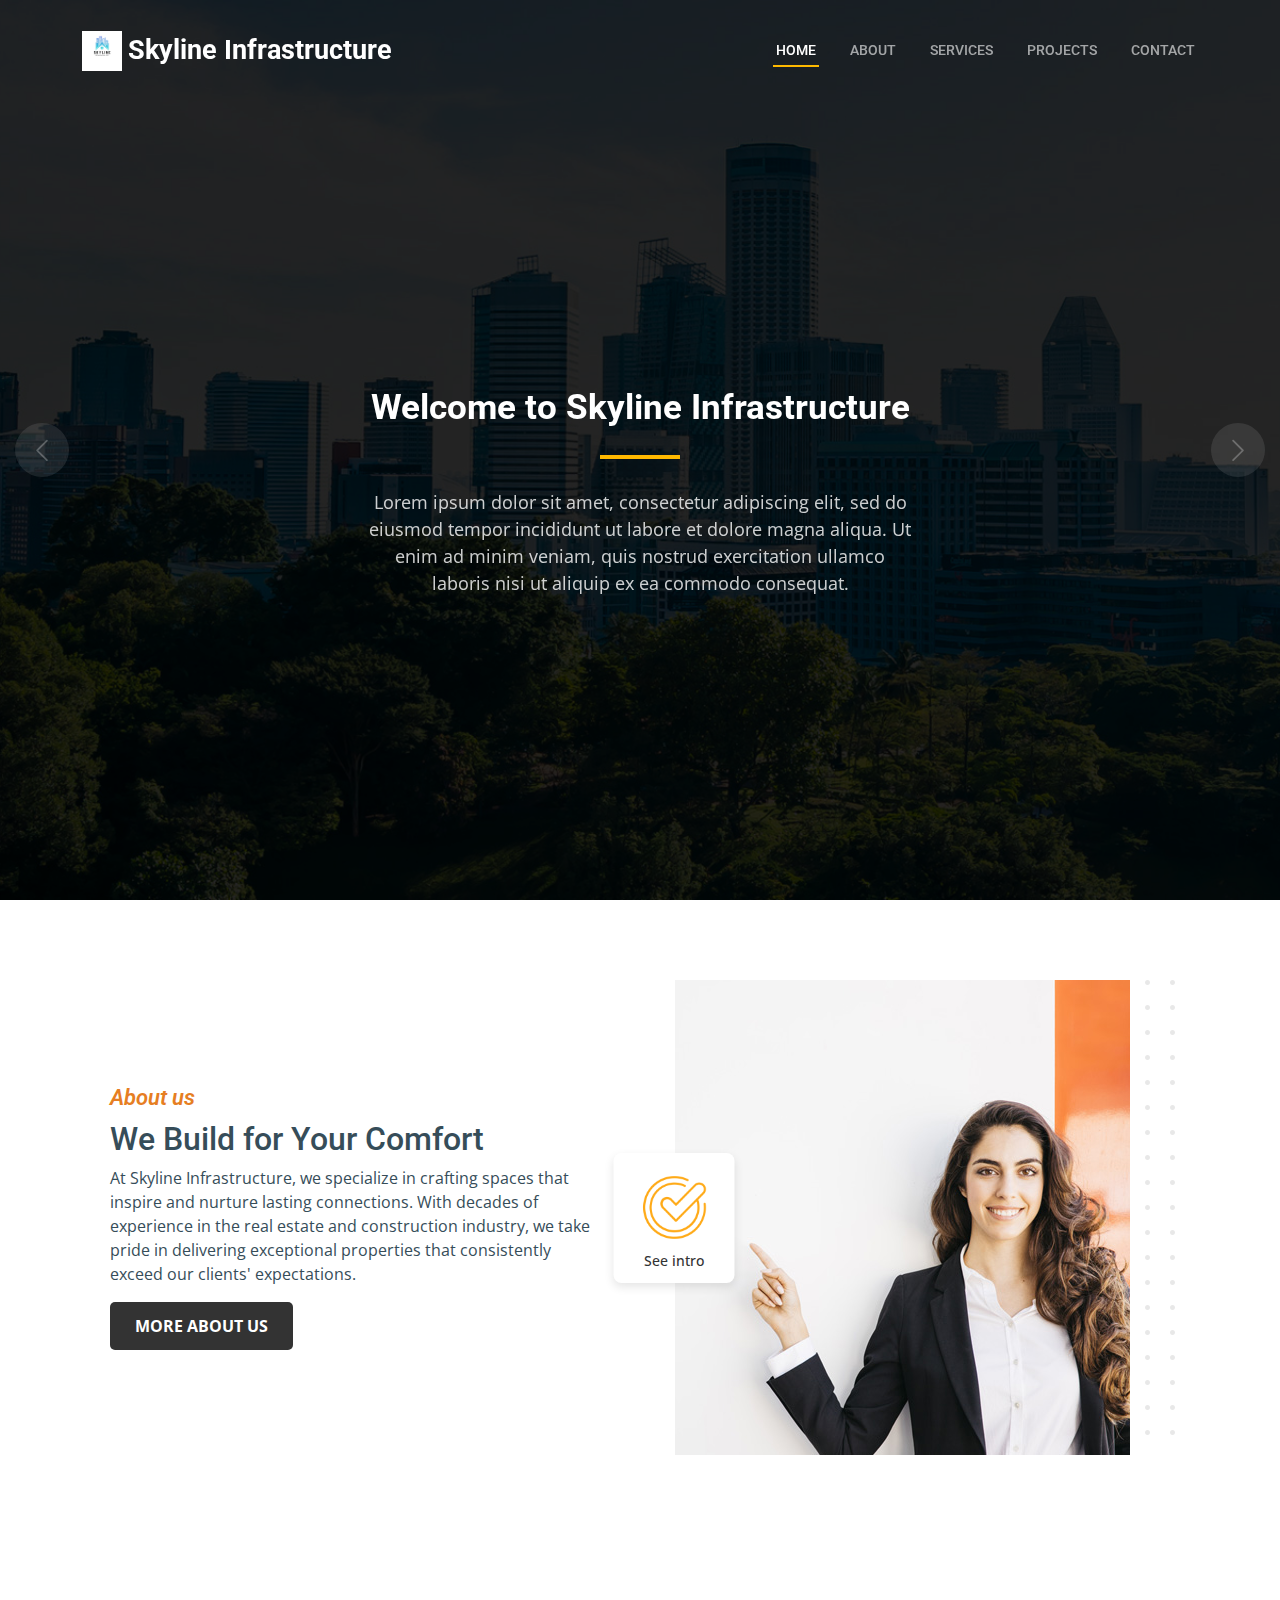
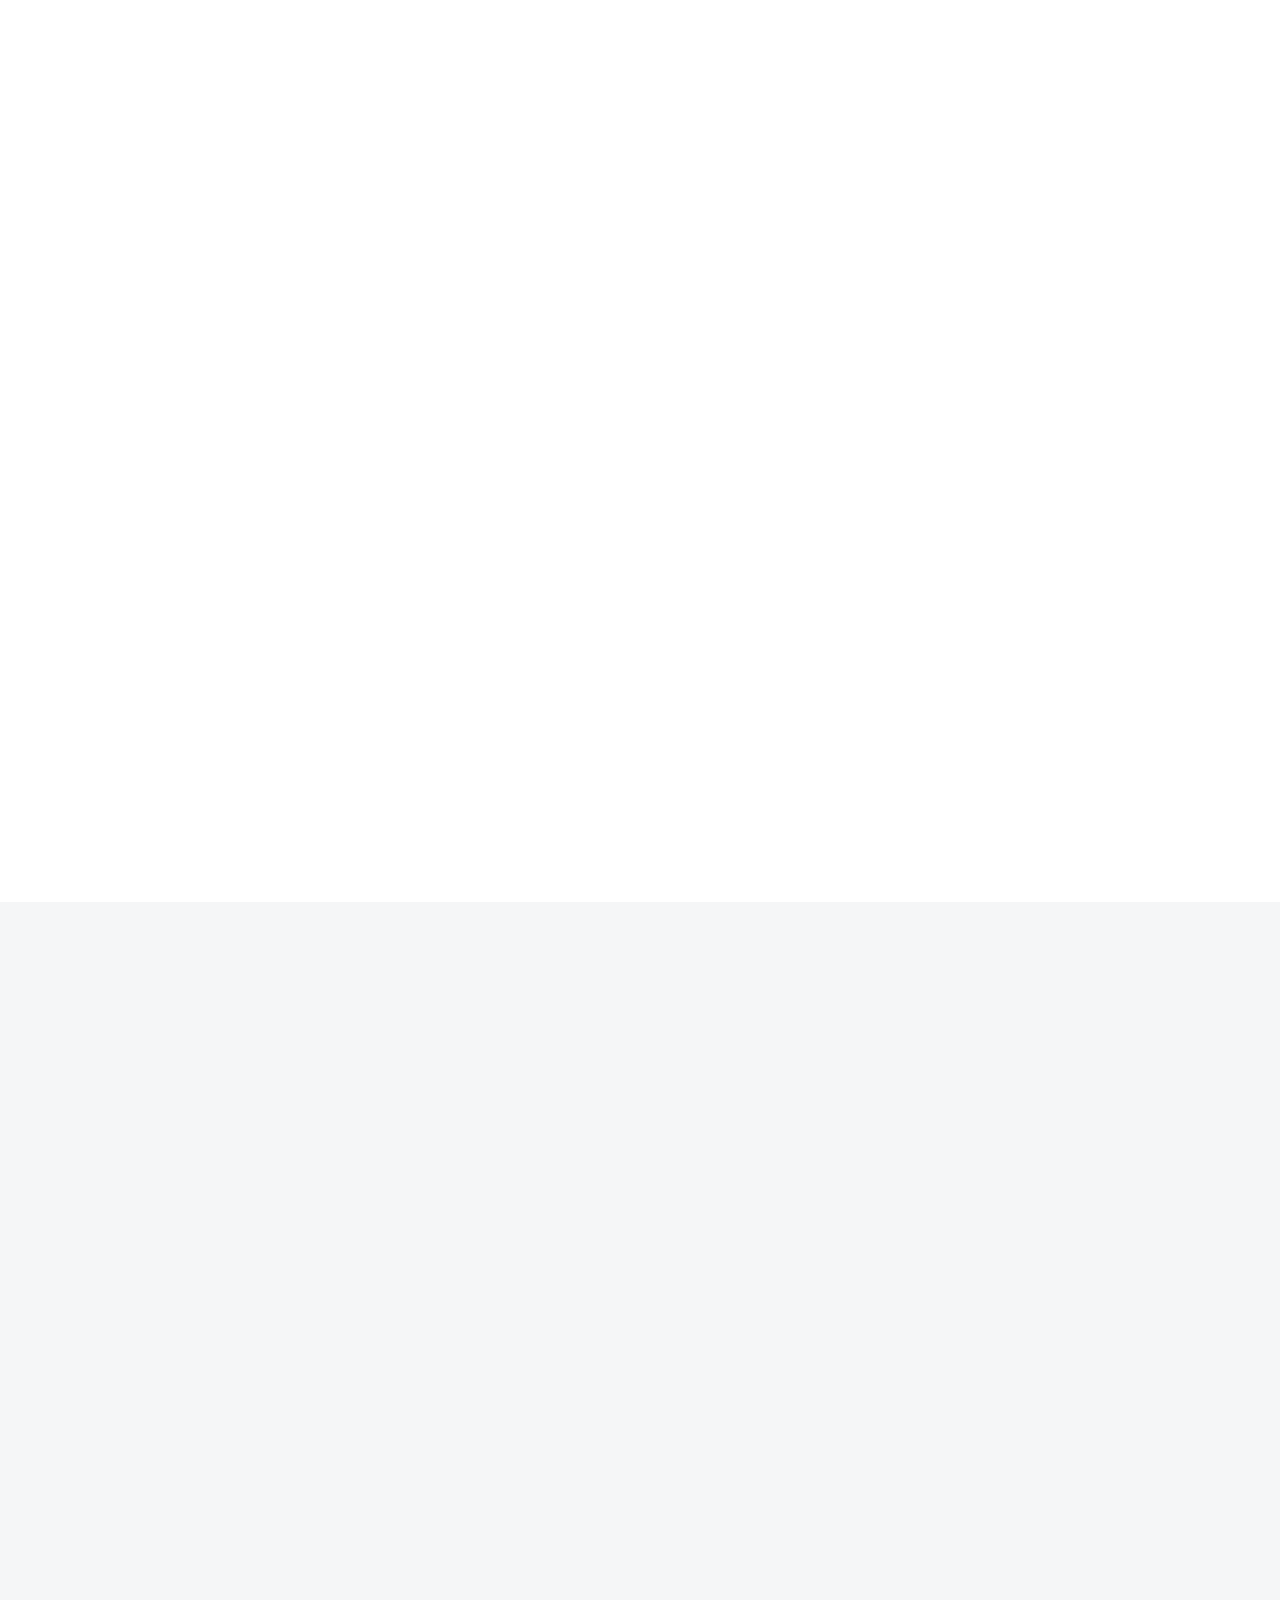
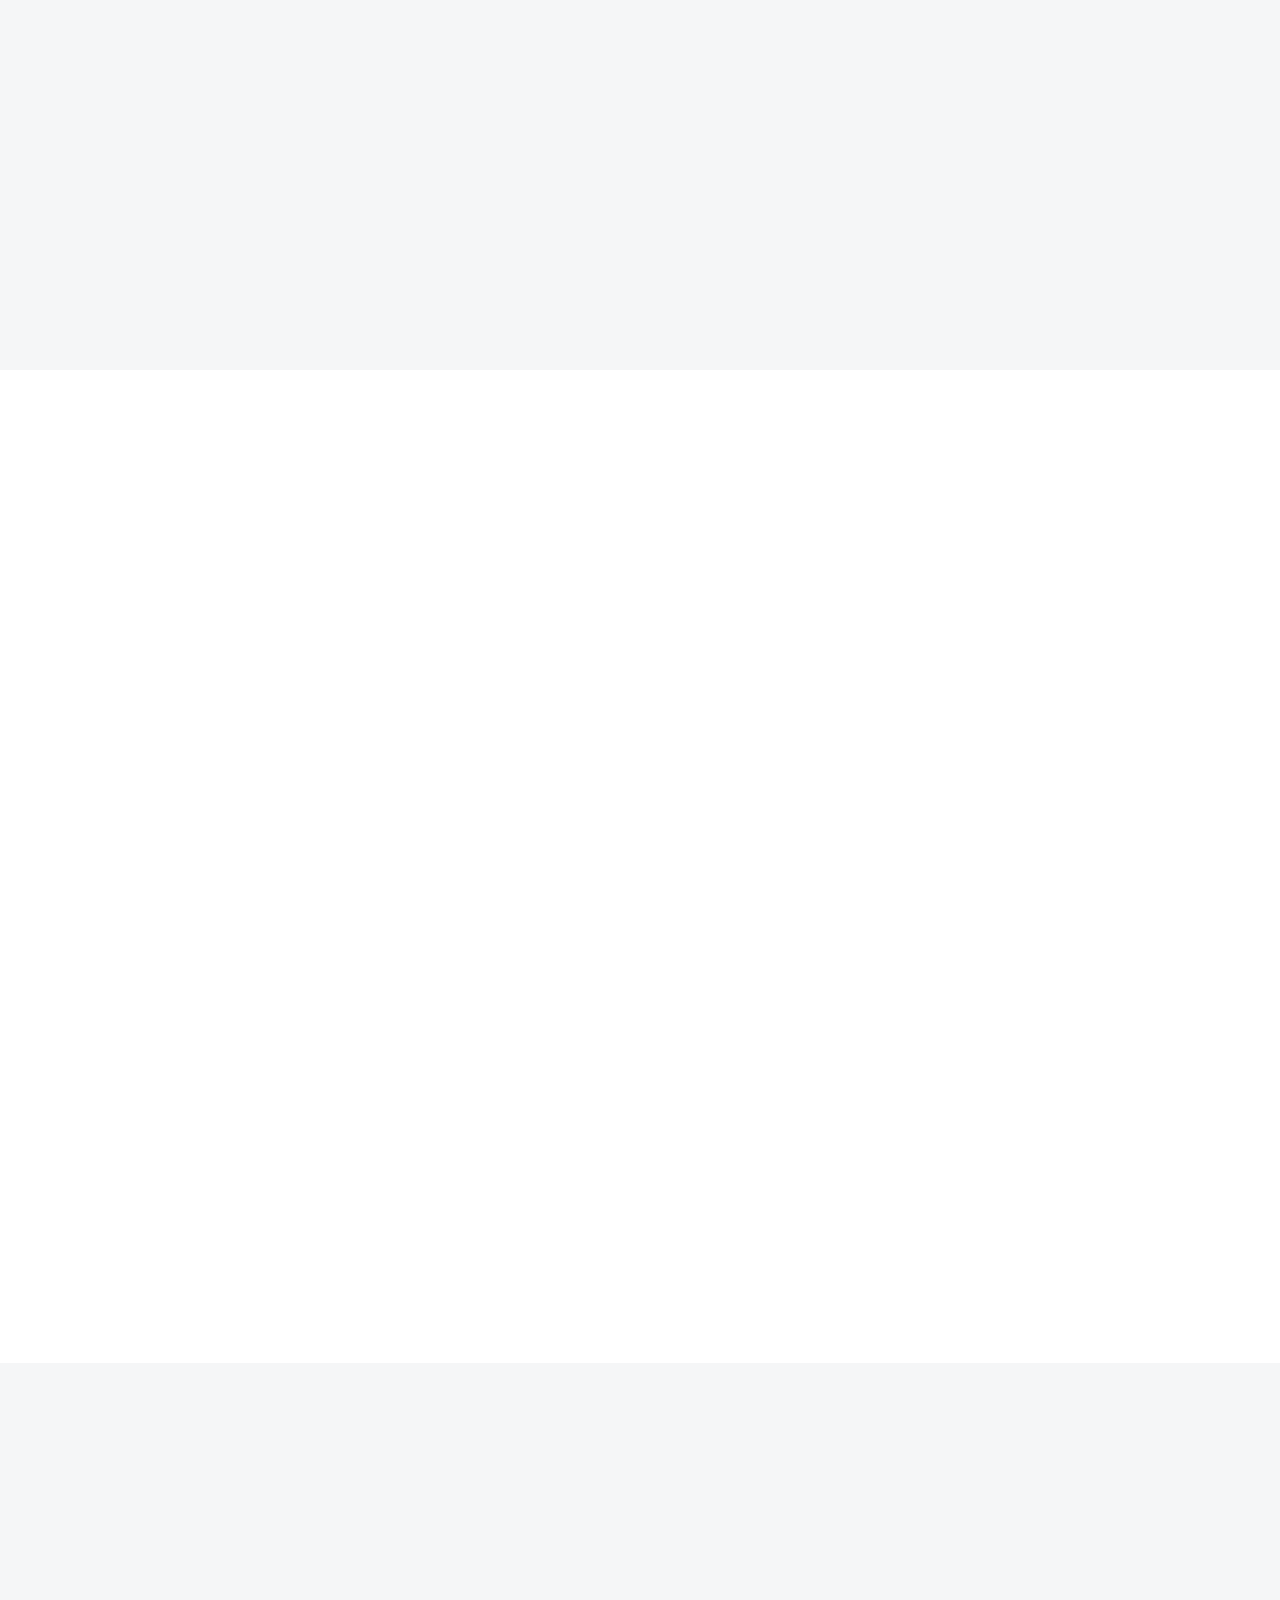
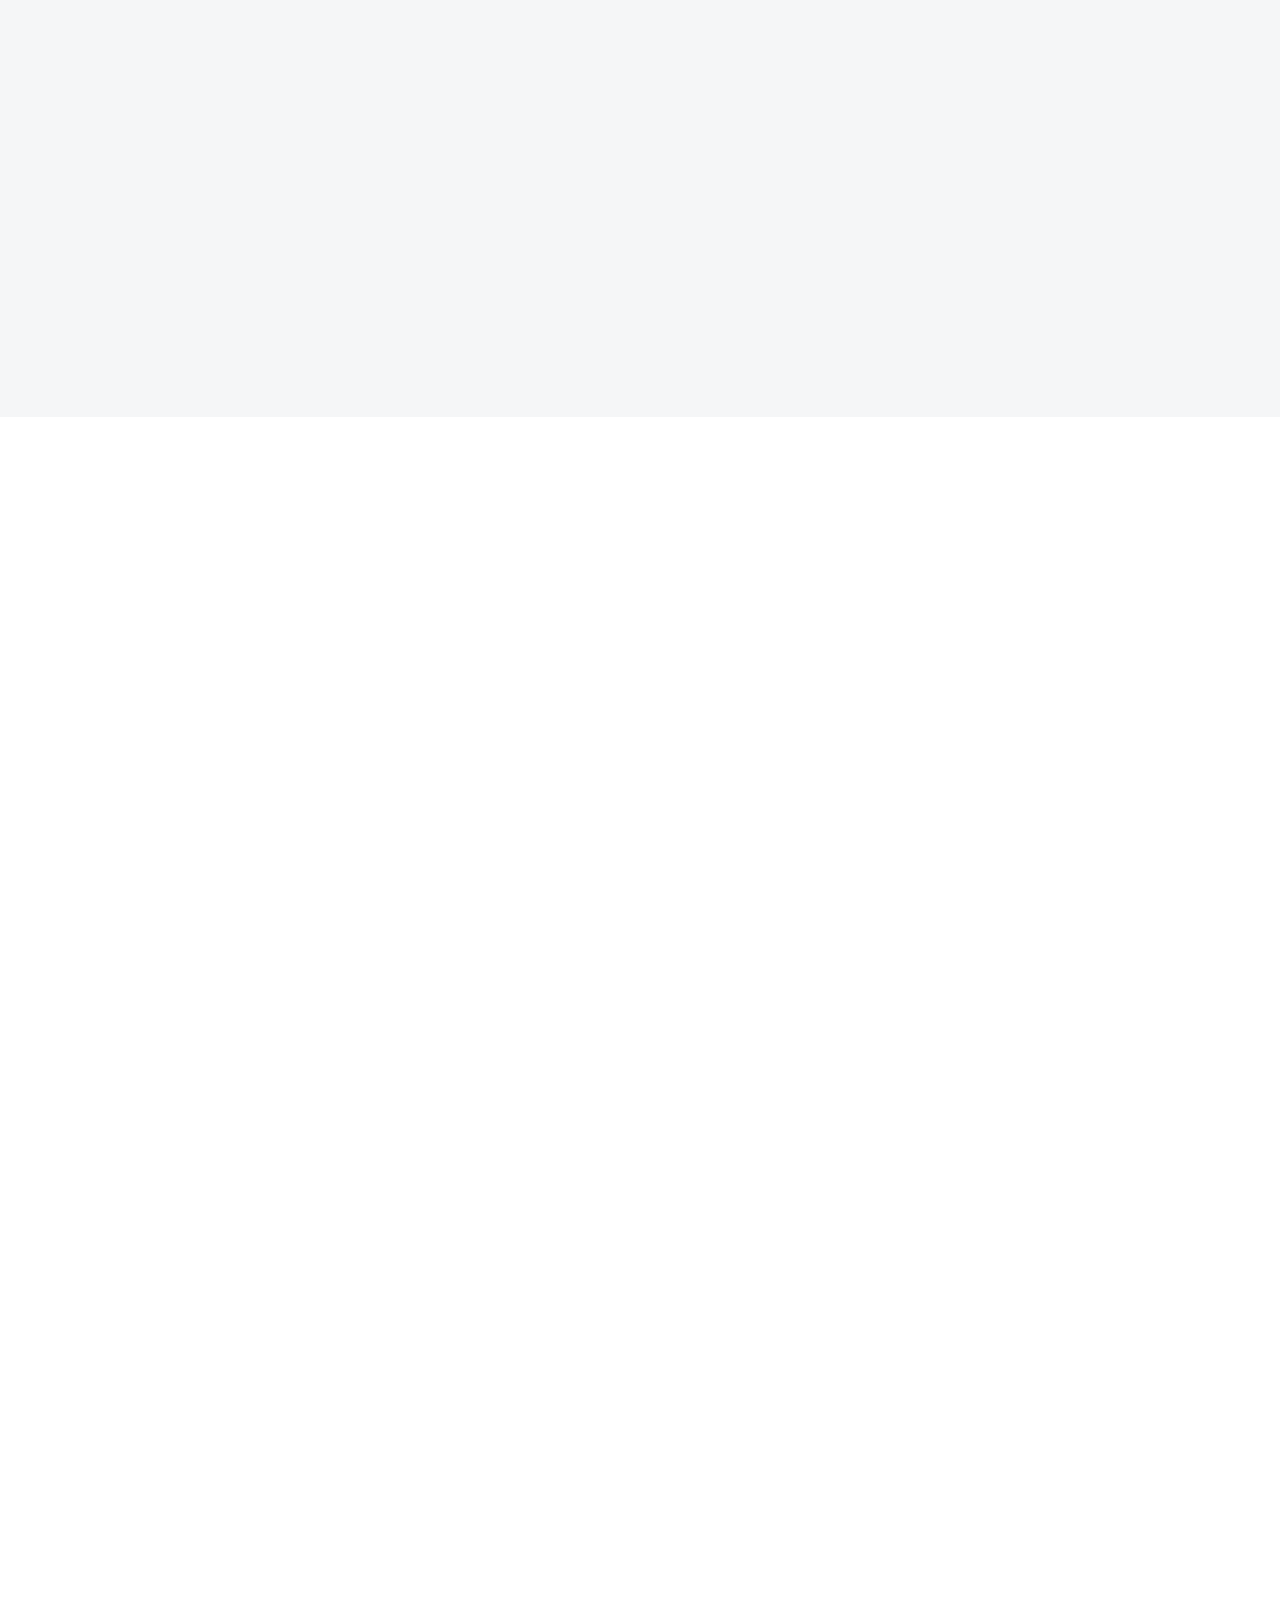
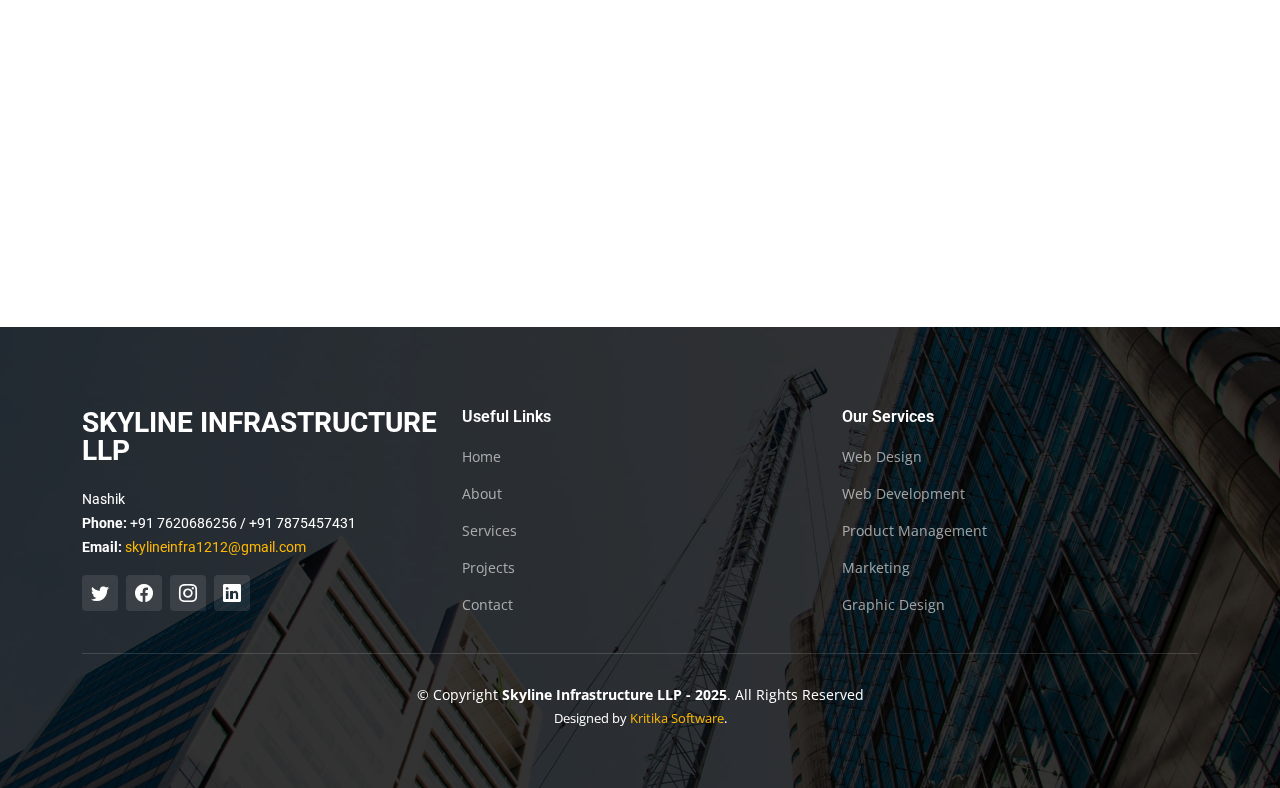
==== index.html @ b00a1a5f "first commit" ====
<!DOCTYPE html>
<html lang="en">

<head>
  <meta charset="utf-8">
  <meta content="width=device-width, initial-scale=1.0" name="viewport">

  <title>UpConstruction Bootstrap Template - Index</title>
  <meta content="" name="description">
  <meta content="" name="keywords">

  <!-- Favicons -->
  <link href="assets/img/favicon.png" rel="icon">
  <link href="assets/img/apple-touch-icon.png" rel="apple-touch-icon">

  <!-- Google Fonts -->
  <link rel="preconnect" href="https://fonts.googleapis.com">
  <link rel="preconnect" href="https://fonts.gstatic.com" crossorigin>
  <link
    href="https://fonts.googleapis.com/css2?family=Open+Sans:ital,wght@0,300;0,400;0,500;0,600;0,700;1,300;1,400;1,600;1,700&family=Roboto:ital,wght@0,300;0,400;0,500;0,600;0,700;1,300;1,400;1,500;1,600;1,700&family=Work+Sans:ital,wght@0,300;0,400;0,500;0,600;0,700;1,300;1,400;1,500;1,600;1,700&display=swap"
    rel="stylesheet">

  <!-- Vendor CSS Files -->
  <link href="assets/vendor/bootstrap/css/bootstrap.min.css" rel="stylesheet">
  <link href="assets/vendor/bootstrap-icons/bootstrap-icons.css" rel="stylesheet">
  <link href="assets/vendor/fontawesome-free/css/all.min.css" rel="stylesheet">
  <link href="assets/vendor/aos/aos.css" rel="stylesheet">
  <link href="assets/vendor/glightbox/css/glightbox.min.css" rel="stylesheet">
  <link href="assets/vendor/swiper/swiper-bundle.min.css" rel="stylesheet">

  <!-- Template Main CSS File -->
  <link href="assets/css/main.css" rel="stylesheet">
</head>

<body>

  <!-- ======= Header ======= -->
  <header id="header" class="header d-flex align-items-center">
    <div class="container-fluid container-xl d-flex align-items-center justify-content-between">
    
        <a href="index.html" class="logo d-flex align-items-center">
          <!-- Uncomment the line below if you also wish to use an image logo -->
          <img src="assets/img/logo.jpg" class="img-fluid" alt="">
          <h1>Skyline Infrastructure</h1>
        </a>
     

      <i class="mobile-nav-toggle mobile-nav-show bi bi-list"></i>
      <i class="mobile-nav-toggle mobile-nav-hide d-none bi bi-x"></i>
      <nav id="navbar" class="navbar">
        <ul>
          <li><a href="index.html" class="active">Home</a></li>
          <li><a href="about.html">About</a></li>
          <li><a href="services.html">Services</a></li>
          <li><a href="projects.html">Projects</a></li>

          <li><a href="contact.html">Contact</a></li>
        </ul>
      </nav><!-- .navbar -->

    </div>
  </header>

  <!-- ======= Hero Section ======= -->
  <section id="hero" class="hero">

    <div class="info d-flex align-items-center">
      <div class="container">
        <div class="row justify-content-center">
          <div class="col-lg-6 text-center">
            <h2 data-aos="fade-down">Welcome to <span>Skyline Infrastructure</span></h2>
            <p data-aos="fade-up">Lorem ipsum dolor sit amet, consectetur adipiscing elit, sed do eiusmod tempor
              incididunt ut labore et dolore magna aliqua. Ut enim ad minim veniam, quis nostrud exercitation ullamco
              laboris nisi ut aliquip ex ea commodo consequat.</p>

          </div>
        </div>
      </div>
    </div>

    <div id="hero-carousel" class="carousel slide" data-bs-ride="carousel" data-bs-interval="5000">

      <div class="carousel-item active" style="background-image: url(assets/img/hero-carousel/slide-3.jpg)">
      </div>
      <div class="carousel-item" style="background-image: url(assets/img/hero-carousel/slide-2.jpg)"></div>
      <div class="carousel-item" style="background-image: url(assets/img/hero-carousel/slide-3.jpg)"></div>


      <a class="carousel-control-prev" href="#hero-carousel" role="button" data-bs-slide="prev">
        <span class="carousel-control-prev-icon bi bi-chevron-left" aria-hidden="true"></span>
      </a>

      <a class="carousel-control-next" href="#hero-carousel" role="button" data-bs-slide="next">
        <span class="carousel-control-next-icon bi bi-chevron-right" aria-hidden="true"></span>
      </a>

    </div>

  </section> <!-- End Hero Section -->

  <main id="main">

    <section class="custom-about-section ">
      <div class="container">
        <div class="row align-items-center main-div">
          <!-- Left Content -->
          <div class="col-lg-6 text-div">
            <h5 class="custom-subtitle"> About us </h5>
            <h2 class="">We Build for Your Comfort</h2>
            <p class="">
              At Skyline Infrastructure, we specialize in crafting spaces that inspire and nurture lasting
              connections. With decades of experience in the real estate and construction industry, we take pride in
              delivering exceptional properties that consistently exceed our clients' expectations.
            </p>
            <button class="custom-btn">MORE ABOUT US</button>
          </div>

          <!-- Right Content -->
          <div class="col-lg-6 ">
            <div class="custom-play-button">
              <!-- <span class="custom-play-icon">▶</span> -->
              <img src="assets/img/per.png" class="" height="85px" alt="">
              <p class="custom-play-text">See intro</p>
            </div>
            <div class="custom-image-container">
              <img src="assets/img/about.jpg" class="about-us-img img-fluid" alt="Business Woman">

            </div>
          </div>
        </div>
      </div>
    </section>


    <!-- ======= Get Started Section ======= -->
    <!-- <section id="get-started" class="get-started section-bg">
      <div class="container">

        <div class="row justify-content-between gy-4">

          <div class="col-lg-6 d-flex align-items-center" data-aos="fade-up">
            <div class="content">
              <h3>Minus hic non reiciendis ea possimus at quia.</h3>
              <p>Rem id rerum. Debitis deserunt quidem delectus expedita ducimus dolor. Aut iusto ipsa. Eos ipsum nobis
                ipsa soluta itaque perspiciatis fuga ipsum perspiciatis. Eum amet fugiat totam nisi possimus ut delectus
                dicta.
              <p>Aliquam velit deserunt autem. Inventore et saepe. Tenetur suscipit eligendi labore culpa eos. Deserunt
                porro magni qui necessitatibus dolorem at animi cupiditate.</p>
            </div>
          </div>

          <div class="col-lg-5" data-aos="fade">
            <form action="forms/quote.php" method="post" class="php-email-form">
              <h3>Get a quote</h3>
              <p>Vel nobis odio laboriosam et hic voluptatem. Inventore vitae totam. Rerum repellendus enim linead sero
                park flows.</p>
              <div class="row gy-3">

                <div class="col-md-12">
                  <input type="text" name="name" class="form-control" placeholder="Name" required>
                </div>

                <div class="col-md-12 ">
                  <input type="email" class="form-control" name="email" placeholder="Email" required>
                </div>

                <div class="col-md-12">
                  <input type="text" class="form-control" name="phone" placeholder="Phone" required>
                </div>

                <div class="col-md-12">
                  <textarea class="form-control" name="message" rows="6" placeholder="Message" required></textarea>
                </div>

                <div class="col-md-12 text-center">
                  <div class="loading">Loading</div>
                  <div class="error-message"></div>
                  <div class="sent-message">Your quote request has been sent successfully. Thank you!</div>

                  <button type="submit">Get a quote</button>
                </div>

              </div>
            </form>
          </div>

        </div>

      </div>
    </section> -->

    <!-- ======= Constructions Section ======= -->
    <section id="constructions" class="constructions">
      <div class="container" data-aos="fade-up">

        <div class="section-header">
          <h2>Constructions</h2>
          <p>Nulla dolorum nulla nesciunt rerum facere sed ut inventore quam porro nihil id ratione ea sunt quis dolorem
            dolore earum</p>
        </div>

        <div class="row gy-4">

          <div class="col-lg-6" data-aos="fade-up" data-aos-delay="100">
            <div class="card-item">
              <div class="row">
                <div class="col-xl-5">
                  <div class="card-bg" style="background-image: url(assets/img/constructions-1.jpg);"></div>
                </div>
                <div class="col-xl-7 d-flex align-items-center">
                  <div class="card-body">
                    <h4 class="card-title">Eligendi omnis sunt veritatis.</h4>
                    <p>Fuga in dolorum et iste et culpa. Commodi possimus nesciunt modi voluptatem placeat deleniti
                      adipisci. Cum delectus doloribus non veritatis. Officia temporibus illo magnam. Dolor eos et.</p>
                  </div>
                </div>
              </div>
            </div>
          </div><!-- End Card Item -->

          <div class="col-lg-6" data-aos="fade-up" data-aos-delay="200">
            <div class="card-item">
              <div class="row">
                <div class="col-xl-5">
                  <div class="card-bg" style="background-image: url(assets/img/constructions-2.jpg);"></div>
                </div>
                <div class="col-xl-7 d-flex align-items-center">
                  <div class="card-body">
                    <h4 class="card-title">Possimus ut sed velit assumenda</h4>
                    <p>Sunt deserunt maiores voluptatem autem est rerum perferendis rerum blanditiis. Est laboriosam qui
                      iste numquam laboriosam voluptatem architecto. Est laudantium sunt at quas aut hic. Eum
                      dignissimos.</p>
                  </div>
                </div>
              </div>
            </div>
          </div><!-- End Card Item -->

          <div class="col-lg-6" data-aos="fade-up" data-aos-delay="300">
            <div class="card-item">
              <div class="row">
                <div class="col-xl-5">
                  <div class="card-bg" style="background-image: url(assets/img/constructions-3.jpg);"></div>
                </div>
                <div class="col-xl-7 d-flex align-items-center">
                  <div class="card-body">
                    <h4 class="card-title">Error beatae dolor inventore aut</h4>
                    <p>Dicta porro nobis. Velit cum in. Nesciunt dignissimos enim molestiae facilis numquam quae quaerat
                      ipsam omnis. Neque debitis ipsum at architecto officia laboriosam odit. Ut sunt temporibus nulla
                      culpa.</p>
                  </div>
                </div>
              </div>
            </div>
          </div><!-- End Card Item -->

          <div class="col-lg-6" data-aos="fade-up" data-aos-delay="400">
            <div class="card-item">
              <div class="row">
                <div class="col-xl-5">
                  <div class="card-bg" style="background-image: url(assets/img/constructions-4.jpg);"></div>
                </div>
                <div class="col-xl-7 d-flex align-items-center">
                  <div class="card-body">
                    <h4 class="card-title">Expedita voluptas ut ut nesciunt</h4>
                    <p>Aut est quidem doloremque voluptatem magnam quis excepturi vero quia. Eum eos doloremque
                      architecto illo at beatae dolore. Fugiat suscipit et sint ratione dolores. Aut aliquid ea dolores
                      libero nobis.</p>
                  </div>
                </div>
              </div>
            </div>
          </div><!-- End Card Item -->

        </div>

      </div>
    </section><!-- End Constructions Section -->

    <!-- ======= Services Section ======= -->
    <section id="services" class="services section-bg">
      <div class="container" data-aos="fade-up">

        <div class="section-header">
          <h2>Services</h2>
          <p>Voluptatem quibusdam ut ullam perferendis repellat non ut consequuntur est eveniet deleniti fignissimos eos
            quam</p>
        </div>

        <div class="row gy-4">

          <div class="col-lg-4 col-md-6" data-aos="fade-up" data-aos-delay="100">
            <div class="service-item  position-relative">
              <div class="icon">
                <i class="fa-solid fa-mountain-city"></i>
              </div>
              <h3>Building Construction</h3>
              <p>From residential to commercial spaces, we provide high-quality construction services with expert craftsmanship.</p>
              <a href="service-details.html" class="readmore stretched-link">Learn more <i
                  class="bi bi-arrow-right"></i></a>
            </div>
          </div><!-- End Service Item -->

          <div class="col-lg-4 col-md-6" data-aos="fade-up" data-aos-delay="200">
            <div class="service-item position-relative">
              <div class="icon">
                <i class="fa-solid fa-arrow-up-from-ground-water"></i>
              </div>
              <h3>Renovation & Remodeling</h3>
              <p>Give your space a fresh new look with our remodeling services, tailored to meet modern aesthetics and functionality.</p>
              <a href="service-details.html" class="readmore stretched-link">Learn more <i
                  class="bi bi-arrow-right"></i></a>
            </div>
          </div><!-- End Service Item -->

          <div class="col-lg-4 col-md-6" data-aos="fade-up" data-aos-delay="300">
            <div class="service-item position-relative">
              <div class="icon">
                <i class="fa-solid fa-compass-drafting"></i>
              </div>
              <h3>Architectural Design</h3>
              <p> Transform your vision into reality with our innovative and sustainable architectural designs.</p>
              <a href="service-details.html" class="readmore stretched-link">Learn more <i
                  class="bi bi-arrow-right"></i></a>
            </div>
          </div><!-- End Service Item -->

          <div class="col-lg-4 col-md-6" data-aos="fade-up" data-aos-delay="400">
            <div class="service-item position-relative">
              <div class="icon">
                <i class="fa-solid fa-trowel-bricks"></i>
              </div>
              <h3>Interior & Exterior Finishing</h3>
              <p>Elevate your space with premium finishing services, including flooring, painting, and landscaping..</p>
              <a href="service-details.html" class="readmore stretched-link">Learn more <i
                  class="bi bi-arrow-right"></i></a>
            </div>
          </div><!-- End Service Item -->

          <div class="col-lg-4 col-md-6" data-aos="fade-up" data-aos-delay="500">
            <div class="service-item position-relative">
              <div class="icon">
                <i class="fa-solid fa-helmet-safety"></i>
              </div>
              <h3>Project Management</h3>
              <p>Our experienced project managers ensure seamless execution, on-time delivery, and budget-friendly solutions.</p>
              <a href="service-details.html" class="readmore stretched-link">Learn more <i
                  class="bi bi-arrow-right"></i></a>
            </div>
          </div><!-- End Service Item -->

          <div class="col-lg-4 col-md-6" data-aos="fade-up" data-aos-delay="600">
            <div class="service-item position-relative">
              <div class="icon">
                <i class="fa-solid fa-arrow-up-from-ground-water"></i>
              </div>
              <h3>Custom Home Building</h3>
              <p> We build dream homes with personalized designs, high-quality materials, and sustainable solutions.</p>
              <a href="service-details.html" class="readmore stretched-link">Learn more <i
                  class="bi bi-arrow-right"></i></a>
            </div>
          </div><!-- End Service Item -->

        </div>

      </div>
    </section><!-- End Services Section -->

    <!-- ======= Alt Services Section ======= -->
    <section id="alt-services" class="alt-services">
      <div class="container" data-aos="fade-up">

        <div class="row justify-content-around gy-4">
          <div class="col-lg-6 img-bg" style="background-image: url(assets/img/alt-services.jpg);" data-aos="zoom-in"
            data-aos-delay="100"></div>

          <div class="col-lg-5 d-flex flex-column justify-content-center">
            <h3>Enim quis est voluptatibus aliquid consequatur fugiat</h3>
            <p>Esse voluptas cumque vel exercitationem. Reiciendis est hic accusamus. Non ipsam et sed minima temporibus
              laudantium. Soluta voluptate sed facere corporis dolores excepturi</p>

            <div class="icon-box d-flex position-relative" data-aos="fade-up" data-aos-delay="100">
              <i class="bi bi-easel flex-shrink-0"></i>
              <div>
                <h4><a href="" class="stretched-link">Lorem Ipsum</a></h4>
                <p>Voluptatum deleniti atque corrupti quos dolores et quas molestias excepturi sint occaecati cupiditate
                  non provident</p>
              </div>
            </div><!-- End Icon Box -->

            <div class="icon-box d-flex position-relative" data-aos="fade-up" data-aos-delay="200">
              <i class="bi bi-patch-check flex-shrink-0"></i>
              <div>
                <h4><a href="" class="stretched-link">Nemo Enim</a></h4>
                <p>At vero eos et accusamus et iusto odio dignissimos ducimus qui blanditiis praesentium voluptatum
                  deleniti atque</p>
              </div>
            </div><!-- End Icon Box -->

            <div class="icon-box d-flex position-relative" data-aos="fade-up" data-aos-delay="300">
              <i class="bi bi-brightness-high flex-shrink-0"></i>
              <div>
                <h4><a href="" class="stretched-link">Dine Pad</a></h4>
                <p>Explicabo est voluptatum asperiores consequatur magnam. Et veritatis odit. Sunt aut deserunt minus
                  aut eligendi omnis</p>
              </div>
            </div><!-- End Icon Box -->

            <div class="icon-box d-flex position-relative" data-aos="fade-up" data-aos-delay="400">
              <i class="bi bi-brightness-high flex-shrink-0"></i>
              <div>
                <h4><a href="" class="stretched-link">Tride clov</a></h4>
                <p>Est voluptatem labore deleniti quis a delectus et. Saepe dolorem libero sit non aspernatur odit amet.
                  Et eligendi</p>
              </div>
            </div><!-- End Icon Box -->

          </div>
        </div>

      </div>
    </section><!-- End Alt Services Section -->

    <!-- ======= Features Section ======= -->
    <section id="features" class="features section-bg">
      <div class="container" data-aos="fade-up">

        <ul class="nav nav-tabs row  g-2 d-flex">

          <li class="nav-item col-3">
            <a class="nav-link active show" data-bs-toggle="tab" data-bs-target="#tab-1">
              <h4>Modisit</h4>
            </a>
          </li><!-- End tab nav item -->

          <li class="nav-item col-3">
            <a class="nav-link" data-bs-toggle="tab" data-bs-target="#tab-2">
              <h4>Praesenti</h4>
            </a><!-- End tab nav item -->

          <li class="nav-item col-3">
            <a class="nav-link" data-bs-toggle="tab" data-bs-target="#tab-3">
              <h4>Explica</h4>
            </a>
          </li><!-- End tab nav item -->

          <li class="nav-item col-3">
            <a class="nav-link" data-bs-toggle="tab" data-bs-target="#tab-4">
              <h4>Nostrum</h4>
            </a>
          </li><!-- End tab nav item -->

        </ul>

        <div class="tab-content">

          <div class="tab-pane active show" id="tab-1">
            <div class="row">
              <div class="col-lg-6 order-2 order-lg-1 mt-3 mt-lg-0 d-flex flex-column justify-content-center"
                data-aos="fade-up" data-aos-delay="100">
                <h3>Voluptatem dignissimos provident</h3>
                <p class="fst-italic">
                  Lorem ipsum dolor sit amet, consectetur adipiscing elit, sed do eiusmod tempor incididunt ut labore et
                  dolore
                  magna aliqua.
                </p>
                <ul>
                  <li><i class="bi bi-check2-all"></i> Ullamco laboris nisi ut aliquip ex ea commodo consequat.</li>
                  <li><i class="bi bi-check2-all"></i> Duis aute irure dolor in reprehenderit in voluptate velit.</li>
                  <li><i class="bi bi-check2-all"></i> Ullamco laboris nisi ut aliquip ex ea commodo consequat. Duis
                    aute irure dolor in reprehenderit in voluptate trideta storacalaperda mastiro dolore eu fugiat nulla
                    pariatur.</li>
                </ul>
              </div>
              <div class="col-lg-6 order-1 order-lg-2 text-center" data-aos="fade-up" data-aos-delay="200">
                <img src="assets/img/features-1.jpg" alt="" class="img-fluid">
              </div>
            </div>
          </div><!-- End tab content item -->

          <div class="tab-pane" id="tab-2">
            <div class="row">
              <div class="col-lg-6 order-2 order-lg-1 mt-3 mt-lg-0 d-flex flex-column justify-content-center">
                <h3>Neque exercitationem debitis</h3>
                <p class="fst-italic">
                  Lorem ipsum dolor sit amet, consectetur adipiscing elit, sed do eiusmod tempor incididunt ut labore et
                  dolore
                  magna aliqua.
                </p>
                <ul>
                  <li><i class="bi bi-check2-all"></i> Ullamco laboris nisi ut aliquip ex ea commodo consequat.</li>
                  <li><i class="bi bi-check2-all"></i> Duis aute irure dolor in reprehenderit in voluptate velit.</li>
                  <li><i class="bi bi-check2-all"></i> Provident mollitia neque rerum asperiores dolores quos qui a.
                    Ipsum neque dolor voluptate nisi sed.</li>
                  <li><i class="bi bi-check2-all"></i> Ullamco laboris nisi ut aliquip ex ea commodo consequat. Duis
                    aute irure dolor in reprehenderit in voluptate trideta storacalaperda mastiro dolore eu fugiat nulla
                    pariatur.</li>
                </ul>
              </div>
              <div class="col-lg-6 order-1 order-lg-2 text-center">
                <img src="assets/img/features-2.jpg" alt="" class="img-fluid">
              </div>
            </div>
          </div><!-- End tab content item -->

          <div class="tab-pane" id="tab-3">
            <div class="row">
              <div class="col-lg-6 order-2 order-lg-1 mt-3 mt-lg-0 d-flex flex-column justify-content-center">
                <h3>Voluptatibus commodi accusamu</h3>
                <ul>
                  <li><i class="bi bi-check2-all"></i> Ullamco laboris nisi ut aliquip ex ea commodo consequat.</li>
                  <li><i class="bi bi-check2-all"></i> Duis aute irure dolor in reprehenderit in voluptate velit.</li>
                  <li><i class="bi bi-check2-all"></i> Provident mollitia neque rerum asperiores dolores quos qui a.
                    Ipsum neque dolor voluptate nisi sed.</li>
                </ul>
                <p class="fst-italic">
                  Lorem ipsum dolor sit amet, consectetur adipiscing elit, sed do eiusmod tempor incididunt ut labore et
                  dolore
                  magna aliqua.
                </p>
              </div>
              <div class="col-lg-6 order-1 order-lg-2 text-center">
                <img src="assets/img/features-3.jpg" alt="" class="img-fluid">
              </div>
            </div>
          </div><!-- End tab content item -->

          <div class="tab-pane" id="tab-4">
            <div class="row">
              <div class="col-lg-6 order-2 order-lg-1 mt-3 mt-lg-0 d-flex flex-column justify-content-center">
                <h3>Omnis fugiat ea explicabo sunt</h3>
                <p class="fst-italic">
                  Lorem ipsum dolor sit amet, consectetur adipiscing elit, sed do eiusmod tempor incididunt ut labore et
                  dolore
                  magna aliqua.
                </p>
                <ul>
                  <li><i class="bi bi-check2-all"></i> Ullamco laboris nisi ut aliquip ex ea commodo consequat.</li>
                  <li><i class="bi bi-check2-all"></i> Duis aute irure dolor in reprehenderit in voluptate velit.</li>
                  <li><i class="bi bi-check2-all"></i> Ullamco laboris nisi ut aliquip ex ea commodo consequat. Duis
                    aute irure dolor in reprehenderit in voluptate trideta storacalaperda mastiro dolore eu fugiat nulla
                    pariatur.</li>
                </ul>
              </div>
              <div class="col-lg-6 order-1 order-lg-2 text-center">
                <img src="assets/img/features-4.jpg" alt="" class="img-fluid">
              </div>
            </div>
          </div><!-- End tab content item -->

        </div>

      </div>
    </section><!-- End Features Section -->

    <!-- ======= Our Projects Section ======= -->
    <section id="projects" class="projects">
      <div class="container" data-aos="fade-up">

        <div class="section-header">
          <h2>Our Projects</h2>
          <p>Consequatur libero assumenda est voluptatem est quidem illum et officia imilique qui vel architecto
            accusamus fugit aut qui distinctio</p>
        </div>

        <div class="portfolio-isotope" data-portfolio-filter="*" data-portfolio-layout="masonry"
          data-portfolio-sort="original-order">

          <ul class="portfolio-flters" data-aos="fade-up" data-aos-delay="100">
            <li data-filter="*" class="filter-active">All</li>
            <li data-filter=".filter-remodeling">Remodeling</li>
            <li data-filter=".filter-construction">Construction</li>
            <li data-filter=".filter-repairs">Repairs</li>
            <li data-filter=".filter-design">Design</li>
          </ul><!-- End Projects Filters -->

          <div class="row gy-4 portfolio-container" data-aos="fade-up" data-aos-delay="200">

            <div class="col-lg-4 col-md-6 portfolio-item filter-remodeling">
              <div class="portfolio-content h-100">
                <img src="assets/img/projects/remodeling-1.jpg" class="img-fluid" alt="">
                <div class="portfolio-info">
                  <h4>Remodeling 1</h4>
                  <p>Lorem ipsum, dolor sit amet consectetur</p>
                  <a href="assets/img/projects/remodeling-1.jpg" title="Remodeling 1"
                    data-gallery="portfolio-gallery-remodeling" class="glightbox preview-link"><i
                      class="bi bi-zoom-in"></i></a>
                  <a href="project-details.html" title="More Details" class="details-link"><i
                      class="bi bi-link-45deg"></i></a>
                </div>
              </div>
            </div><!-- End Projects Item -->

            <div class="col-lg-4 col-md-6 portfolio-item filter-construction">
              <div class="portfolio-content h-100">
                <img src="assets/img/projects/construction-1.jpg" class="img-fluid" alt="">
                <div class="portfolio-info">
                  <h4>Construction 1</h4>
                  <p>Lorem ipsum, dolor sit amet consectetur</p>
                  <a href="assets/img/projects/construction-1.jpg" title="Construction 1"
                    data-gallery="portfolio-gallery-construction" class="glightbox preview-link"><i
                      class="bi bi-zoom-in"></i></a>
                  <a href="project-details.html" title="More Details" class="details-link"><i
                      class="bi bi-link-45deg"></i></a>
                </div>
              </div>
            </div><!-- End Projects Item -->

            <div class="col-lg-4 col-md-6 portfolio-item filter-repairs">
              <div class="portfolio-content h-100">
                <img src="assets/img/projects/repairs-1.jpg" class="img-fluid" alt="">
                <div class="portfolio-info">
                  <h4>Repairs 1</h4>
                  <p>Lorem ipsum, dolor sit amet consectetur</p>
                  <a href="assets/img/projects/repairs-1.jpg" title="Repairs 1" data-gallery="portfolio-gallery-repairs"
                    class="glightbox preview-link"><i class="bi bi-zoom-in"></i></a>
                  <a href="project-details.html" title="More Details" class="details-link"><i
                      class="bi bi-link-45deg"></i></a>
                </div>
              </div>
            </div><!-- End Projects Item -->

            <div class="col-lg-4 col-md-6 portfolio-item filter-design">
              <div class="portfolio-content h-100">
                <img src="assets/img/projects/design-1.jpg" class="img-fluid" alt="">
                <div class="portfolio-info">
                  <h4>Design 1</h4>
                  <p>Lorem ipsum, dolor sit amet consectetur</p>
                  <a href="assets/img/projects/design-1.jpg" title="Repairs 1" data-gallery="portfolio-gallery-book"
                    class="glightbox preview-link"><i class="bi bi-zoom-in"></i></a>
                  <a href="project-details.html" title="More Details" class="details-link"><i
                      class="bi bi-link-45deg"></i></a>
                </div>
              </div>
            </div><!-- End Projects Item -->

            <div class="col-lg-4 col-md-6 portfolio-item filter-remodeling">
              <div class="portfolio-content h-100">
                <img src="assets/img/projects/remodeling-2.jpg" class="img-fluid" alt="">
                <div class="portfolio-info">
                  <h4>Remodeling 2</h4>
                  <p>Lorem ipsum, dolor sit amet consectetur</p>
                  <a href="assets/img/projects/remodeling-2.jpg" title="Remodeling 2"
                    data-gallery="portfolio-gallery-remodeling" class="glightbox preview-link"><i
                      class="bi bi-zoom-in"></i></a>
                  <a href="project-details.html" title="More Details" class="details-link"><i
                      class="bi bi-link-45deg"></i></a>
                </div>
              </div>
            </div><!-- End Projects Item -->

            <div class="col-lg-4 col-md-6 portfolio-item filter-construction">
              <div class="portfolio-content h-100">
                <img src="assets/img/projects/construction-2.jpg" class="img-fluid" alt="">
                <div class="portfolio-info">
                  <h4>Construction 2</h4>
                  <p>Lorem ipsum, dolor sit amet consectetur</p>
                  <a href="assets/img/projects/construction-2.jpg" title="Construction 2"
                    data-gallery="portfolio-gallery-construction" class="glightbox preview-link"><i
                      class="bi bi-zoom-in"></i></a>
                  <a href="project-details.html" title="More Details" class="details-link"><i
                      class="bi bi-link-45deg"></i></a>
                </div>
              </div>
            </div><!-- End Projects Item -->

            <div class="col-lg-4 col-md-6 portfolio-item filter-repairs">
              <div class="portfolio-content h-100">
                <img src="assets/img/projects/repairs-2.jpg" class="img-fluid" alt="">
                <div class="portfolio-info">
                  <h4>Repairs 2</h4>
                  <p>Lorem ipsum, dolor sit amet consectetur</p>
                  <a href="assets/img/projects/repairs-2.jpg" title="Repairs 2" data-gallery="portfolio-gallery-repairs"
                    class="glightbox preview-link"><i class="bi bi-zoom-in"></i></a>
                  <a href="project-details.html" title="More Details" class="details-link"><i
                      class="bi bi-link-45deg"></i></a>
                </div>
              </div>
            </div><!-- End Projects Item -->

            <div class="col-lg-4 col-md-6 portfolio-item filter-design">
              <div class="portfolio-content h-100">
                <img src="assets/img/projects/design-2.jpg" class="img-fluid" alt="">
                <div class="portfolio-info">
                  <h4>Design 2</h4>
                  <p>Lorem ipsum, dolor sit amet consectetur</p>
                  <a href="assets/img/projects/design-2.jpg" title="Repairs 2" data-gallery="portfolio-gallery-book"
                    class="glightbox preview-link"><i class="bi bi-zoom-in"></i></a>
                  <a href="project-details.html" title="More Details" class="details-link"><i
                      class="bi bi-link-45deg"></i></a>
                </div>
              </div>
            </div><!-- End Projects Item -->

            <div class="col-lg-4 col-md-6 portfolio-item filter-remodeling">
              <div class="portfolio-content h-100">
                <img src="assets/img/projects/remodeling-3.jpg" class="img-fluid" alt="">
                <div class="portfolio-info">
                  <h4>Remodeling 3</h4>
                  <p>Lorem ipsum, dolor sit amet consectetur</p>
                  <a href="assets/img/projects/remodeling-3.jpg" title="Remodeling 3"
                    data-gallery="portfolio-gallery-remodeling" class="glightbox preview-link"><i
                      class="bi bi-zoom-in"></i></a>
                  <a href="project-details.html" title="More Details" class="details-link"><i
                      class="bi bi-link-45deg"></i></a>
                </div>
              </div>
            </div><!-- End Projects Item -->

            <div class="col-lg-4 col-md-6 portfolio-item filter-construction">
              <div class="portfolio-content h-100">
                <img src="assets/img/projects/construction-3.jpg" class="img-fluid" alt="">
                <div class="portfolio-info">
                  <h4>Construction 3</h4>
                  <p>Lorem ipsum, dolor sit amet consectetur</p>
                  <a href="assets/img/projects/construction-3.jpg" title="Construction 3"
                    data-gallery="portfolio-gallery-construction" class="glightbox preview-link"><i
                      class="bi bi-zoom-in"></i></a>
                  <a href="project-details.html" title="More Details" class="details-link"><i
                      class="bi bi-link-45deg"></i></a>
                </div>
              </div>
            </div><!-- End Projects Item -->

            <div class="col-lg-4 col-md-6 portfolio-item filter-repairs">
              <div class="portfolio-content h-100">
                <img src="assets/img/projects/repairs-3.jpg" class="img-fluid" alt="">
                <div class="portfolio-info">
                  <h4>Repairs 3</h4>
                  <p>Lorem ipsum, dolor sit amet consectetur</p>
                  <a href="assets/img/projects/repairs-3.jpg" title="Repairs 2" data-gallery="portfolio-gallery-repairs"
                    class="glightbox preview-link"><i class="bi bi-zoom-in"></i></a>
                  <a href="project-details.html" title="More Details" class="details-link"><i
                      class="bi bi-link-45deg"></i></a>
                </div>
              </div>
            </div><!-- End Projects Item -->

            <div class="col-lg-4 col-md-6 portfolio-item filter-design">
              <div class="portfolio-content h-100">
                <img src="assets/img/projects/design-3.jpg" class="img-fluid" alt="">
                <div class="portfolio-info">
                  <h4>Design 3</h4>
                  <p>Lorem ipsum, dolor sit amet consectetur</p>
                  <a href="assets/img/projects/design-3.jpg" title="Repairs 3" data-gallery="portfolio-gallery-book"
                    class="glightbox preview-link"><i class="bi bi-zoom-in"></i></a>
                  <a href="project-details.html" title="More Details" class="details-link"><i
                      class="bi bi-link-45deg"></i></a>
                </div>
              </div>
            </div><!-- End Projects Item -->

          </div><!-- End Projects Container -->

        </div>

      </div>
    </section><!-- End Our Projects Section -->

  </main><!-- End #main -->

  <!-- ======= Footer ======= -->
  <footer id="footer" class="footer">

    <div class="footer-content position-relative">
      <div class="container">
        <div class="row">

          <div class="col-lg-4 col-md-6 col-sm-12">
            <div class="footer-info">
              <h3>Skyline Infrastructure LLP</h3>
              <p>
                Nashik <br>
                <!-- <br><br> -->
                <strong>Phone:</strong> +91 7620686256 / +91 7875457431<br>
                <strong>Email:</strong> <a href="mailto:skylineinfra1212@gmail.com"> skylineinfra1212@gmail.com</a><br>
              </p>
              <div class="social-links d-flex mt-3">
                <a href="#" class="d-flex align-items-center justify-content-center"><i class="bi bi-twitter"></i></a>
                <a href="#" class="d-flex align-items-center justify-content-center"><i class="bi bi-facebook"></i></a>
                <a href="#" class="d-flex align-items-center justify-content-center"><i class="bi bi-instagram"></i></a>
                <a href="#" class="d-flex align-items-center justify-content-center"><i class="bi bi-linkedin"></i></a>
              </div>
            </div>
          </div><!-- End footer info column-->

          <div class="col-lg-4 col-md-6 col-sm-6 footer-links">
            <h4>Useful Links</h4>
            <ul>
              <li><a href="index.html">Home</a></li>
              <li><a href="about.html">About</a></li>
              <li><a href="services.html">Services</a></li>
              <li><a href="projects.html">Projects</a></li>
              <li><a href="contact.html" class="active">Contact</a></li>
            </ul>
          </div><!-- End footer links column-->

          <div class="col-lg-4 col-md-6 col-sm-6 footer-links">
            <h4>Our Services</h4>
            <ul>
              <li><a href="#">Web Design</a></li>
              <li><a href="#">Web Development</a></li>
              <li><a href="#">Product Management</a></li>
              <li><a href="#">Marketing</a></li>
              <li><a href="#">Graphic Design</a></li>
            </ul>
          </div><!-- End footer links column-->

         

         

        </div>
      </div>
    </div>

    <div class="footer-legal text-center position-relative">
      <div class="container">
        <div class="copyright">
          &copy; Copyright <strong><span>Skyline Infrastructure LLP - 2025</span></strong>. All Rights Reserved
        </div>
        <div class="credits">
        
          Designed by <a href="https://kritikasoftware.com/">Kritika Software</a>. 
        </div>
      </div>
    </div>

  </footer>
  <!-- End Footer -->

  <a href="#" class="scroll-top d-flex align-items-center justify-content-center"><i
      class="bi bi-arrow-up-short"></i></a>

  <div id="preloader"></div>

  <!-- Vendor JS Files -->
  <script src="assets/vendor/bootstrap/js/bootstrap.bundle.min.js"></script>
  <script src="assets/vendor/aos/aos.js"></script>
  <script src="assets/vendor/glightbox/js/glightbox.min.js"></script>
  <script src="assets/vendor/isotope-layout/isotope.pkgd.min.js"></script>
  <script src="assets/vendor/swiper/swiper-bundle.min.js"></script>
  <script src="assets/vendor/purecounter/purecounter_vanilla.js"></script>
  <script src="assets/vendor/php-email-form/validate.js"></script>

  <!-- Template Main JS File -->
  <script src="assets/js/main.js"></script>

</body>

</html>
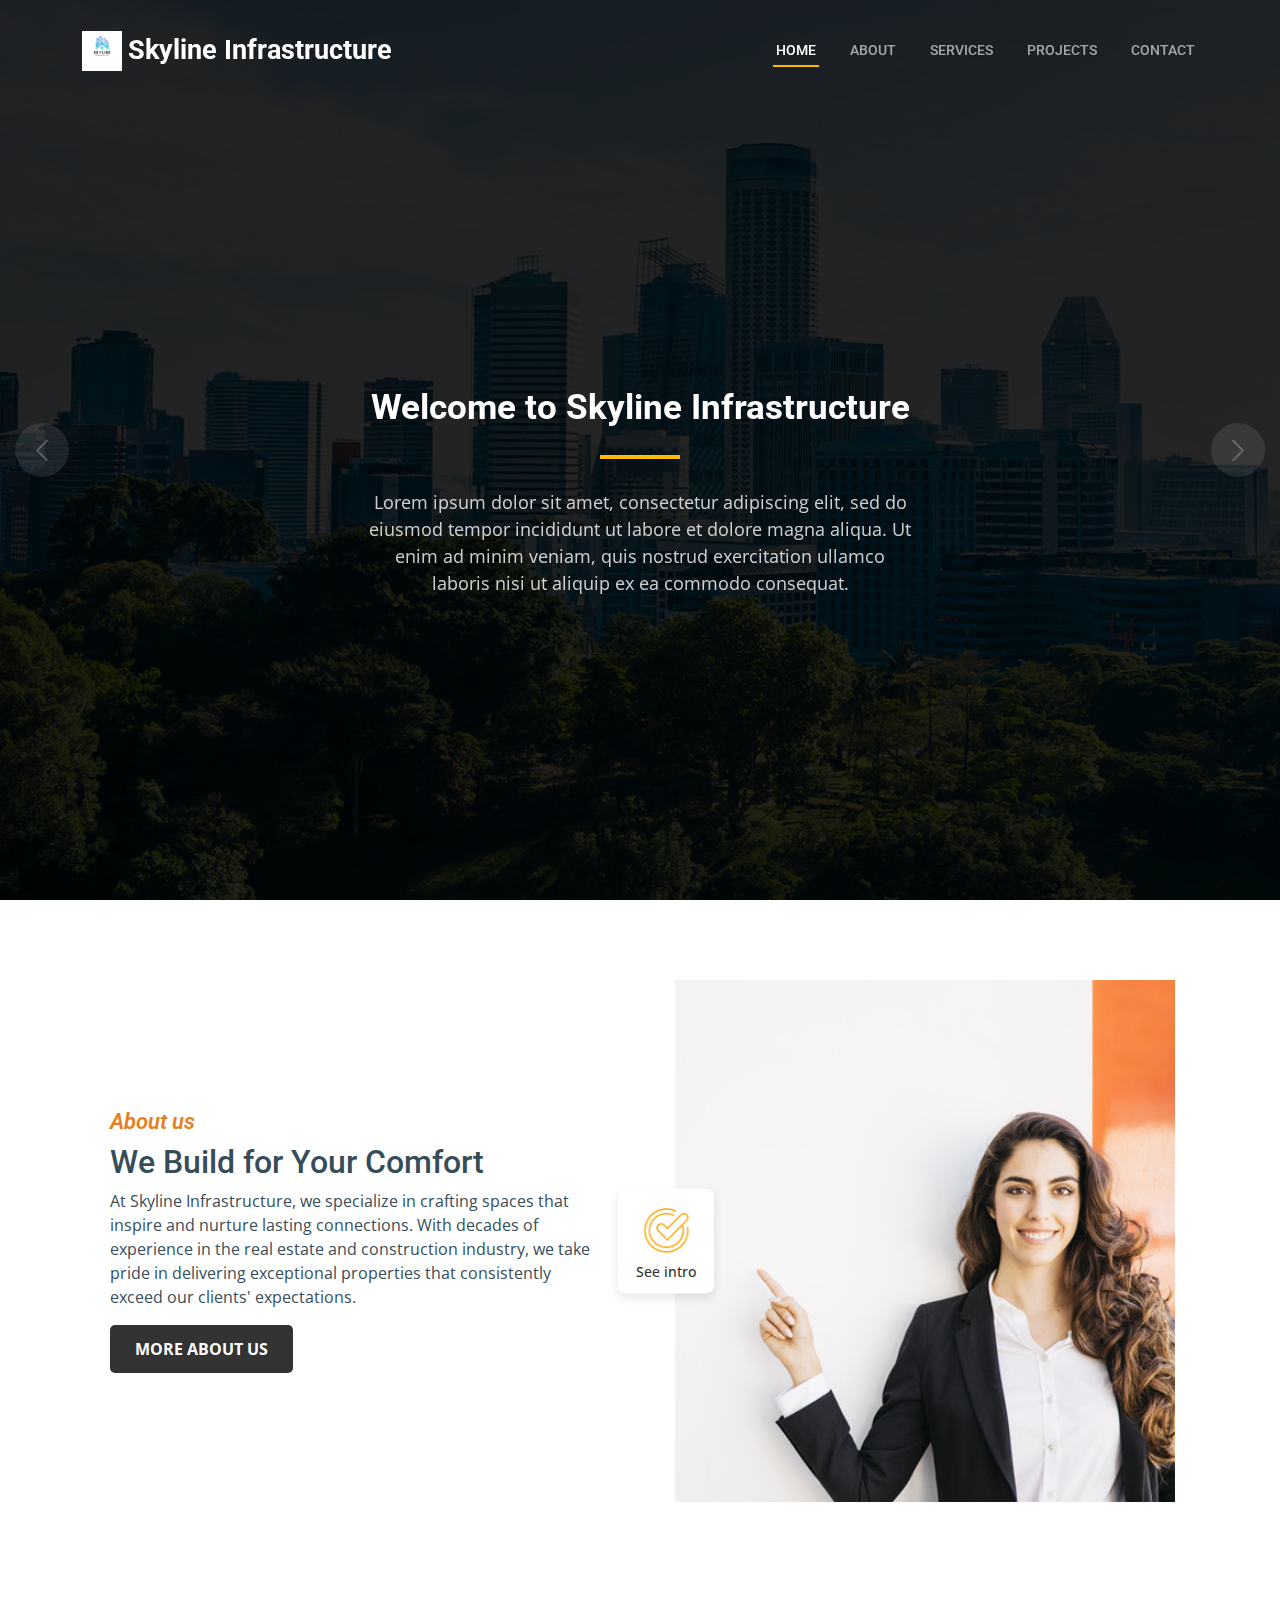
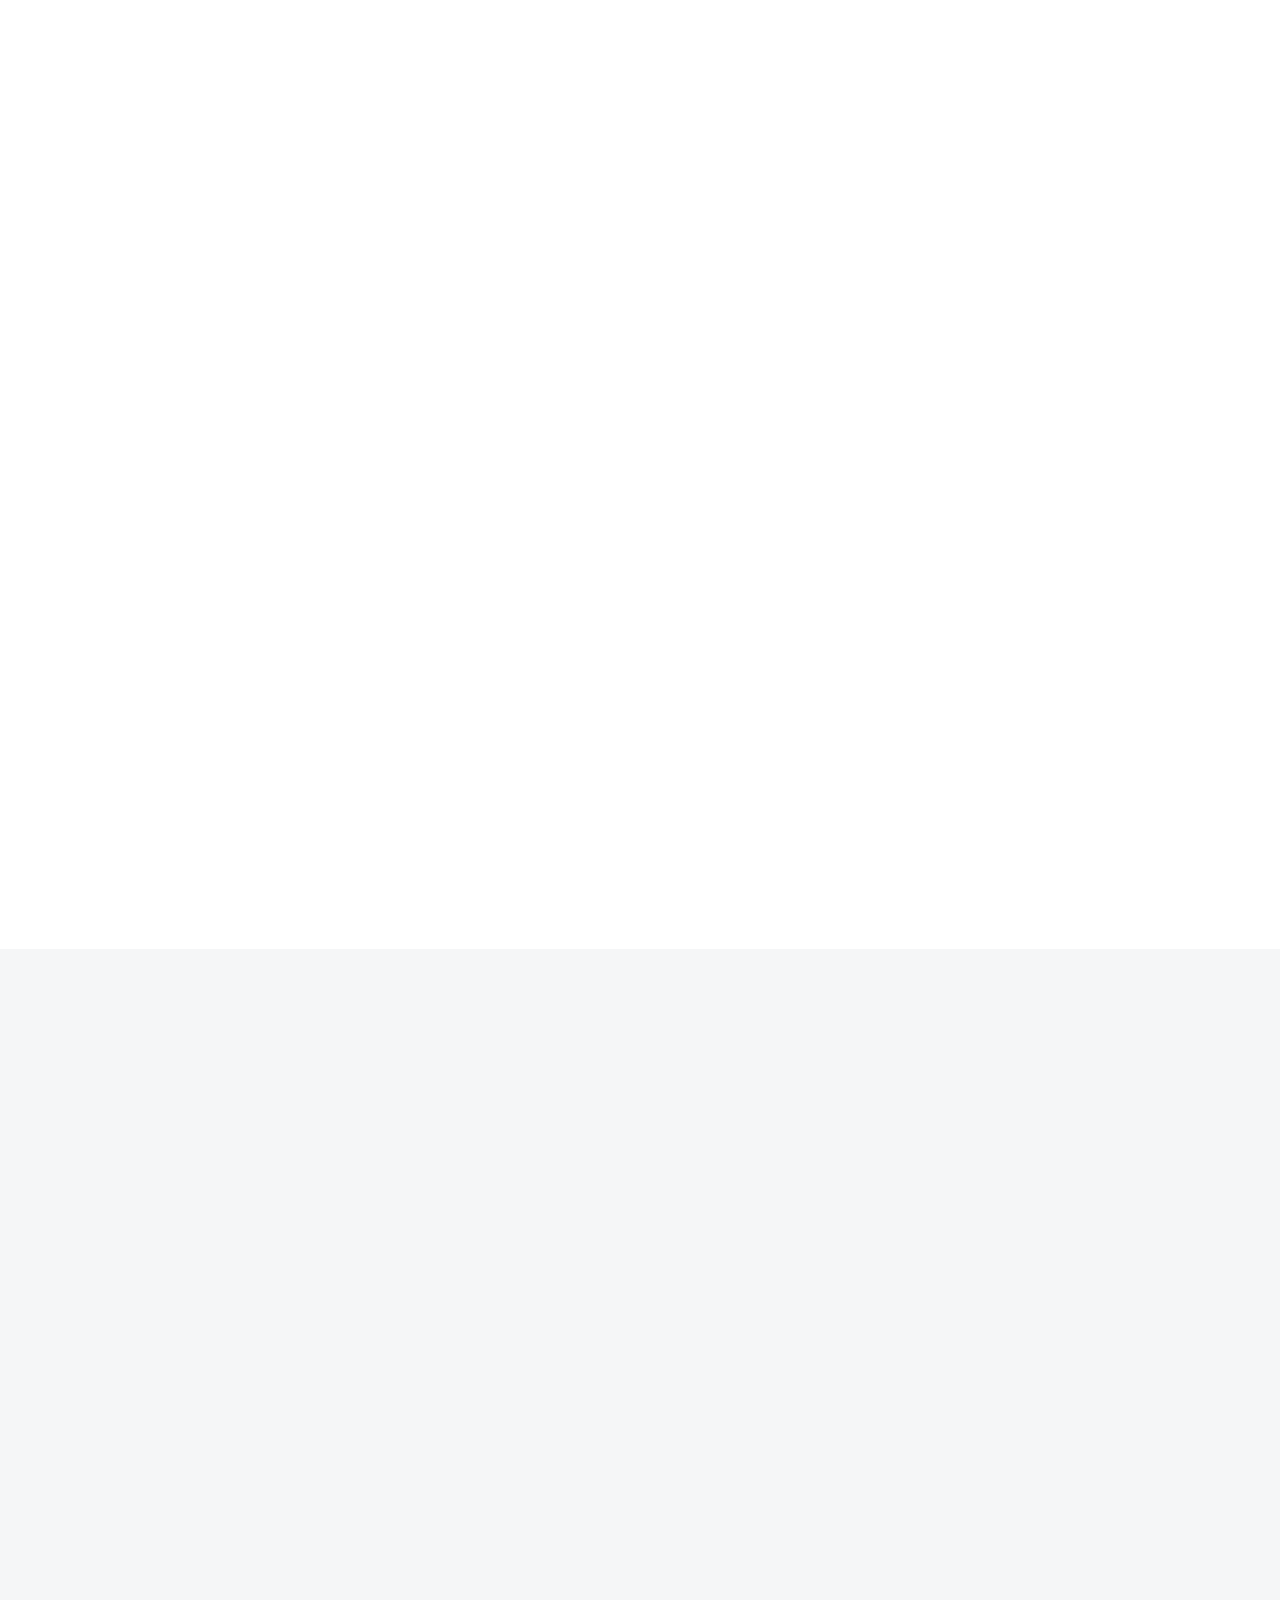
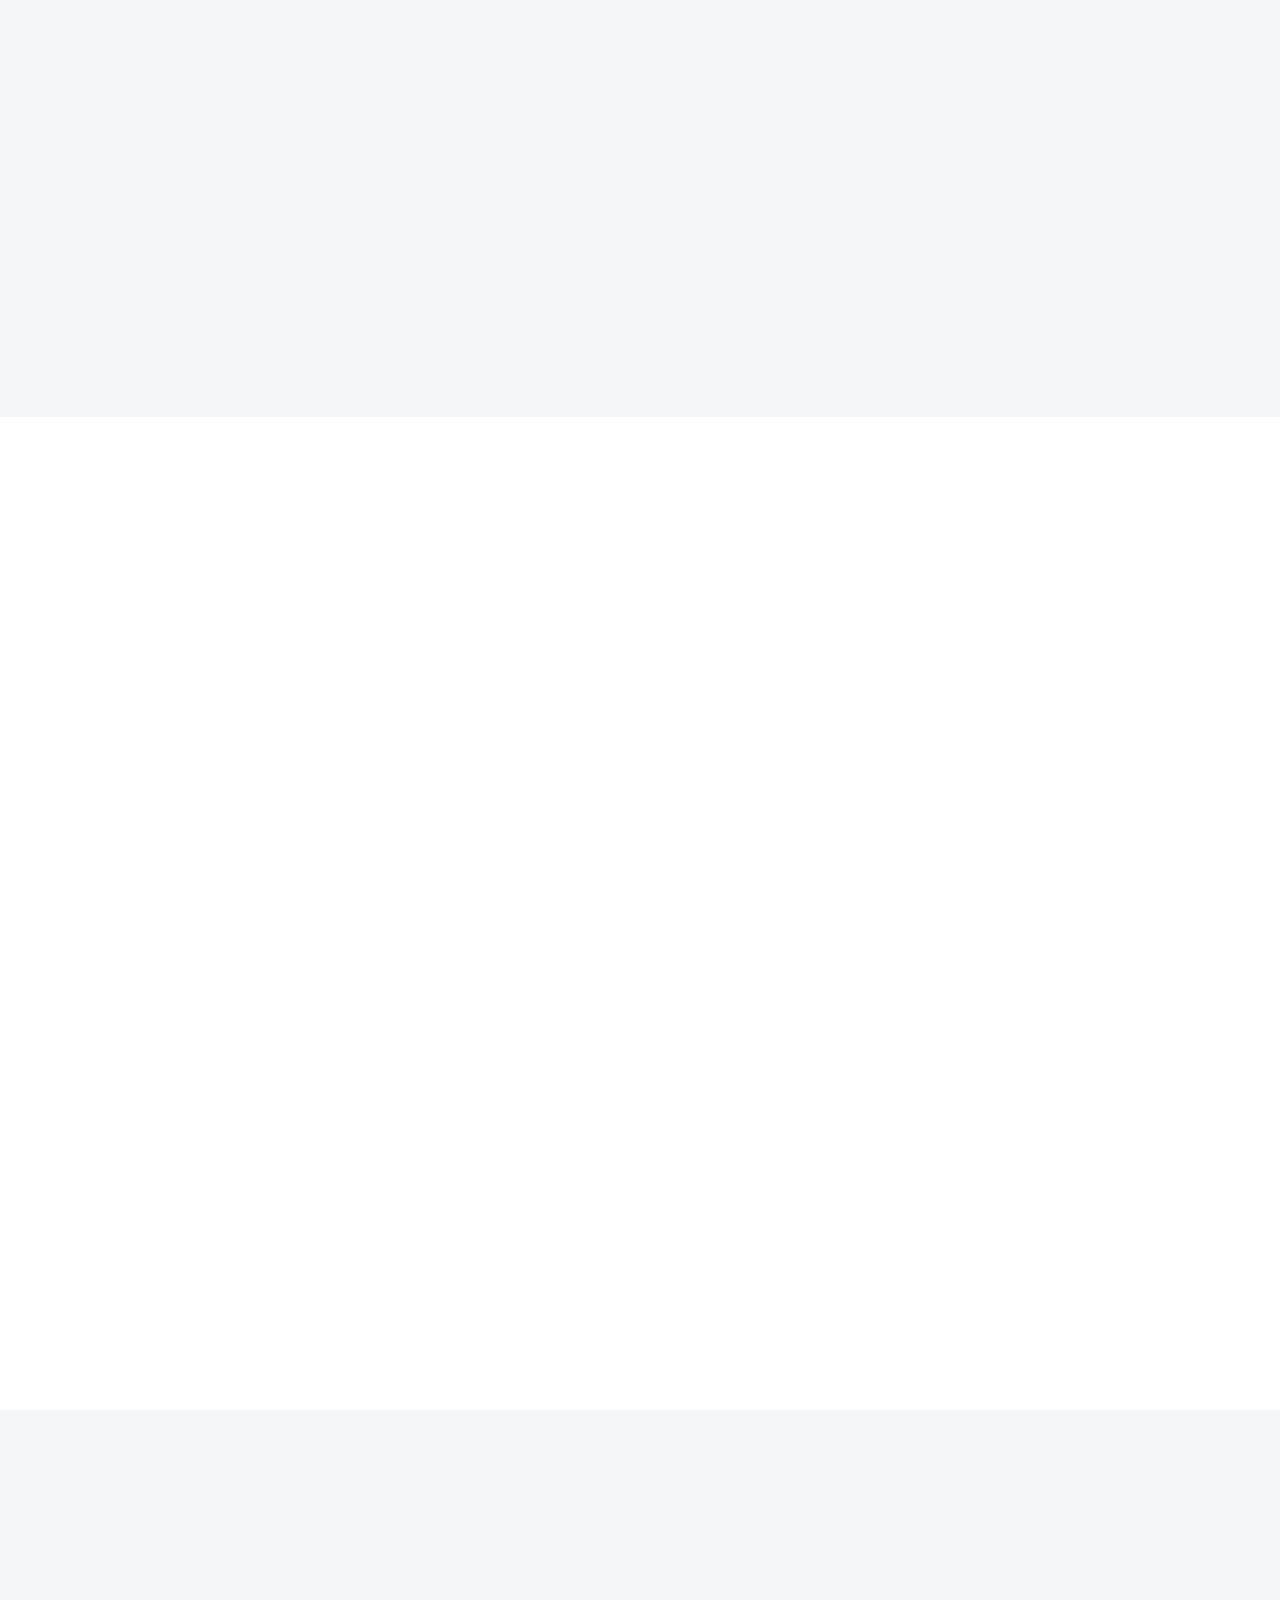
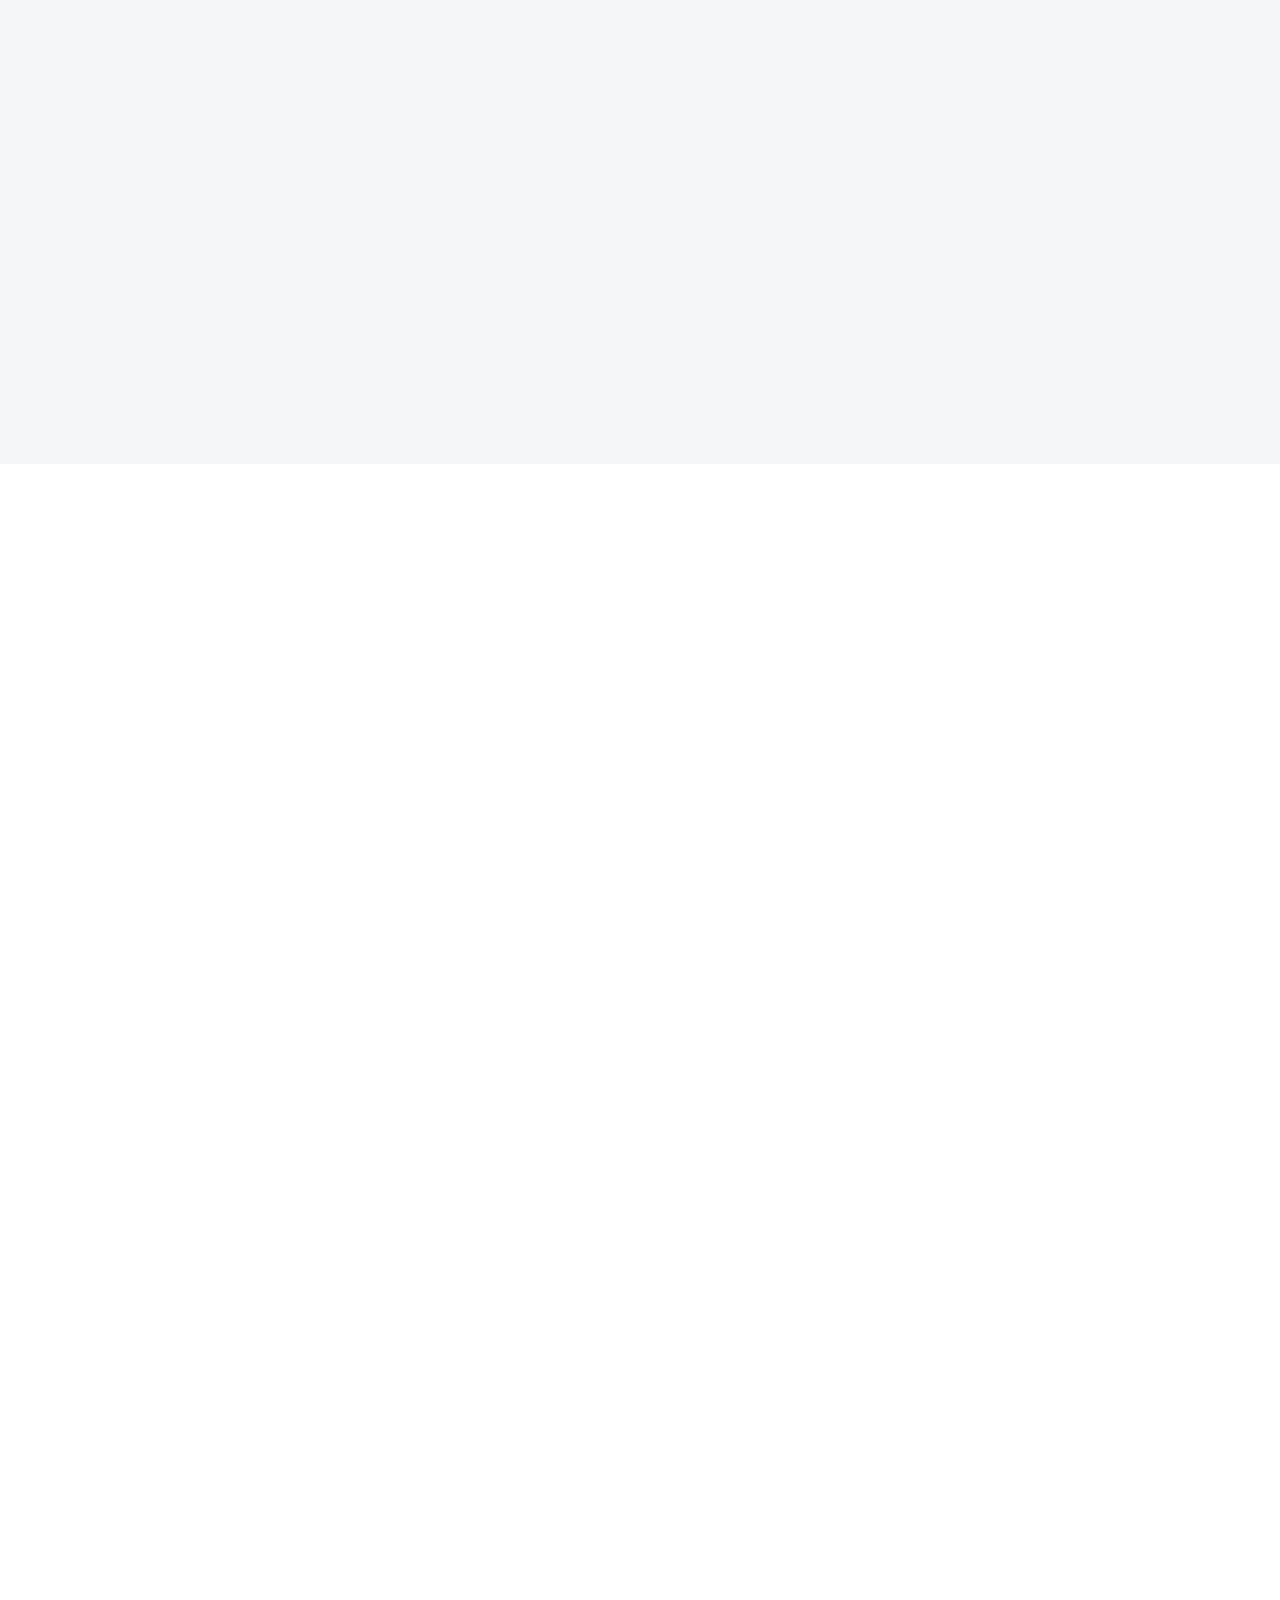
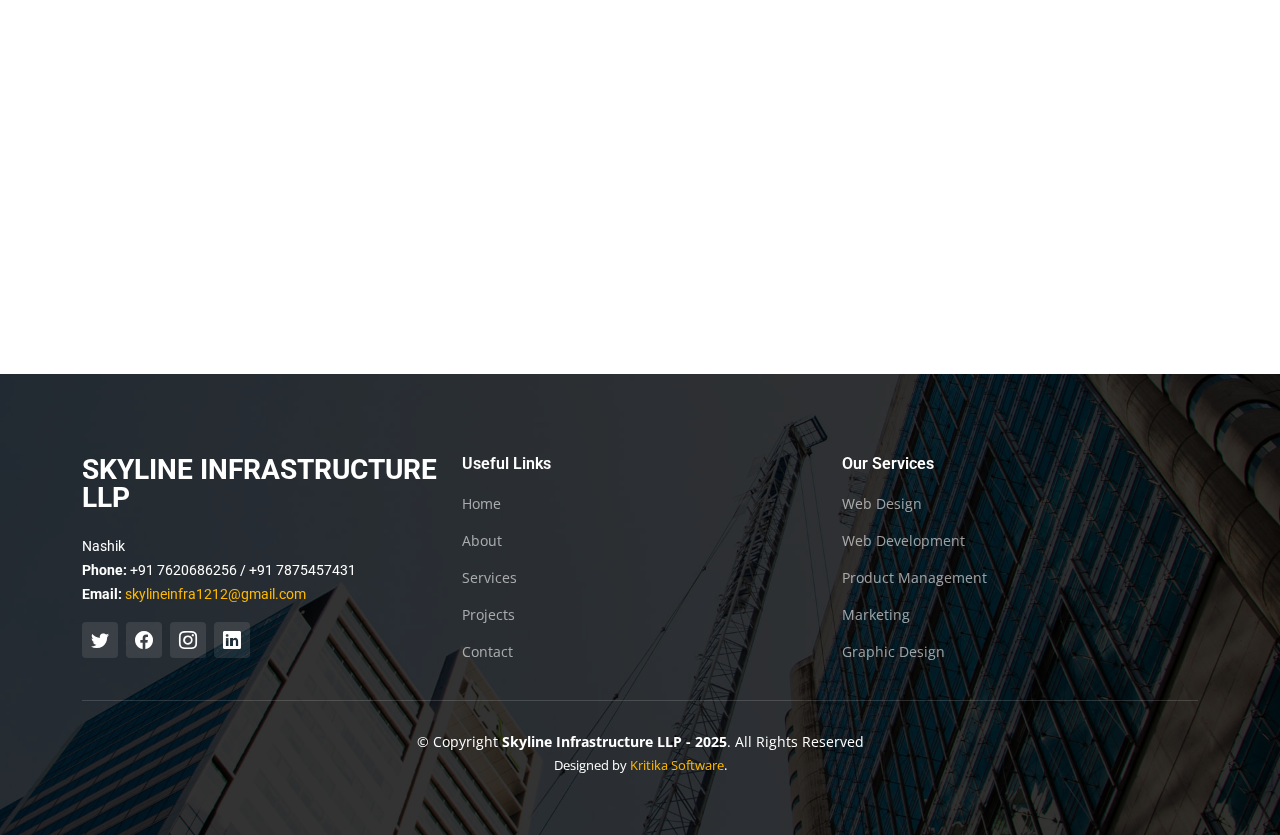
==== commit 0de26071: "update about page" ====
--- a/index.html
+++ b/index.html
@@ -5,7 +5,7 @@
   <meta charset="utf-8">
   <meta content="width=device-width, initial-scale=1.0" name="viewport">
 
-  <title>UpConstruction Bootstrap Template - Index</title>
+  <title>Skyline Infrastructure</title>
   <meta content="" name="description">
   <meta content="" name="keywords">
 
@@ -37,13 +37,13 @@
   <!-- ======= Header ======= -->
   <header id="header" class="header d-flex align-items-center">
     <div class="container-fluid container-xl d-flex align-items-center justify-content-between">
-    
-        <a href="index.html" class="logo d-flex align-items-center">
-          <!-- Uncomment the line below if you also wish to use an image logo -->
-          <img src="assets/img/logo.jpg" class="img-fluid" alt="">
-          <h1>Skyline Infrastructure</h1>
-        </a>
-     
+
+      <a href="index.html" class="logo d-flex align-items-center">
+        <!-- Uncomment the line below if you also wish to use an image logo -->
+        <img src="assets/img/logo.jpg" class="img-fluid" alt="">
+        <h1>Skyline Infrastructure</h1>
+      </a>
+
 
       <i class="mobile-nav-toggle mobile-nav-show bi bi-list"></i>
       <i class="mobile-nav-toggle mobile-nav-hide d-none bi bi-x"></i>
@@ -117,12 +117,12 @@
 
           <!-- Right Content -->
           <div class="col-lg-6 ">
-            <div class="custom-play-button">
+            <div class="custom-play-button d-none d-lg-block">
               <!-- <span class="custom-play-icon">▶</span> -->
               <img src="assets/img/per.png" class="" height="85px" alt="">
               <p class="custom-play-text">See intro</p>
             </div>
-            <div class="custom-image-container">
+            <div class="custom-image-container d-none d-lg-block">
               <img src="assets/img/about.jpg" class="about-us-img img-fluid" alt="Business Woman">
 
             </div>
@@ -295,7 +295,8 @@
                 <i class="fa-solid fa-mountain-city"></i>
               </div>
               <h3>Building Construction</h3>
-              <p>From residential to commercial spaces, we provide high-quality construction services with expert craftsmanship.</p>
+              <p>From residential to commercial spaces, we provide high-quality construction services with expert
+                craftsmanship.</p>
               <a href="service-details.html" class="readmore stretched-link">Learn more <i
                   class="bi bi-arrow-right"></i></a>
             </div>
@@ -307,7 +308,8 @@
                 <i class="fa-solid fa-arrow-up-from-ground-water"></i>
               </div>
               <h3>Renovation & Remodeling</h3>
-              <p>Give your space a fresh new look with our remodeling services, tailored to meet modern aesthetics and functionality.</p>
+              <p>Give your space a fresh new look with our remodeling services, tailored to meet modern aesthetics and
+                functionality.</p>
               <a href="service-details.html" class="readmore stretched-link">Learn more <i
                   class="bi bi-arrow-right"></i></a>
             </div>
@@ -343,7 +345,8 @@
                 <i class="fa-solid fa-helmet-safety"></i>
               </div>
               <h3>Project Management</h3>
-              <p>Our experienced project managers ensure seamless execution, on-time delivery, and budget-friendly solutions.</p>
+              <p>Our experienced project managers ensure seamless execution, on-time delivery, and budget-friendly
+                solutions.</p>
               <a href="service-details.html" class="readmore stretched-link">Learn more <i
                   class="bi bi-arrow-right"></i></a>
             </div>
@@ -806,9 +809,9 @@
             </ul>
           </div><!-- End footer links column-->
 
-         
-
-         
+
+
+
 
         </div>
       </div>
@@ -820,8 +823,8 @@
           &copy; Copyright <strong><span>Skyline Infrastructure LLP - 2025</span></strong>. All Rights Reserved
         </div>
         <div class="credits">
-        
-          Designed by <a href="https://kritikasoftware.com/">Kritika Software</a>. 
+
+          Designed by <a href="https://kritikasoftware.com/">Kritika Software</a>.
         </div>
       </div>
     </div>
--- a/assets/css/main.css
+++ b/assets/css/main.css
@@ -543,37 +543,35 @@
   }
 }
 
-/* Section Styling */
+/* Base styles */
 .custom-about-section {
   background-color: #fff;
-}
-
-/* Subtitle */
+  position: relative;
+}
+
 .custom-subtitle {
   color: #e67e22;
   font-style: italic;
-  font-size: 22px; /* Slightly larger for better readability */
+  font-size: 22px;
   font-weight: 600;
 }
 
-/* Title */
 .custom-title {
-  font-size: 40px; /* Slightly larger, more prominent */
+  font-size: 40px;
   font-weight: bold;
   color: #333;
   margin-bottom: 15px;
 }
 
-/* Text */
 .custom-text {
-  font-size: 18px; /* Increased for better readability */
+  font-size: 18px;
   color: #666;
-  line-height: 1.8; /* Slightly more spacing for a clean look */
+  line-height: 1.8;
   margin-bottom: 20px;
 }
 
 .text-div {
-  padding: 0 40px; /* Increased padding for balanced spacing */
+  padding: 0 40px;
 }
 
 /* Button */
@@ -592,26 +590,20 @@
   background-color: #e67e22;
 }
 
-.main-div {
-  position: relative;
-}
 /* Image Container */
 .custom-image-container {
   width: 100%;
-  max-width: 500px; /* Set max width for better responsiveness */
+  max-width: 500px;
   margin: auto;
   position: relative;
   overflow: hidden;
   z-index: 100;
 }
 
-/* Image */
-.custom-image {
+.about-us-img {
   width: 100%;
   height: auto;
-}
-
-.about-us-img {
+  display: block;
   z-index: 1024;
 }
 
@@ -619,31 +611,23 @@
 .custom-play-button {
   position: absolute;
   top: 50%;
-  left: 53%; /* Adjusted from 4% for better positioning */
+  left: 52%;
   transform: translate(-50%, -50%);
   background: white;
-  padding: 12px 18px; /* Slightly larger padding for better visibility */
+  padding: 12px 18px;
   text-align: center;
   border-radius: 8px;
   z-index: 1000;
   box-shadow: 0px 4px 10px rgba(0, 0, 0, 0.1);
-}
-
-.custom-image-container::before {
-  content: "";
-  background: url("../img/dot.png") center center repeat;
-  width: 480px;
-  height: 480px;
-  position: absolute;
-  right: 0;
-  top: 0;
-  z-index: -1;
-}
-
-.custom-play-icon {
-  font-size: 29px;
-  color: #e67e22;
-  display: block;
+  display: flex;
+  flex-direction: column;
+  align-items: center;
+  justify-content: center;
+}
+
+.custom-play-button img {
+  width: 60px;
+  height: 60px;
 }
 
 .custom-play-text {
@@ -651,6 +635,99 @@
   font-size: 14px;
   color: #333;
   font-weight: 500;
+}
+
+/* Responsive Styles */
+@media (max-width: 992px) {
+  .text-div {
+    padding: 0 20px; /* Reduce padding */
+    text-align: center;
+  }
+
+  .custom-play-button {
+    width: 50px;
+    height: 50px;
+    padding: 8px 12px;
+  }
+
+  .custom-play-button img {
+    width: 40px;
+    height: 40px;
+  }
+
+  .custom-play-text {
+    font-size: 12px;
+  }
+
+  .custom-image-container {
+    max-width: 400px;
+  }
+}
+
+@media (max-width: 768px) {
+  .main-div {
+    flex-direction: column;
+    text-align: center;
+    position: relative;
+  }
+
+  .custom-play-button {
+    top: 45%;
+    left: 50%;
+    padding: 6px 10px;
+    position: absolute;
+  }
+
+  .custom-play-button img {
+    width: 35px;
+    height: 35px;
+  }
+
+  .custom-play-text {
+    font-size: 10px;
+  }
+
+  .custom-image-container {
+    max-width: 100%;
+  }
+}
+
+@media (max-width: 576px) {
+  .custom-subtitle {
+    font-size: 18px;
+  }
+
+  .custom-title {
+    font-size: 28px;
+  }
+
+  .custom-text {
+    font-size: 16px;
+  }
+
+  .custom-btn {
+    padding: 10px 20px;
+    font-size: 14px;
+  }
+
+  .custom-play-button {
+    width: 40px;
+    height: 40px;
+    padding: 5px 8px;
+  }
+
+  .custom-play-button img {
+    width: 30px;
+    height: 30px;
+  }
+
+  .custom-play-text {
+    font-size: 9px;
+  }
+
+  .custom-image-container {
+    max-width: 90%;
+  }
 }
 
 /*--------------------------------------------------------------
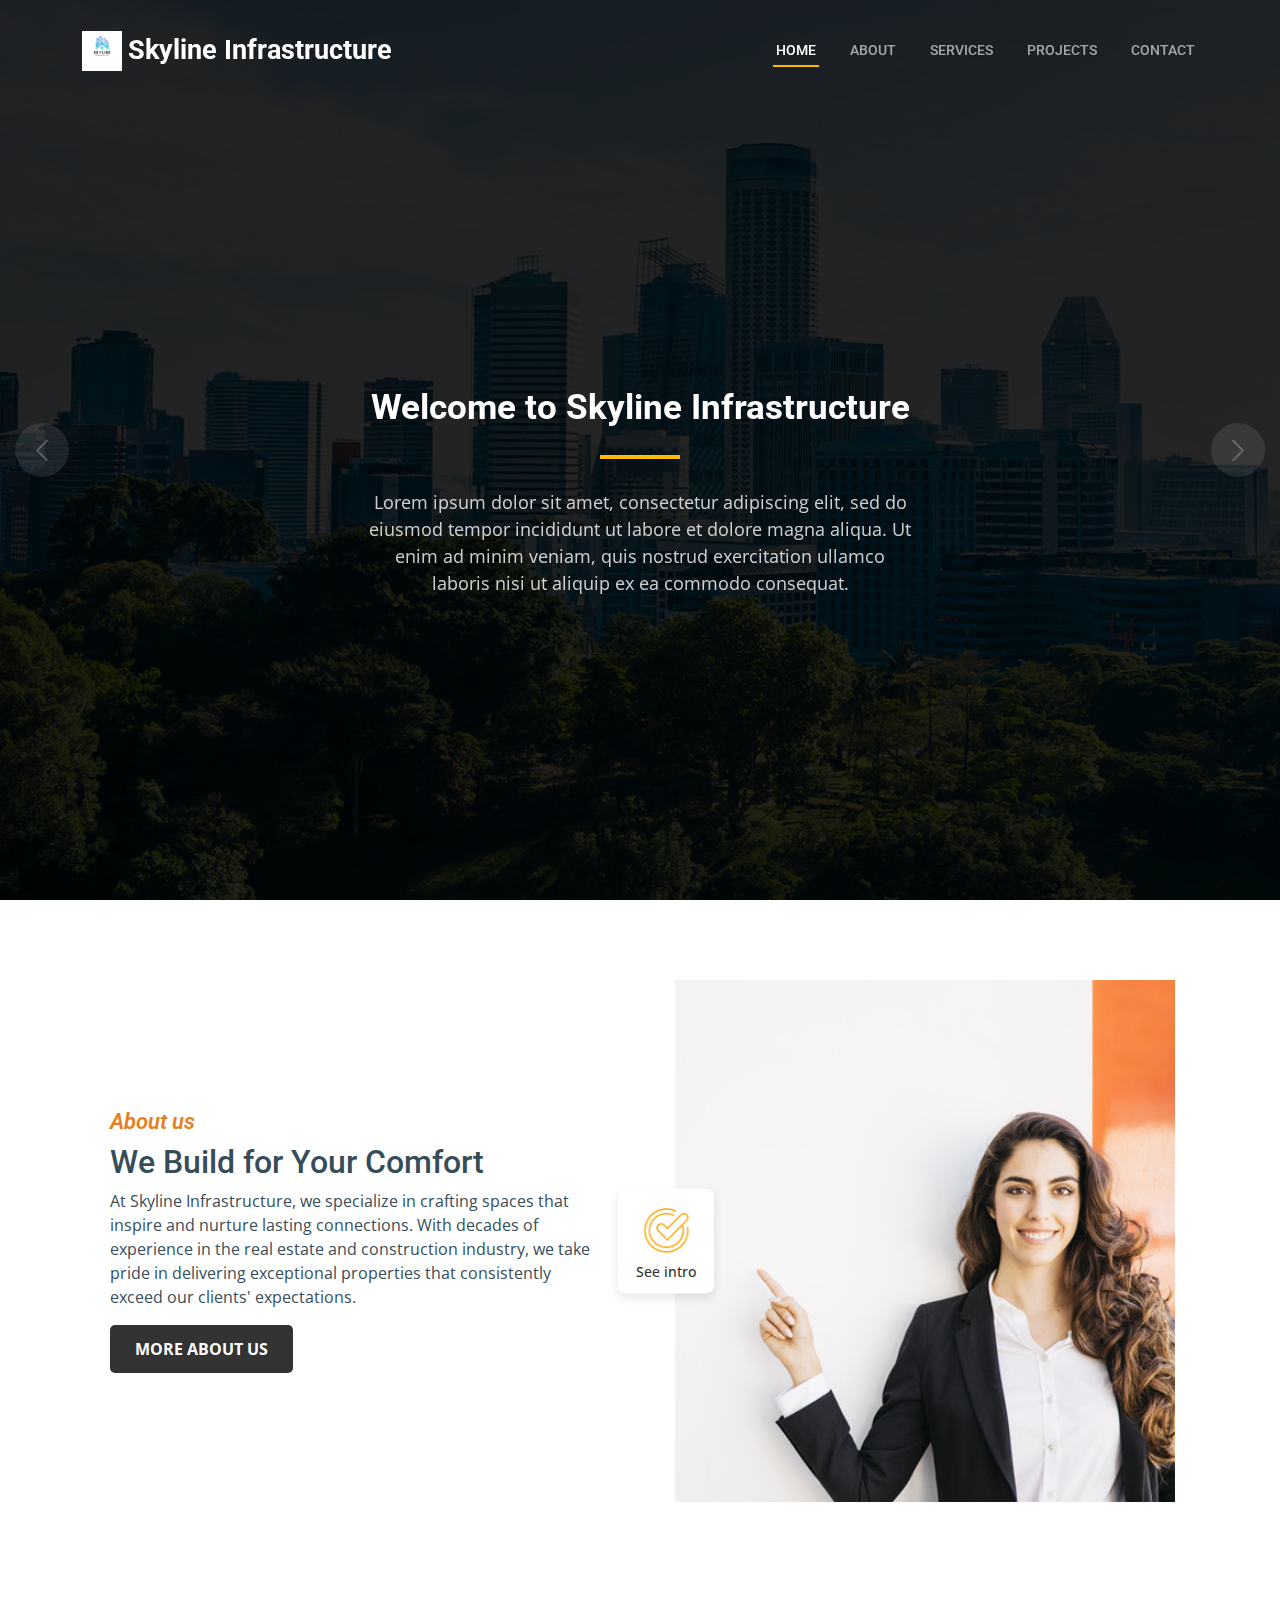
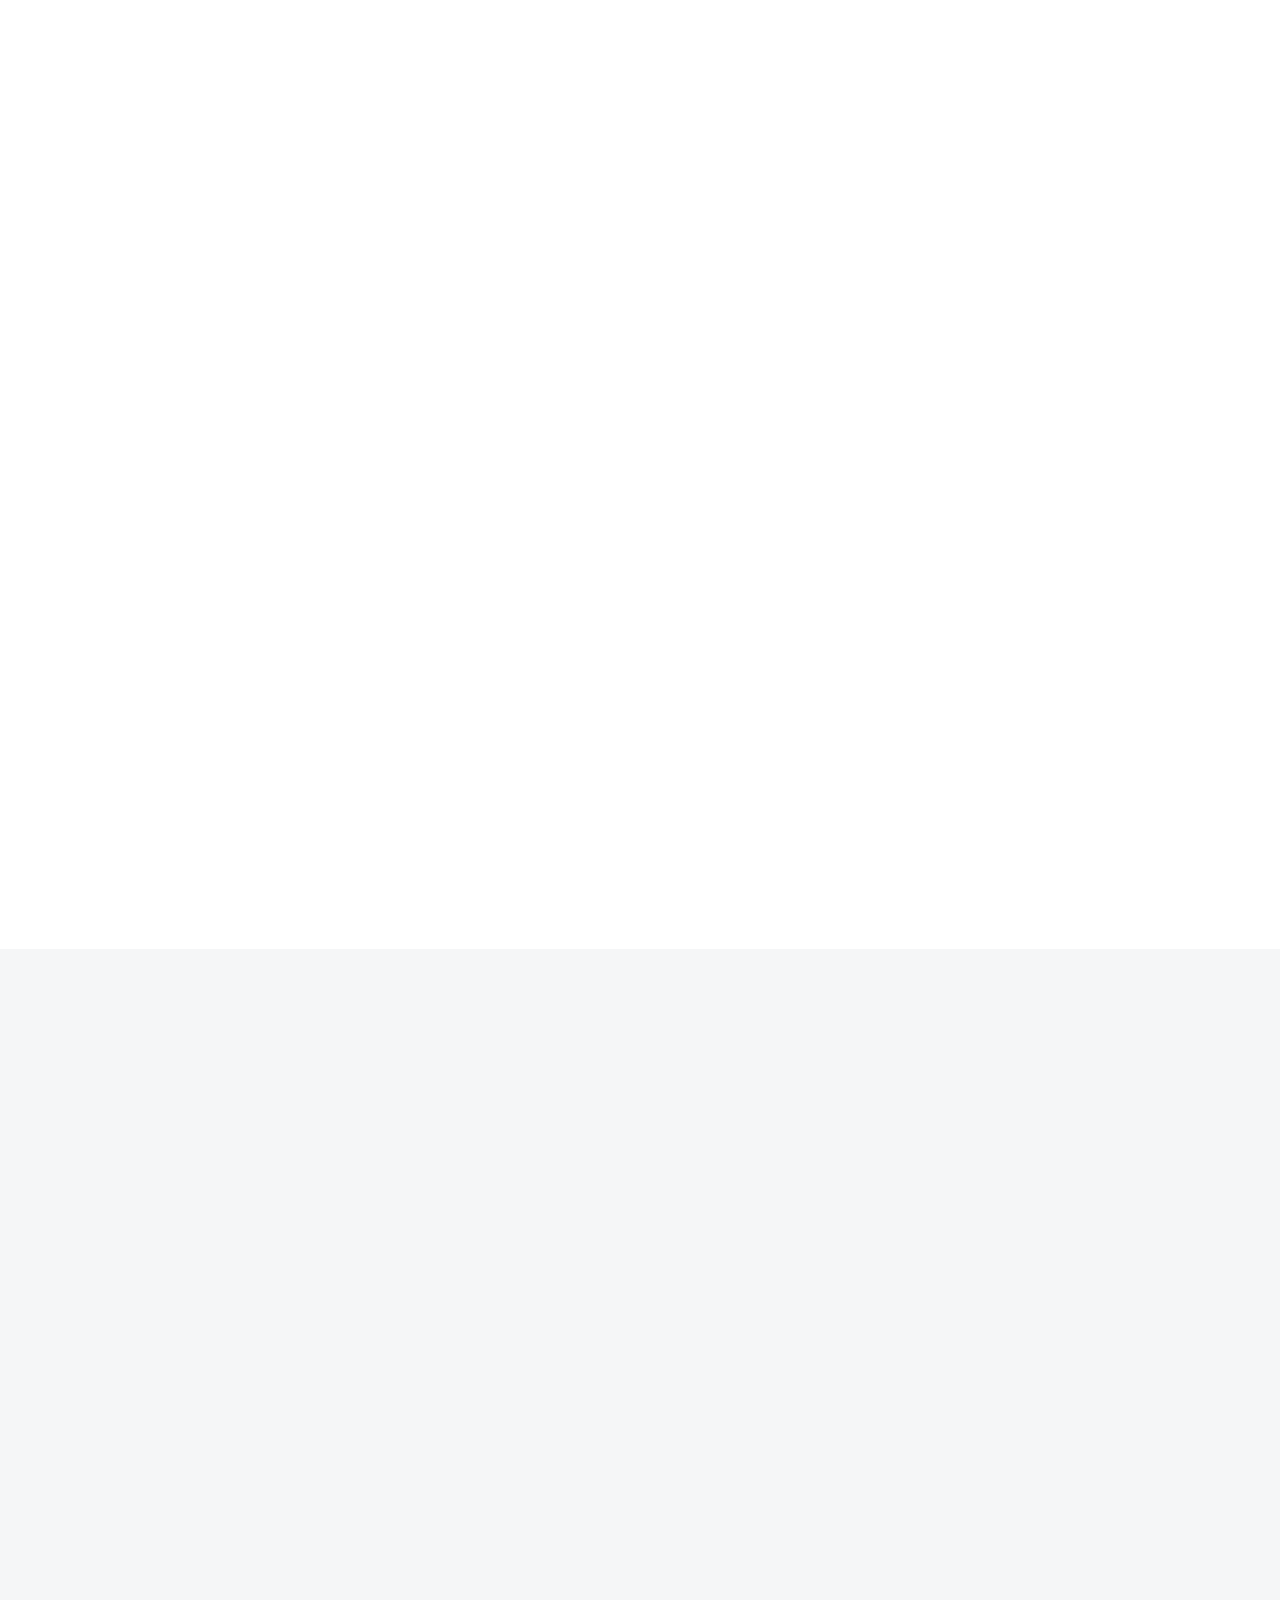
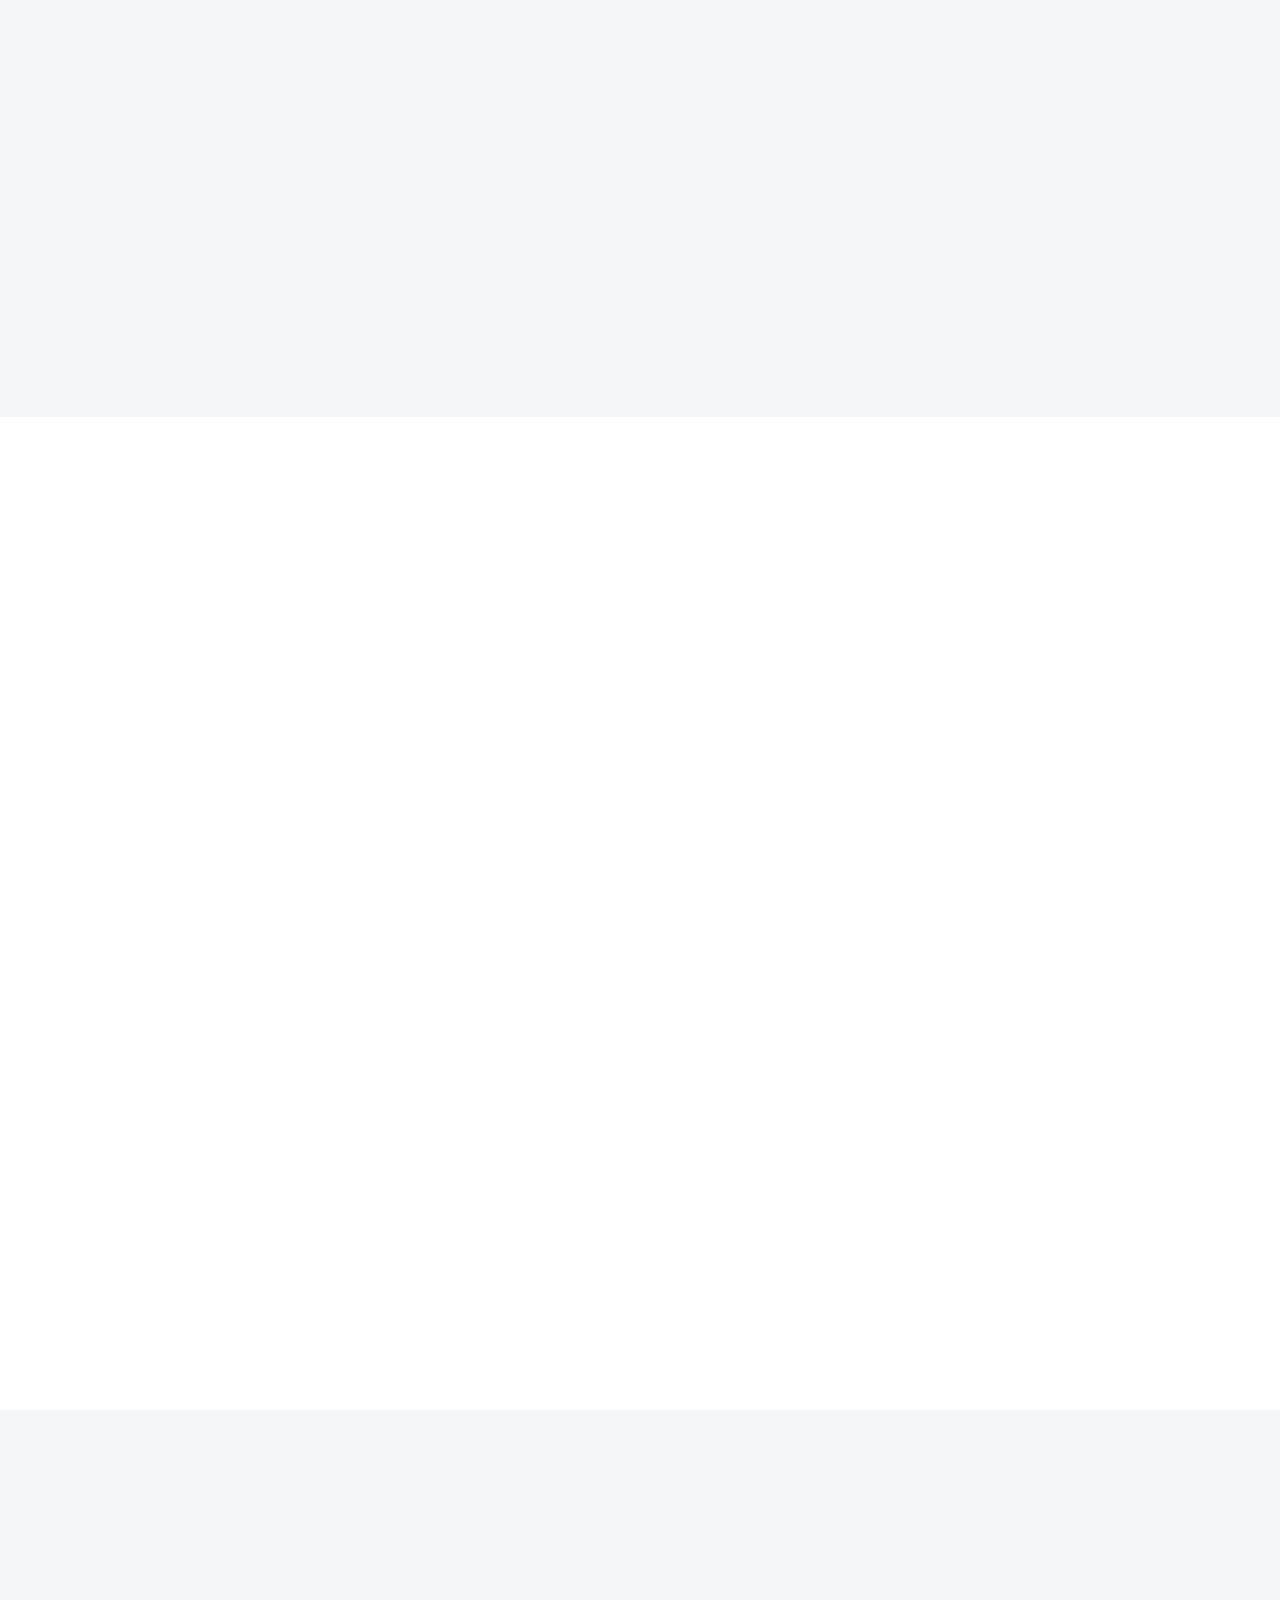
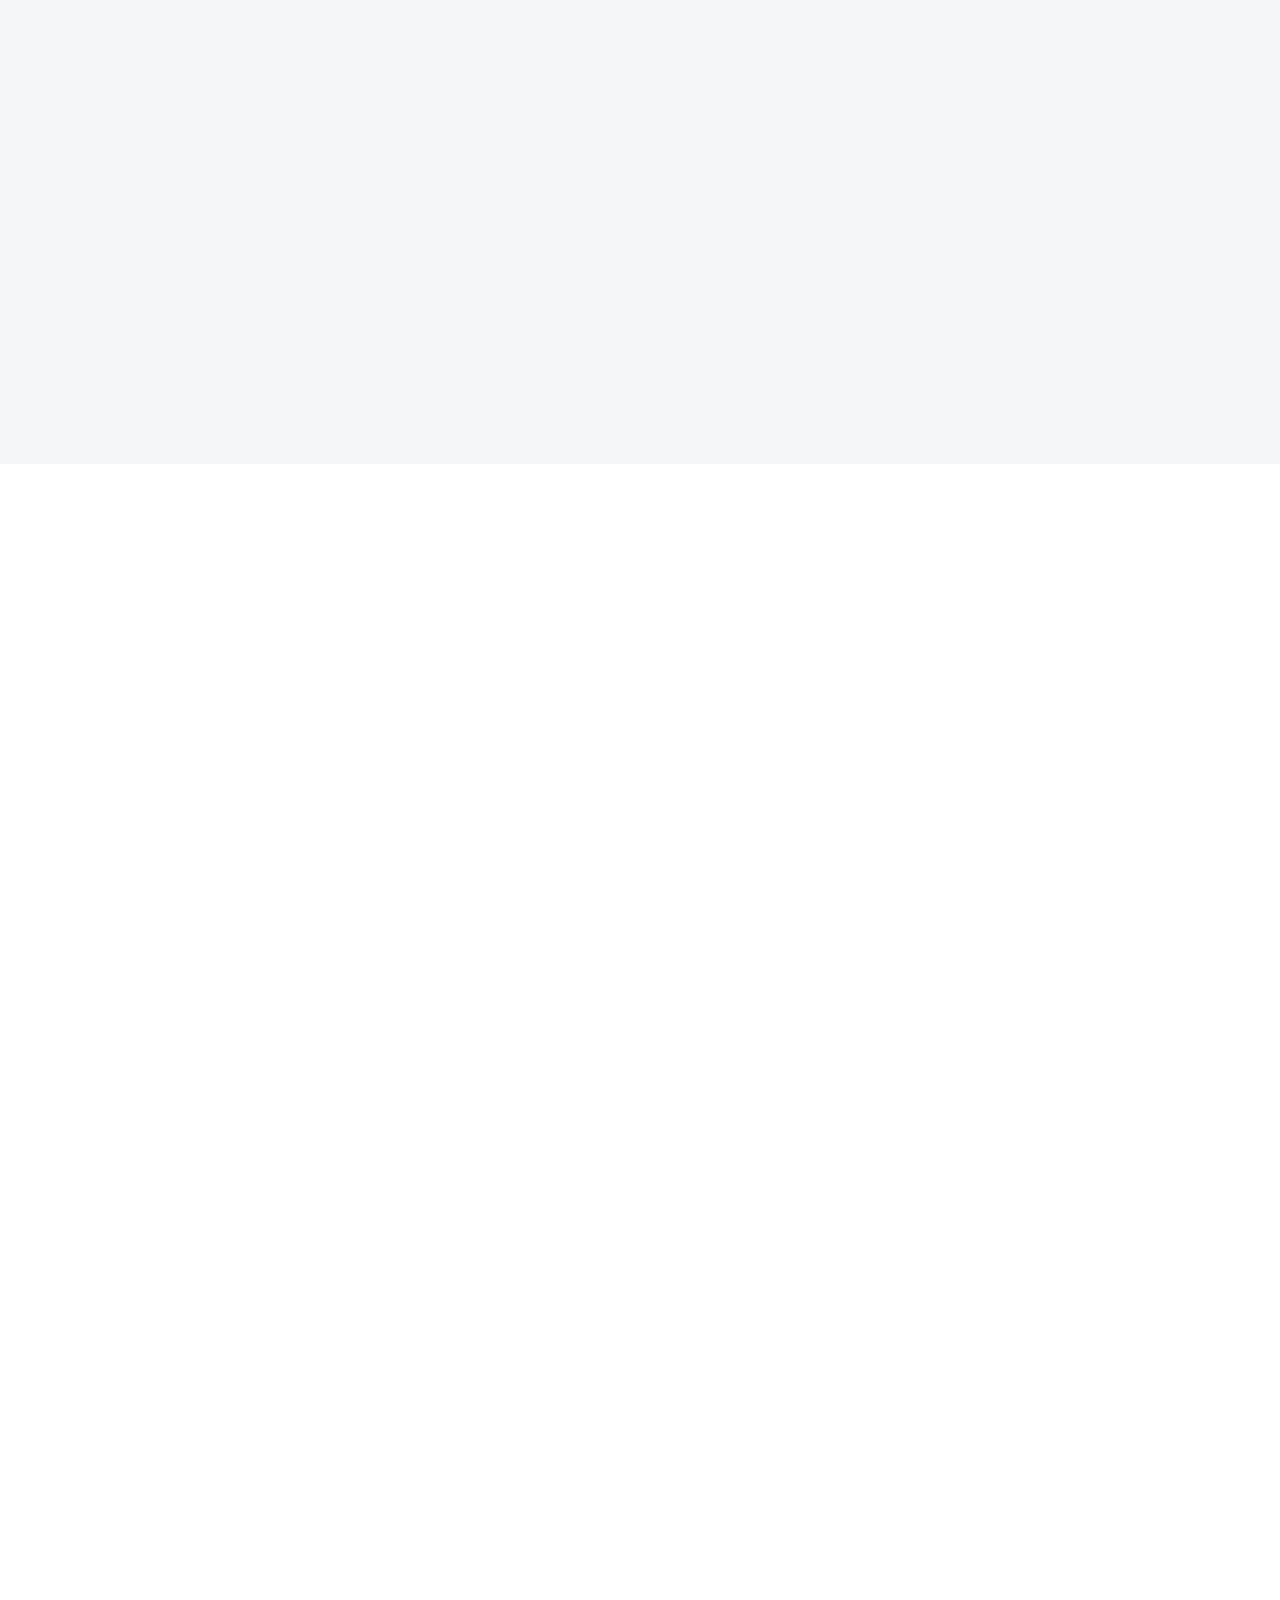
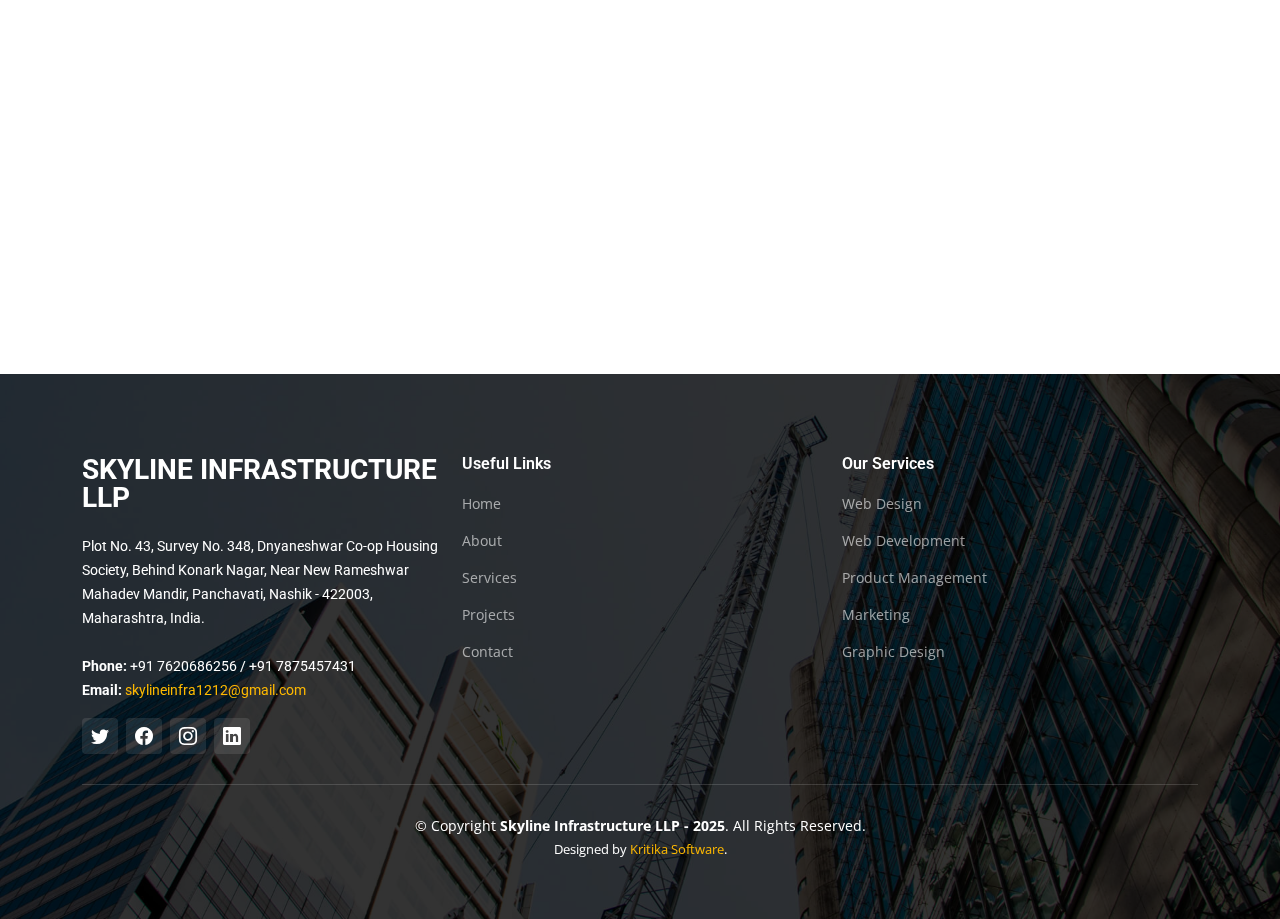
==== commit 7b237a41: "Change address" ====
--- a/index.html
+++ b/index.html
@@ -10,7 +10,7 @@
   <meta content="" name="keywords">
 
   <!-- Favicons -->
-  <link href="assets/img/favicon.png" rel="icon">
+  <link href="assets/img/logo-bg.png" rel="icon">
   <link href="assets/img/apple-touch-icon.png" rel="apple-touch-icon">
 
   <!-- Google Fonts -->
@@ -773,8 +773,11 @@
             <div class="footer-info">
               <h3>Skyline Infrastructure LLP</h3>
               <p>
-                Nashik <br>
-                <!-- <br><br> -->
+                Plot No. 43, Survey No. 348,
+                Dnyaneshwar Co-op Housing Society,
+                Behind Konark Nagar, Near New Rameshwar Mahadev Mandir,
+                Panchavati, Nashik - 422003, Maharashtra, India. <br>
+                <br>
                 <strong>Phone:</strong> +91 7620686256 / +91 7875457431<br>
                 <strong>Email:</strong> <a href="mailto:skylineinfra1212@gmail.com"> skylineinfra1212@gmail.com</a><br>
               </p>
@@ -820,7 +823,7 @@
     <div class="footer-legal text-center position-relative">
       <div class="container">
         <div class="copyright">
-          &copy; Copyright <strong><span>Skyline Infrastructure LLP - 2025</span></strong>. All Rights Reserved
+          &copy; Copyright <strong><span>Skyline Infrastructure LLP - 2025</span></strong>. All Rights Reserved.
         </div>
         <div class="credits">
 
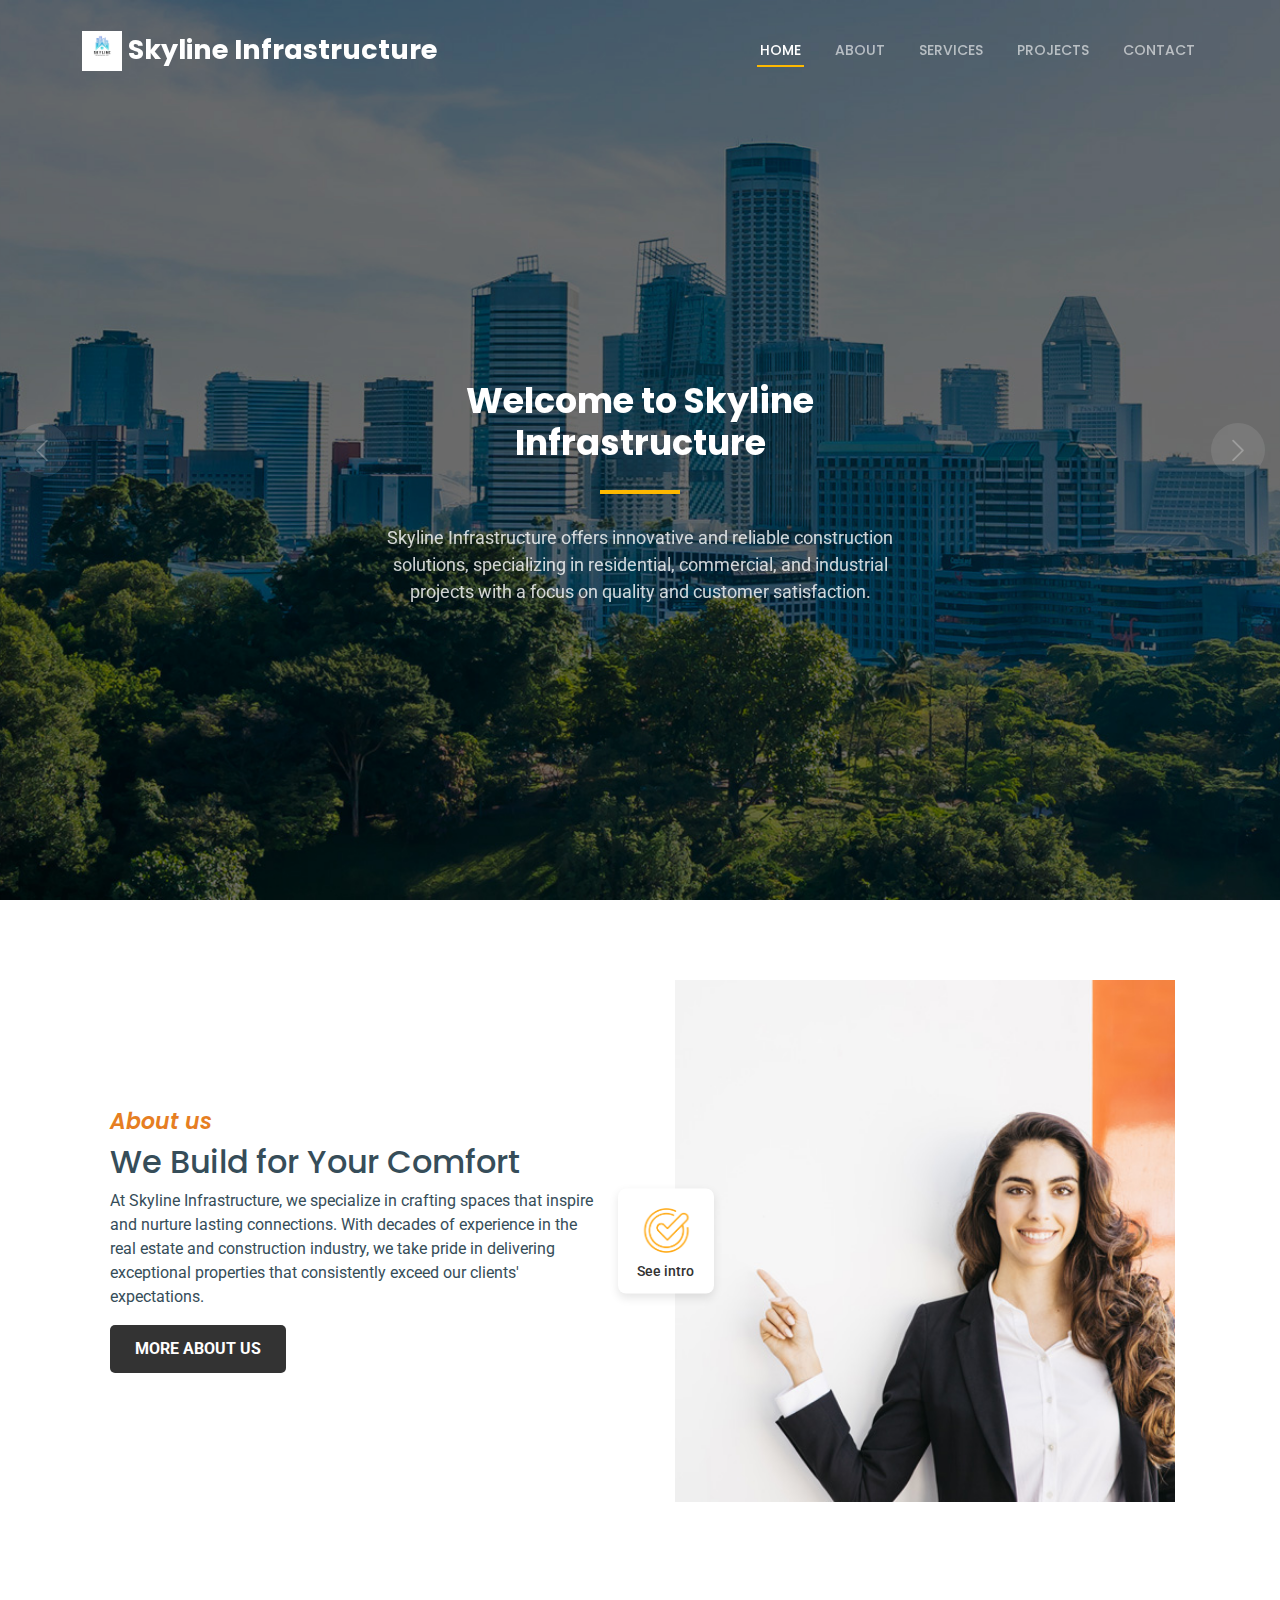
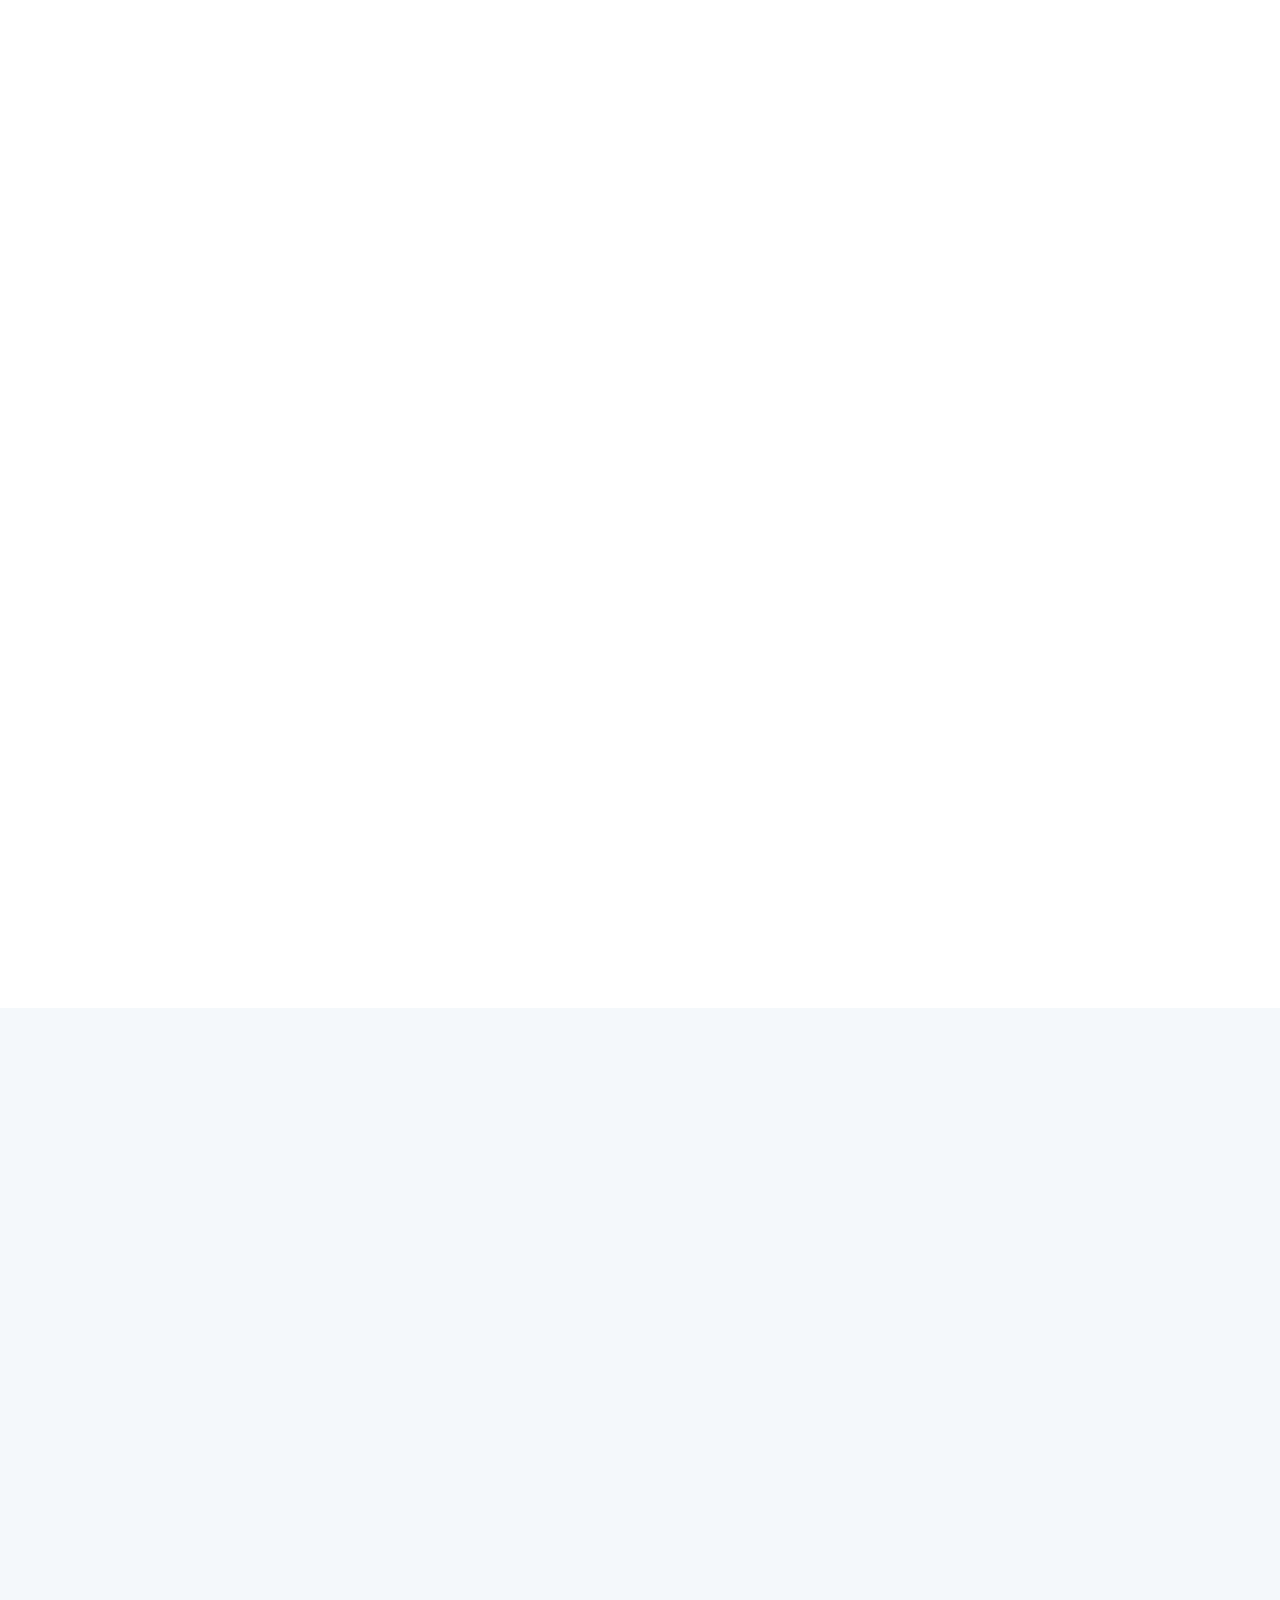
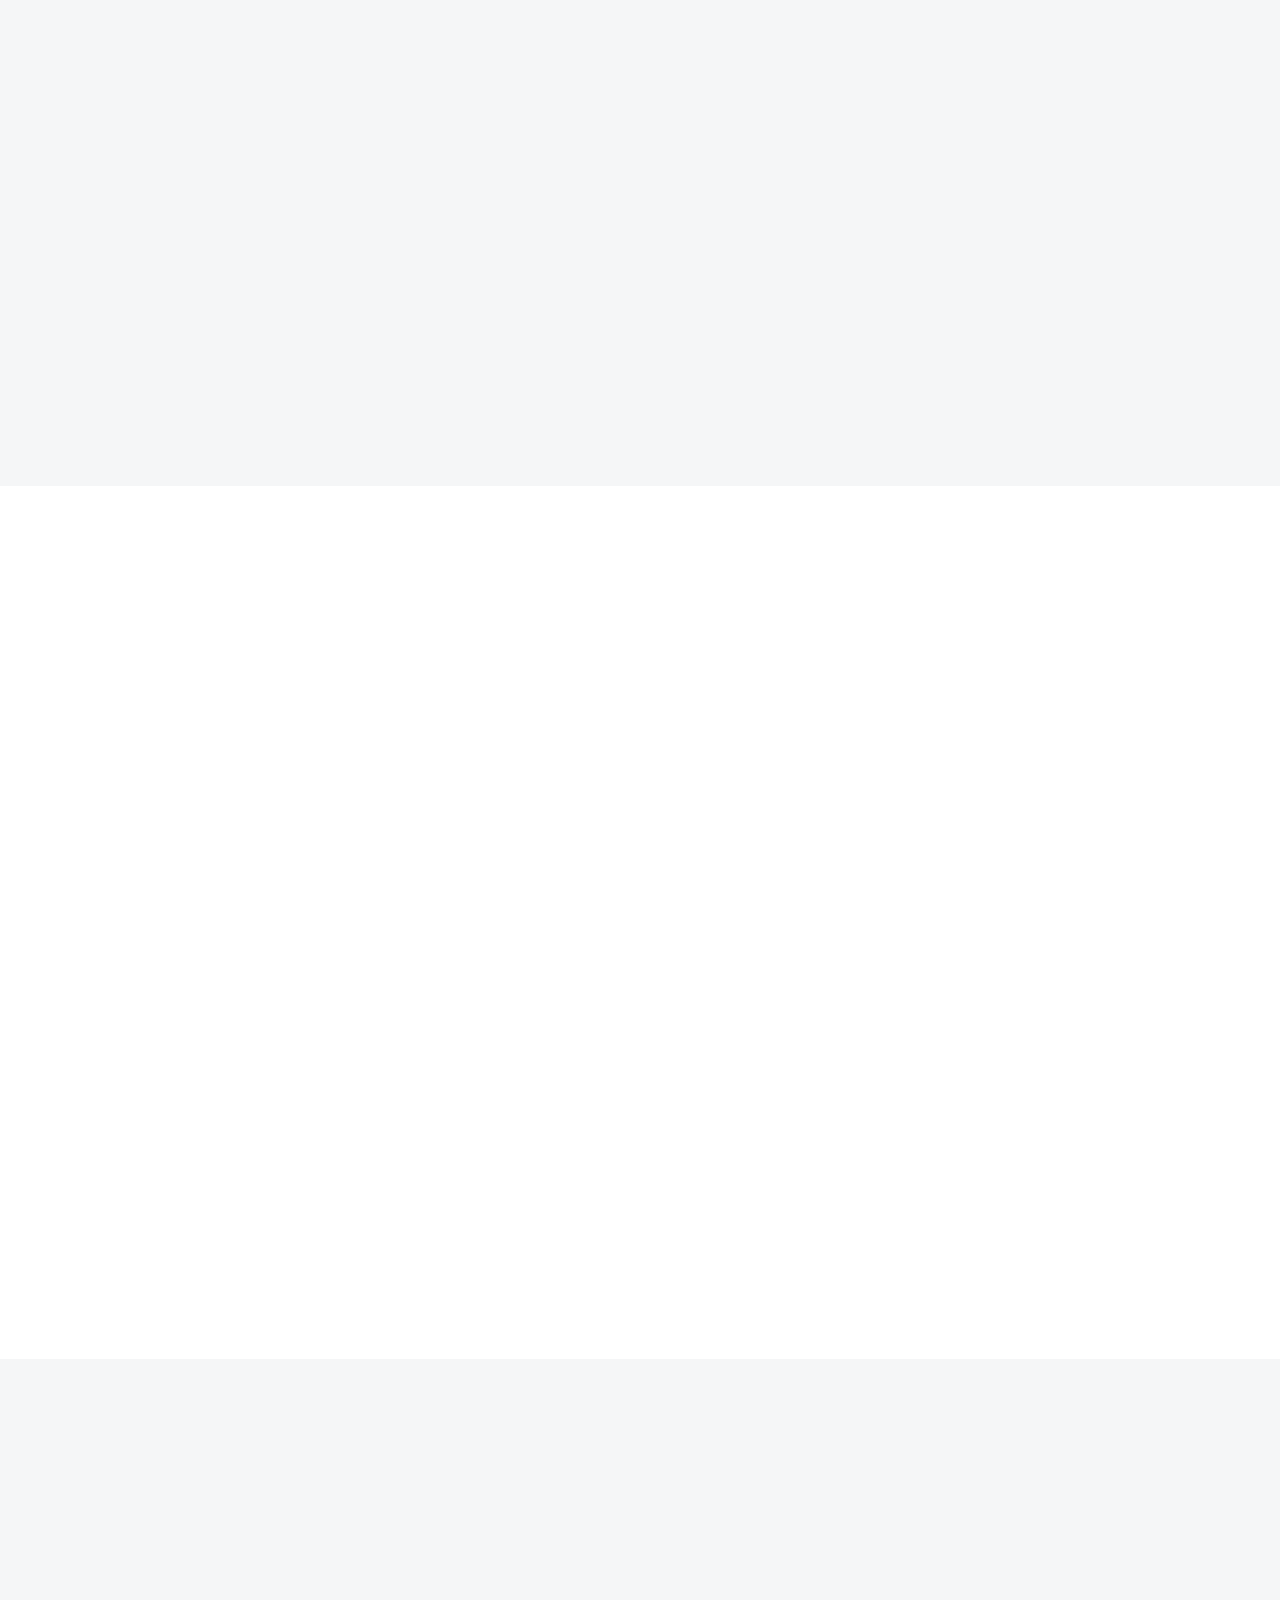
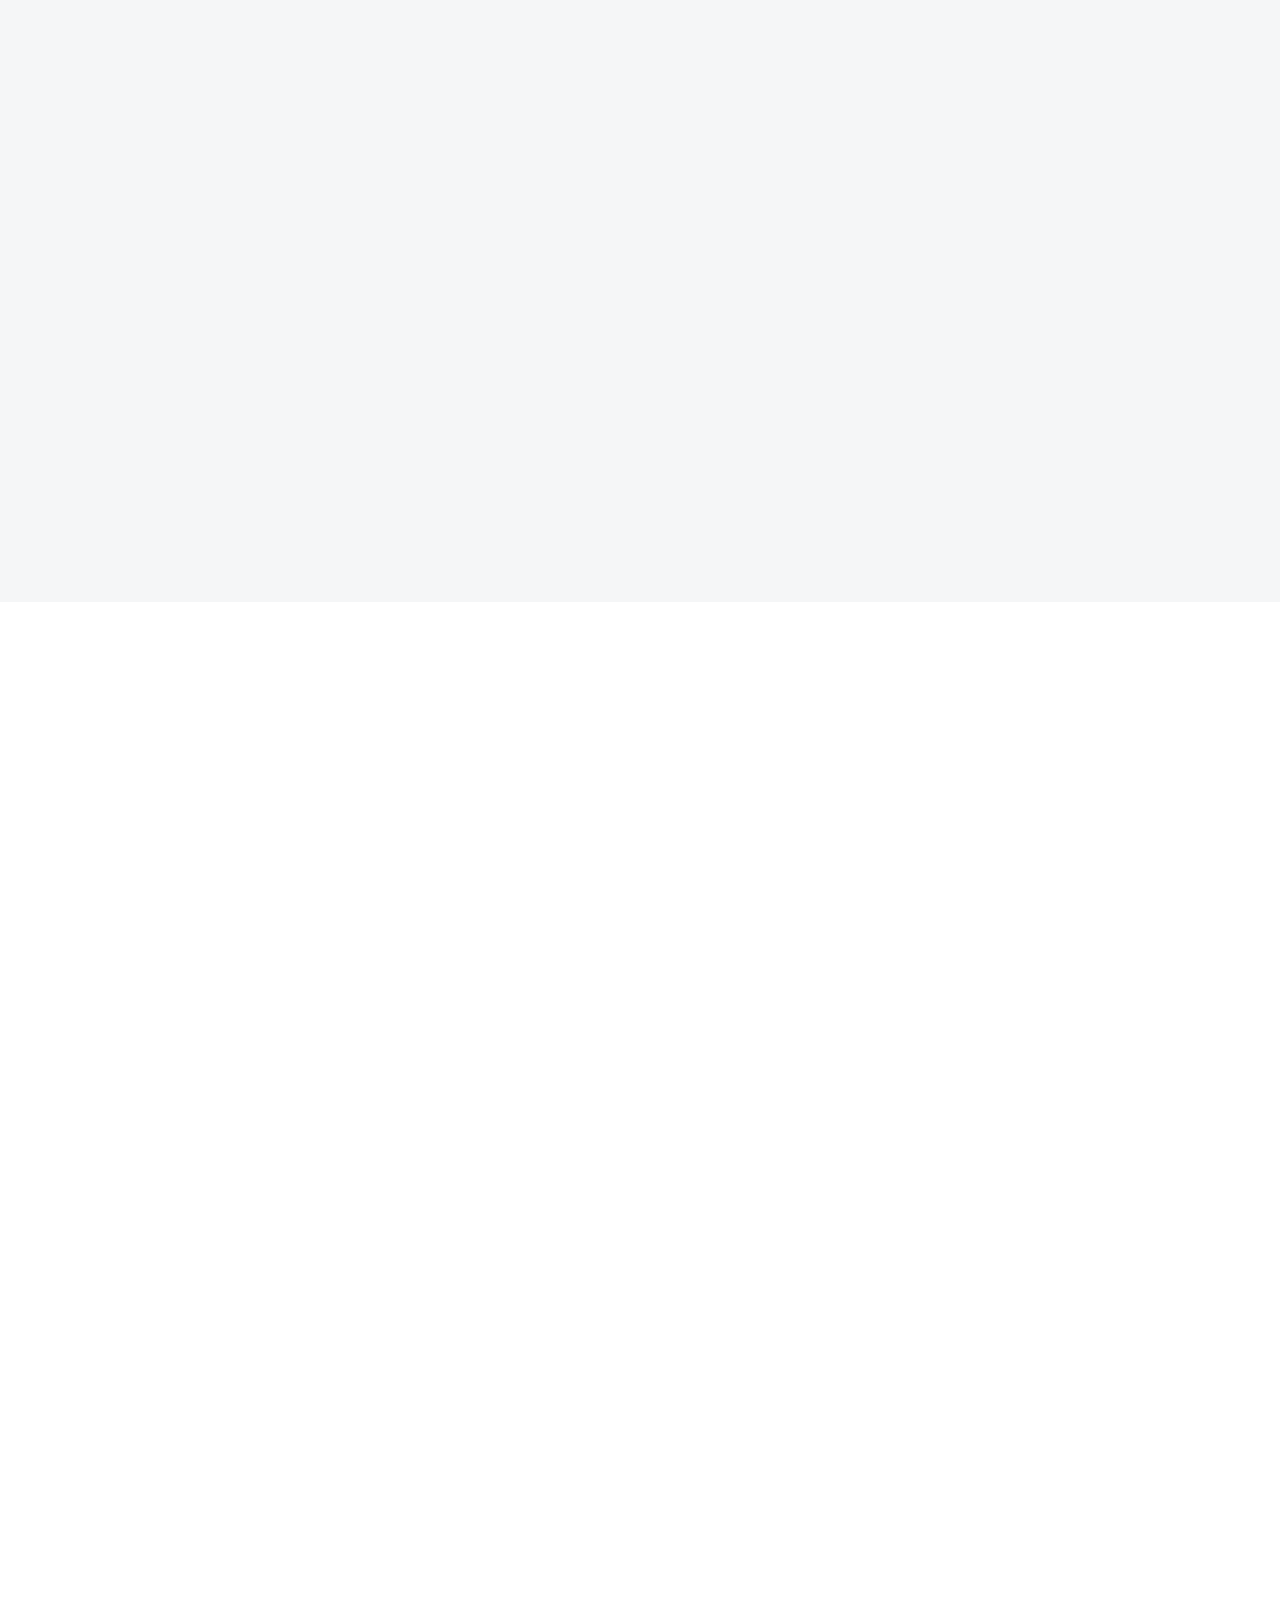
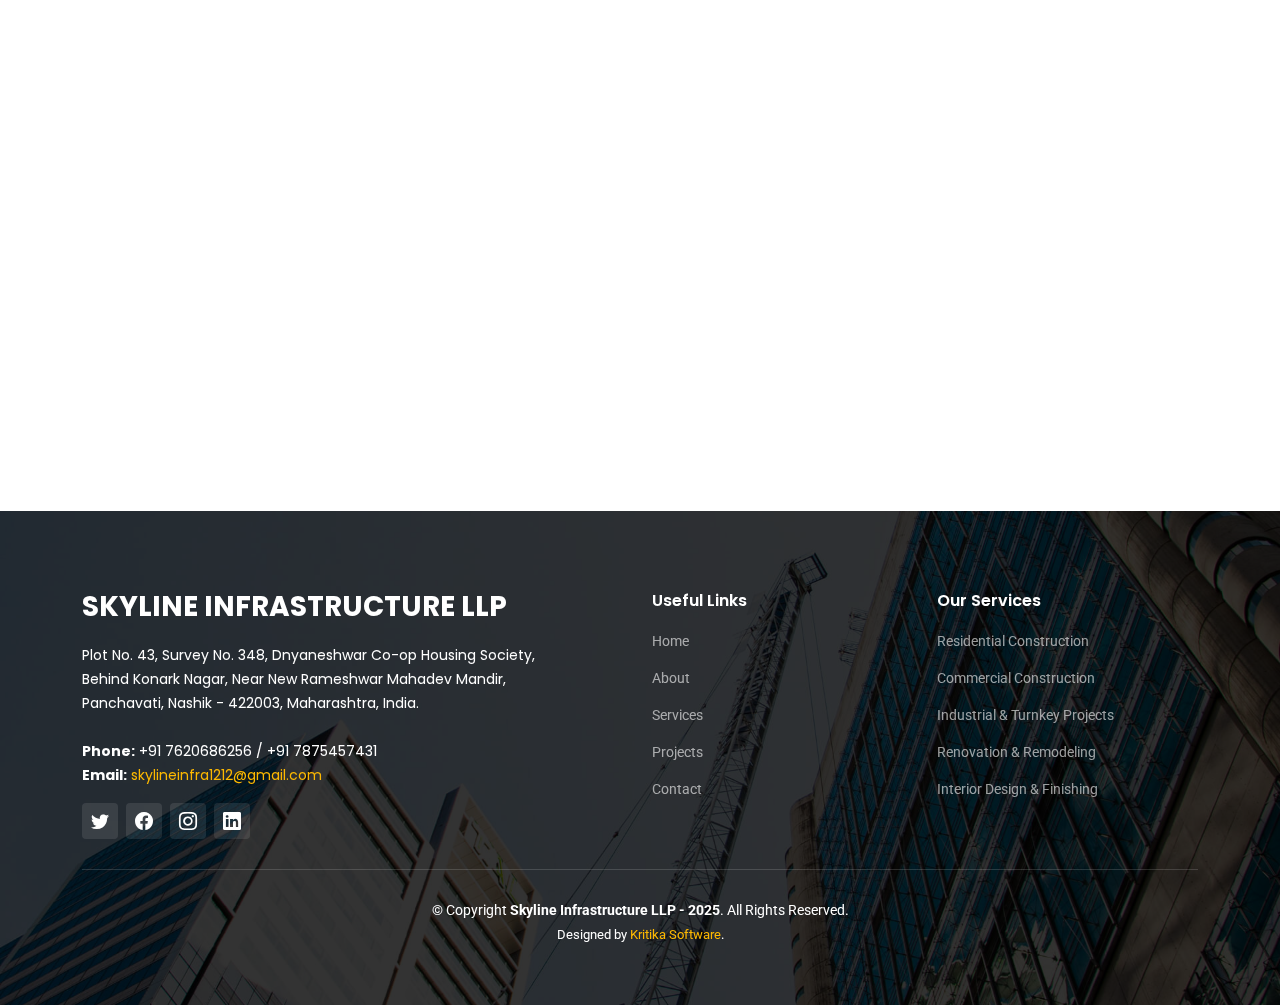
==== commit 33c3c9c0: "Change All Informatiopn" ====
--- a/index.html
+++ b/index.html
@@ -16,9 +16,11 @@
   <!-- Google Fonts -->
   <link rel="preconnect" href="https://fonts.googleapis.com">
   <link rel="preconnect" href="https://fonts.gstatic.com" crossorigin>
-  <link
+  <!-- <link
     href="https://fonts.googleapis.com/css2?family=Open+Sans:ital,wght@0,300;0,400;0,500;0,600;0,700;1,300;1,400;1,600;1,700&family=Roboto:ital,wght@0,300;0,400;0,500;0,600;0,700;1,300;1,400;1,500;1,600;1,700&family=Work+Sans:ital,wght@0,300;0,400;0,500;0,600;0,700;1,300;1,400;1,500;1,600;1,700&display=swap"
-    rel="stylesheet">
+    rel="stylesheet"> -->
+    <link href="https://fonts.googleapis.com/css2?family=Poppins:wght@400;500;600;700&family=Roboto:wght@300;400;500;700&display=swap" rel="stylesheet">
+
 
   <!-- Vendor CSS Files -->
   <link href="assets/vendor/bootstrap/css/bootstrap.min.css" rel="stylesheet">
@@ -69,9 +71,8 @@
         <div class="row justify-content-center">
           <div class="col-lg-6 text-center">
             <h2 data-aos="fade-down">Welcome to <span>Skyline Infrastructure</span></h2>
-            <p data-aos="fade-up">Lorem ipsum dolor sit amet, consectetur adipiscing elit, sed do eiusmod tempor
-              incididunt ut labore et dolore magna aliqua. Ut enim ad minim veniam, quis nostrud exercitation ullamco
-              laboris nisi ut aliquip ex ea commodo consequat.</p>
+            <p data-aos="fade-up">Skyline Infrastructure offers innovative and reliable construction solutions, specializing in residential, commercial,
+               and industrial projects with a focus on quality and customer satisfaction.</p>
 
           </div>
         </div>
@@ -100,36 +101,39 @@
 
   <main id="main">
 
-    <section class="custom-about-section ">
-      <div class="container">
-        <div class="row align-items-center main-div">
-          <!-- Left Content -->
-          <div class="col-lg-6 text-div">
-            <h5 class="custom-subtitle"> About us </h5>
-            <h2 class="">We Build for Your Comfort</h2>
-            <p class="">
-              At Skyline Infrastructure, we specialize in crafting spaces that inspire and nurture lasting
-              connections. With decades of experience in the real estate and construction industry, we take pride in
-              delivering exceptional properties that consistently exceed our clients' expectations.
-            </p>
-            <button class="custom-btn">MORE ABOUT US</button>
+    <!-- About Us Section Start From Here -->
+        <section class="custom-about-section ">
+          <div class="container">
+            <div class="row align-items-center main-div">
+              <!-- Left Content -->
+              <div class="col-lg-6 text-div">
+                <h5 class="custom-subtitle"> About us </h5>
+                <h2 class="">We Build for Your Comfort</h2>
+                <p class="">
+                  At Skyline Infrastructure, we specialize in crafting spaces that inspire and nurture lasting
+                  connections. With decades of experience in the real estate and construction industry, we take pride in
+                  delivering exceptional properties that consistently exceed our clients' expectations.
+                </p>
+                <button class="custom-btn">MORE ABOUT US</button>
+              </div>
+
+              <!-- Right Content -->
+              <div class="col-lg-6 ">
+                <div class="custom-play-button d-none d-lg-block">
+                  <!-- <span class="custom-play-icon">▶</span> -->
+                  <img src="assets/img/per.png" class="" height="85px" alt="">
+                  <p class="custom-play-text">See intro</p>
+                </div>
+                <div class="custom-image-container d-none d-lg-block">
+                  <img src="assets/img/about.jpg" class="about-us-img img-fluid" alt="Business Woman">
+
+                </div>
+              </div>
+            </div>
           </div>
-
-          <!-- Right Content -->
-          <div class="col-lg-6 ">
-            <div class="custom-play-button d-none d-lg-block">
-              <!-- <span class="custom-play-icon">▶</span> -->
-              <img src="assets/img/per.png" class="" height="85px" alt="">
-              <p class="custom-play-text">See intro</p>
-            </div>
-            <div class="custom-image-container d-none d-lg-block">
-              <img src="assets/img/about.jpg" class="about-us-img img-fluid" alt="Business Woman">
-
-            </div>
-          </div>
-        </div>
-      </div>
-    </section>
+        </section>
+    <!-- About Us Section End Here -->
+
 
 
     <!-- ======= Get Started Section ======= -->
@@ -195,8 +199,7 @@
 
         <div class="section-header">
           <h2>Constructions</h2>
-          <p>Nulla dolorum nulla nesciunt rerum facere sed ut inventore quam porro nihil id ratione ea sunt quis dolorem
-            dolore earum</p>
+          <p>Skyline Infrastructure is a leading construction company committed to delivering innovative and high-quality infrastructure solutions. We specialize in residential, commercial, and industrial projects, focusing on excellence, sustainability, and customer satisfaction.</p>
         </div>
 
         <div class="row gy-4">
@@ -205,14 +208,14 @@
             <div class="card-item">
               <div class="row">
                 <div class="col-xl-5">
-                  <div class="card-bg" style="background-image: url(assets/img/constructions-1.jpg);"></div>
+                  <div class="card-bg" style="background-image: url(assets/img/Hotem-Mirchi.jpg);"></div>
                 </div>
                 <div class="col-xl-7 d-flex align-items-center">
                   <div class="card-body">
-                    <h4 class="card-title">Eligendi omnis sunt veritatis.</h4>
-                    <p>Fuga in dolorum et iste et culpa. Commodi possimus nesciunt modi voluptatem placeat deleniti
-                      adipisci. Cum delectus doloribus non veritatis. Officia temporibus illo magnam. Dolor eos et.</p>
+                    <h4 class="card-title">Building Your Dreams with Excellence</h4>
+                    <p>Skyline Infrastructure specializes in delivering top-notch construction solutions for residential, commercial, and industrial projects. With a commitment to quality, innovation, and client satisfaction, we turn visions into reality.</p>
                   </div>
+                  
                 </div>
               </div>
             </div>
@@ -222,15 +225,13 @@
             <div class="card-item">
               <div class="row">
                 <div class="col-xl-5">
-                  <div class="card-bg" style="background-image: url(assets/img/constructions-2.jpg);"></div>
+                  <div class="card-bg" style="background-image: url(assets/img/Under-contruction-7.jpg);"></div>
                 </div>
                 <div class="col-xl-7 d-flex align-items-center">
                   <div class="card-body">
-                    <h4 class="card-title">Possimus ut sed velit assumenda</h4>
-                    <p>Sunt deserunt maiores voluptatem autem est rerum perferendis rerum blanditiis. Est laboriosam qui
-                      iste numquam laboriosam voluptatem architecto. Est laudantium sunt at quas aut hic. Eum
-                      dignissimos.</p>
-                  </div>
+                    <h4 class="card-title">Crafting Strong Foundations for a Better Future</h4>
+                    <p>At Skyline Infrastructure, we are dedicated to creating durable and innovative construction solutions. From residential to commercial projects, our expert team ensures precision, quality, and timely delivery in every build.</p>
+                  </div>                  
                 </div>
               </div>
             </div>
@@ -240,15 +241,13 @@
             <div class="card-item">
               <div class="row">
                 <div class="col-xl-5">
-                  <div class="card-bg" style="background-image: url(assets/img/constructions-3.jpg);"></div>
+                  <div class="card-bg" style="background-image: url(assets/img/ongoing-jadhav-bunglow2.jpg);"></div>
                 </div>
                 <div class="col-xl-7 d-flex align-items-center">
                   <div class="card-body">
-                    <h4 class="card-title">Error beatae dolor inventore aut</h4>
-                    <p>Dicta porro nobis. Velit cum in. Nesciunt dignissimos enim molestiae facilis numquam quae quaerat
-                      ipsam omnis. Neque debitis ipsum at architecto officia laboriosam odit. Ut sunt temporibus nulla
-                      culpa.</p>
-                  </div>
+                    <h4 class="card-title">Innovative Designs, Quality Construction</h4>
+                    <p>Skyline Infrastructure delivers modern and sustainable construction solutions tailored to meet diverse client needs. Our team is committed to precision, quality craftsmanship, and turning every project into a lasting success.</p>
+                  </div>                  
                 </div>
               </div>
             </div>
@@ -258,15 +257,13 @@
             <div class="card-item">
               <div class="row">
                 <div class="col-xl-5">
-                  <div class="card-bg" style="background-image: url(assets/img/constructions-4.jpg);"></div>
+                  <div class="card-bg" style="background-image: url(assets/img/ongoing-pimpalad-bunglow.jpg);"></div>
                 </div>
                 <div class="col-xl-7 d-flex align-items-center">
                   <div class="card-body">
-                    <h4 class="card-title">Expedita voluptas ut ut nesciunt</h4>
-                    <p>Aut est quidem doloremque voluptatem magnam quis excepturi vero quia. Eum eos doloremque
-                      architecto illo at beatae dolore. Fugiat suscipit et sint ratione dolores. Aut aliquid ea dolores
-                      libero nobis.</p>
-                  </div>
+                    <h4 class="card-title">Committed to Excellence in Every Project</h4>
+                    <p>Skyline Infrastructure delivers innovative and reliable construction services, ensuring every project is built with precision, quality, and care. Our goal is to create lasting structures that meet the highest standards of design and durability.</p>
+                  </div>                  
                 </div>
               </div>
             </div>
@@ -278,178 +275,188 @@
     </section><!-- End Constructions Section -->
 
     <!-- ======= Services Section ======= -->
-    <section id="services" class="services section-bg">
-      <div class="container" data-aos="fade-up">
-
-        <div class="section-header">
-          <h2>Services</h2>
-          <p>Voluptatem quibusdam ut ullam perferendis repellat non ut consequuntur est eveniet deleniti fignissimos eos
-            quam</p>
-        </div>
-
-        <div class="row gy-4">
-
-          <div class="col-lg-4 col-md-6" data-aos="fade-up" data-aos-delay="100">
-            <div class="service-item  position-relative">
-              <div class="icon">
-                <i class="fa-solid fa-mountain-city"></i>
-              </div>
-              <h3>Building Construction</h3>
-              <p>From residential to commercial spaces, we provide high-quality construction services with expert
-                craftsmanship.</p>
-              <a href="service-details.html" class="readmore stretched-link">Learn more <i
-                  class="bi bi-arrow-right"></i></a>
-            </div>
-          </div><!-- End Service Item -->
-
-          <div class="col-lg-4 col-md-6" data-aos="fade-up" data-aos-delay="200">
-            <div class="service-item position-relative">
-              <div class="icon">
-                <i class="fa-solid fa-arrow-up-from-ground-water"></i>
-              </div>
-              <h3>Renovation & Remodeling</h3>
-              <p>Give your space a fresh new look with our remodeling services, tailored to meet modern aesthetics and
-                functionality.</p>
-              <a href="service-details.html" class="readmore stretched-link">Learn more <i
-                  class="bi bi-arrow-right"></i></a>
-            </div>
-          </div><!-- End Service Item -->
-
-          <div class="col-lg-4 col-md-6" data-aos="fade-up" data-aos-delay="300">
-            <div class="service-item position-relative">
-              <div class="icon">
-                <i class="fa-solid fa-compass-drafting"></i>
-              </div>
-              <h3>Architectural Design</h3>
-              <p> Transform your vision into reality with our innovative and sustainable architectural designs.</p>
-              <a href="service-details.html" class="readmore stretched-link">Learn more <i
-                  class="bi bi-arrow-right"></i></a>
-            </div>
-          </div><!-- End Service Item -->
-
-          <div class="col-lg-4 col-md-6" data-aos="fade-up" data-aos-delay="400">
-            <div class="service-item position-relative">
-              <div class="icon">
-                <i class="fa-solid fa-trowel-bricks"></i>
-              </div>
-              <h3>Interior & Exterior Finishing</h3>
-              <p>Elevate your space with premium finishing services, including flooring, painting, and landscaping..</p>
-              <a href="service-details.html" class="readmore stretched-link">Learn more <i
-                  class="bi bi-arrow-right"></i></a>
-            </div>
-          </div><!-- End Service Item -->
-
-          <div class="col-lg-4 col-md-6" data-aos="fade-up" data-aos-delay="500">
-            <div class="service-item position-relative">
-              <div class="icon">
-                <i class="fa-solid fa-helmet-safety"></i>
-              </div>
-              <h3>Project Management</h3>
-              <p>Our experienced project managers ensure seamless execution, on-time delivery, and budget-friendly
-                solutions.</p>
-              <a href="service-details.html" class="readmore stretched-link">Learn more <i
-                  class="bi bi-arrow-right"></i></a>
-            </div>
-          </div><!-- End Service Item -->
-
-          <div class="col-lg-4 col-md-6" data-aos="fade-up" data-aos-delay="600">
-            <div class="service-item position-relative">
-              <div class="icon">
-                <i class="fa-solid fa-arrow-up-from-ground-water"></i>
-              </div>
-              <h3>Custom Home Building</h3>
-              <p> We build dream homes with personalized designs, high-quality materials, and sustainable solutions.</p>
-              <a href="service-details.html" class="readmore stretched-link">Learn more <i
-                  class="bi bi-arrow-right"></i></a>
-            </div>
-          </div><!-- End Service Item -->
-
-        </div>
-
-      </div>
-    </section><!-- End Services Section -->
+      <section id="services" class="services section-bg">
+        <div class="container" data-aos="fade-up">
+
+          <div class="section-header">
+            <h2>Services</h2>
+            <p>Skyline Infrastructure specializes in high-quality construction solutions, from residential and commercial buildings to industrial projects, with a focus on excellence and client satisfaction.</p>
+          </div>
+
+          <div class="row gy-4">
+
+            <div class="col-lg-4 col-md-6" data-aos="fade-up" data-aos-delay="100">
+              <div class="service-item  position-relative">
+                <div class="icon">
+                  <i class="fa-solid fa-mountain-city"></i>
+                </div>
+                <h3>Building Construction</h3>
+                <!-- <p>From residential to commercial spaces, we provide high-quality construction services with expert
+                  craftsmanship.</p> -->
+                  <p>Expert construction services for residential, commercial, and industrial projects. Quality and precision in every build.</p>
+
+                  
+                <a href="service-details.html" class="readmore stretched-link">Learn more <i
+                    class="bi bi-arrow-right"></i></a>
+              </div>
+            </div><!-- End Service Item -->
+
+            <div class="col-lg-4 col-md-6" data-aos="fade-up" data-aos-delay="200">
+              <div class="service-item position-relative">
+                <div class="icon">
+                  <i class="fa-solid fa-arrow-up-from-ground-water"></i>
+                </div>
+                <h3>Renovation & Remodeling</h3>
+                <!-- <p>Give your space a fresh new look with our remodeling services, tailored to meet modern aesthetics and
+                  functionality.</p> -->
+                  <p>Transform your space with custom renovation solutions that blend modern design and functionality. Quality upgrades for homes and businesses.</p>
+                <a href="service-details.html" class="readmore stretched-link">Learn more <i
+                    class="bi bi-arrow-right"></i></a>
+              </div>
+            </div><!-- End Service Item -->
+
+            <div class="col-lg-4 col-md-6" data-aos="fade-up" data-aos-delay="300">
+              <div class="service-item position-relative">
+                <div class="icon">
+                  <i class="fa-solid fa-compass-drafting"></i>
+                </div>
+                <h3>Architectural Design</h3>
+                <!-- <p> Transform your vision into reality with our innovative and sustainable architectural designs.</p> -->
+                <p>We create innovative and functional architectural designs that bring your vision to life. Our designs focus on aesthetics, quality, and sustainability.</p>
+                <a href="service-details.html" class="readmore stretched-link">Learn more <i
+                    class="bi bi-arrow-right"></i></a>
+              </div>
+            </div><!-- End Service Item -->
+
+            <div class="col-lg-4 col-md-6" data-aos="fade-up" data-aos-delay="400">
+              <div class="service-item position-relative">
+                <div class="icon">
+                  <i class="fa-solid fa-trowel-bricks"></i>
+                </div>
+                <h3>Interior & Exterior Finishing</h3>
+                <!-- <p>Elevate your space with premium finishing services, including flooring, painting, and landscaping..</p> -->
+                <p>Enhance your space with expert interior and exterior finishing, including flooring, painting, and landscaping for a complete and polished look.</p>
+                <a href="service-details.html" class="readmore stretched-link">Learn more <i
+                    class="bi bi-arrow-right"></i></a>
+              </div>
+            </div><!-- End Service Item -->
+
+            <div class="col-lg-4 col-md-6" data-aos="fade-up" data-aos-delay="500">
+              <div class="service-item position-relative">
+                <div class="icon">
+                  <i class="fa-solid fa-helmet-safety"></i>
+                </div>
+                <h3>Project Management</h3>
+                <!-- <p>Our experienced project managers ensure seamless execution, on-time delivery, and budget-friendly
+                  solutions.</p> -->
+                  <p>Expert project management services ensuring smooth execution, timely delivery, and cost-effective solutions tailored to your needs.</p>
+                <a href="service-details.html" class="readmore stretched-link">Learn more <i
+                    class="bi bi-arrow-right"></i></a>
+              </div>
+            </div><!-- End Service Item -->
+
+            <div class="col-lg-4 col-md-6" data-aos="fade-up" data-aos-delay="600">
+              <div class="service-item position-relative">
+                <div class="icon">
+                  <i class="fa-solid fa-arrow-up-from-ground-water"></i>
+                </div>
+                <h3>Custom Home Building</h3>
+                <!-- <p> We build dream homes with personalized designs, high-quality materials, and sustainable solutions.</p> -->
+                <p>We create dream homes with personalized designs, top-quality materials, and sustainable construction to match your lifestyle.</p>
+                <a href="service-details.html" class="readmore stretched-link">Learn more <i
+                    class="bi bi-arrow-right"></i></a>
+              </div>
+            </div><!-- End Service Item -->
+
+          </div>
+
+        </div>
+      </section>
+    <!-- End Services Section -->
 
     <!-- ======= Alt Services Section ======= -->
-    <section id="alt-services" class="alt-services">
-      <div class="container" data-aos="fade-up">
-
-        <div class="row justify-content-around gy-4">
-          <div class="col-lg-6 img-bg" style="background-image: url(assets/img/alt-services.jpg);" data-aos="zoom-in"
-            data-aos-delay="100"></div>
-
-          <div class="col-lg-5 d-flex flex-column justify-content-center">
-            <h3>Enim quis est voluptatibus aliquid consequatur fugiat</h3>
-            <p>Esse voluptas cumque vel exercitationem. Reiciendis est hic accusamus. Non ipsam et sed minima temporibus
-              laudantium. Soluta voluptate sed facere corporis dolores excepturi</p>
-
-            <div class="icon-box d-flex position-relative" data-aos="fade-up" data-aos-delay="100">
-              <i class="bi bi-easel flex-shrink-0"></i>
-              <div>
-                <h4><a href="" class="stretched-link">Lorem Ipsum</a></h4>
-                <p>Voluptatum deleniti atque corrupti quos dolores et quas molestias excepturi sint occaecati cupiditate
-                  non provident</p>
-              </div>
-            </div><!-- End Icon Box -->
-
-            <div class="icon-box d-flex position-relative" data-aos="fade-up" data-aos-delay="200">
-              <i class="bi bi-patch-check flex-shrink-0"></i>
-              <div>
-                <h4><a href="" class="stretched-link">Nemo Enim</a></h4>
-                <p>At vero eos et accusamus et iusto odio dignissimos ducimus qui blanditiis praesentium voluptatum
-                  deleniti atque</p>
-              </div>
-            </div><!-- End Icon Box -->
-
-            <div class="icon-box d-flex position-relative" data-aos="fade-up" data-aos-delay="300">
-              <i class="bi bi-brightness-high flex-shrink-0"></i>
-              <div>
-                <h4><a href="" class="stretched-link">Dine Pad</a></h4>
-                <p>Explicabo est voluptatum asperiores consequatur magnam. Et veritatis odit. Sunt aut deserunt minus
-                  aut eligendi omnis</p>
-              </div>
-            </div><!-- End Icon Box -->
-
-            <div class="icon-box d-flex position-relative" data-aos="fade-up" data-aos-delay="400">
-              <i class="bi bi-brightness-high flex-shrink-0"></i>
-              <div>
-                <h4><a href="" class="stretched-link">Tride clov</a></h4>
-                <p>Est voluptatem labore deleniti quis a delectus et. Saepe dolorem libero sit non aspernatur odit amet.
-                  Et eligendi</p>
-              </div>
-            </div><!-- End Icon Box -->
-
+      <section id="alt-services" class="alt-services">
+        <div class="container" data-aos="fade-up">
+
+          <div class="row justify-content-around gy-4">
+            <div class="col-lg-6 img-bg" style="background-image: url(assets/img/Under-contruction-5.jpg);" data-aos="zoom-in"
+              data-aos-delay="100"></div>
+          
+            <div class="col-lg-5 d-flex flex-column justify-content-center">
+              <h3>Delivering Quality and Trusted Construction Solutions</h3>
+              <p>We provide reliable and high-quality construction services tailored to meet your needs. Our focus is on excellence, timely delivery, and customer satisfaction in every project.</p>
+              <div class="icon-box d-flex position-relative" data-aos="fade-up" data-aos-delay="100">
+                <i class="bi bi-building flex-shrink-0"></i>
+                <div>
+                  <h4><a href="" class="stretched-link">Residential & Commercial Projects</a></h4>
+                  <p>Expert construction of modern homes, offices, and commercial spaces with a focus on quality and aesthetics.</p>
+                </div>
+              </div>
+              <!-- End Icon Box -->
+          
+              <div class="icon-box d-flex position-relative" data-aos="fade-up" data-aos-delay="200">
+                <i class="bi bi-check2-square flex-shrink-0"></i>
+                <div>
+                  <h4><a href="" class="stretched-link">Quality & Timely Delivery</a></h4>
+                  <p>We ensure every project is completed on time without compromising on quality or craftsmanship.</p>
+                </div>
+              </div><!-- End Icon Box -->
+          
+              <div class="icon-box d-flex position-relative" data-aos="fade-up" data-aos-delay="300">
+                <i class="bi bi-lightbulb flex-shrink-0"></i>
+                <div>
+                  <h4><a href="" class="stretched-link">Innovative & Sustainable Designs</a></h4>
+                  <p>Incorporating modern, eco-friendly designs that balance functionality with visual appeal.</p>
+                </div>
+              </div><!-- End Icon Box -->
+          
+              <div class="icon-box d-flex position-relative" data-aos="fade-up" data-aos-delay="400">
+                <i class="bi bi-people flex-shrink-0"></i>
+                <div>
+                  <h4><a href="" class="stretched-link">Customer-Centric Approach</a></h4>
+                  <p>We work closely with clients to understand their vision and deliver solutions that exceed expectations.</p>
+                </div>
+              </div><!-- End Icon Box -->
+          
+            </div>
           </div>
-        </div>
-
-      </div>
-    </section><!-- End Alt Services Section -->
+          
+        </div>
+      </section>
+    <!-- End Alt Services Section -->
 
     <!-- ======= Features Section ======= -->
     <section id="features" class="features section-bg">
       <div class="container" data-aos="fade-up">
 
+        <div class="section-header">
+          <h2>Our Expertise</h2>
+          <p>At Skyline Infrastructure, we deliver expert engineering, quality construction, and modern design solutions.
+            Our seamless project management ensures excellence and client satisfaction in every project.</p>
+        </div>
+
         <ul class="nav nav-tabs row  g-2 d-flex">
 
           <li class="nav-item col-3">
             <a class="nav-link active show" data-bs-toggle="tab" data-bs-target="#tab-1">
-              <h4>Modisit</h4>
+              <h4>Expert Engineering</h4>
             </a>
           </li><!-- End tab nav item -->
 
           <li class="nav-item col-3">
             <a class="nav-link" data-bs-toggle="tab" data-bs-target="#tab-2">
-              <h4>Praesenti</h4>
+              <h4>Quality Construction</h4>
             </a><!-- End tab nav item -->
 
           <li class="nav-item col-3">
             <a class="nav-link" data-bs-toggle="tab" data-bs-target="#tab-3">
-              <h4>Explica</h4>
+              <h4>Modern Design</h4>
             </a>
           </li><!-- End tab nav item -->
 
           <li class="nav-item col-3">
             <a class="nav-link" data-bs-toggle="tab" data-bs-target="#tab-4">
-              <h4>Nostrum</h4>
+              <h4>Project Management</h4>
             </a>
           </li><!-- End tab nav item -->
 
@@ -461,22 +468,18 @@
             <div class="row">
               <div class="col-lg-6 order-2 order-lg-1 mt-3 mt-lg-0 d-flex flex-column justify-content-center"
                 data-aos="fade-up" data-aos-delay="100">
-                <h3>Voluptatem dignissimos provident</h3>
+                <h3>Innovative Engineering for Stronger Foundations</h3>
                 <p class="fst-italic">
-                  Lorem ipsum dolor sit amet, consectetur adipiscing elit, sed do eiusmod tempor incididunt ut labore et
-                  dolore
-                  magna aliqua.
+                  Our expert engineers ensure every project stands on a foundation of strength and precision.
                 </p>
                 <ul>
-                  <li><i class="bi bi-check2-all"></i> Ullamco laboris nisi ut aliquip ex ea commodo consequat.</li>
-                  <li><i class="bi bi-check2-all"></i> Duis aute irure dolor in reprehenderit in voluptate velit.</li>
-                  <li><i class="bi bi-check2-all"></i> Ullamco laboris nisi ut aliquip ex ea commodo consequat. Duis
-                    aute irure dolor in reprehenderit in voluptate trideta storacalaperda mastiro dolore eu fugiat nulla
-                    pariatur.</li>
+                  <li><i class="bi bi-check2-all"></i> Advanced structural designs and calculations.</li>
+                  <li><i class="bi bi-check2-all"></i> Sustainable engineering solutions for long-term durability.</li>
+                  <li><i class="bi bi-check2-all"></i> Adherence to the highest safety and quality standards.</li>
                 </ul>
               </div>
               <div class="col-lg-6 order-1 order-lg-2 text-center" data-aos="fade-up" data-aos-delay="200">
-                <img src="assets/img/features-1.jpg" alt="" class="img-fluid">
+                <img src="assets/img/foundations.jpg" alt="" class="img-fluid">
               </div>
             </div>
           </div><!-- End tab content item -->
@@ -484,24 +487,19 @@
           <div class="tab-pane" id="tab-2">
             <div class="row">
               <div class="col-lg-6 order-2 order-lg-1 mt-3 mt-lg-0 d-flex flex-column justify-content-center">
-                <h3>Neque exercitationem debitis</h3>
+                <h3>Building with Quality and Precision</h3>
                 <p class="fst-italic">
-                  Lorem ipsum dolor sit amet, consectetur adipiscing elit, sed do eiusmod tempor incididunt ut labore et
-                  dolore
-                  magna aliqua.
+                  We focus on quality construction that delivers safe, durable, and aesthetic buildings.
                 </p>
                 <ul>
-                  <li><i class="bi bi-check2-all"></i> Ullamco laboris nisi ut aliquip ex ea commodo consequat.</li>
-                  <li><i class="bi bi-check2-all"></i> Duis aute irure dolor in reprehenderit in voluptate velit.</li>
-                  <li><i class="bi bi-check2-all"></i> Provident mollitia neque rerum asperiores dolores quos qui a.
-                    Ipsum neque dolor voluptate nisi sed.</li>
-                  <li><i class="bi bi-check2-all"></i> Ullamco laboris nisi ut aliquip ex ea commodo consequat. Duis
-                    aute irure dolor in reprehenderit in voluptate trideta storacalaperda mastiro dolore eu fugiat nulla
-                    pariatur.</li>
+                  <li><i class="bi bi-check2-all"></i> Use of top-grade materials and latest construction methods.</li>
+                  <li><i class="bi bi-check2-all"></i> Skilled workforce ensuring flawless execution.</li>
+                  <li><i class="bi bi-check2-all"></i> Timely completion without compromising quality.</li>
+                  <li><i class="bi bi-check2-all"></i> Regular quality checks and client updates.</li>
                 </ul>
               </div>
               <div class="col-lg-6 order-1 order-lg-2 text-center">
-                <img src="assets/img/features-2.jpg" alt="" class="img-fluid">
+                <img src="assets/img/ongoing-site.jpg" alt="" class="img-fluid">
               </div>
             </div>
           </div><!-- End tab content item -->
@@ -509,21 +507,17 @@
           <div class="tab-pane" id="tab-3">
             <div class="row">
               <div class="col-lg-6 order-2 order-lg-1 mt-3 mt-lg-0 d-flex flex-column justify-content-center">
-                <h3>Voluptatibus commodi accusamu</h3>
+                <h3>Modern & Sustainable Designs</h3>
+                <p class="fst-italic">Bringing creativity and innovation together to design functional and elegant spaces.
+                </p>
                 <ul>
-                  <li><i class="bi bi-check2-all"></i> Ullamco laboris nisi ut aliquip ex ea commodo consequat.</li>
-                  <li><i class="bi bi-check2-all"></i> Duis aute irure dolor in reprehenderit in voluptate velit.</li>
-                  <li><i class="bi bi-check2-all"></i> Provident mollitia neque rerum asperiores dolores quos qui a.
-                    Ipsum neque dolor voluptate nisi sed.</li>
+                  <li><i class="bi bi-check2-all"></i> Customized designs to suit client preferences and needs.</li>
+                  <li><i class="bi bi-check2-all"></i> Integration of eco-friendly and sustainable solutions.</li>
+                  <li><i class="bi bi-check2-all"></i> Focus on aesthetic appeal without compromising functionality.</li>
                 </ul>
-                <p class="fst-italic">
-                  Lorem ipsum dolor sit amet, consectetur adipiscing elit, sed do eiusmod tempor incididunt ut labore et
-                  dolore
-                  magna aliqua.
-                </p>
               </div>
               <div class="col-lg-6 order-1 order-lg-2 text-center">
-                <img src="assets/img/features-3.jpg" alt="" class="img-fluid">
+                <img src="assets/img/Completed-thombare-bunglow-pimplad.jpg" alt="" class="img-fluid">
               </div>
             </div>
           </div><!-- End tab content item -->
@@ -531,18 +525,14 @@
           <div class="tab-pane" id="tab-4">
             <div class="row">
               <div class="col-lg-6 order-2 order-lg-1 mt-3 mt-lg-0 d-flex flex-column justify-content-center">
-                <h3>Omnis fugiat ea explicabo sunt</h3>
+                <h3>Seamless Project Management</h3>
                 <p class="fst-italic">
-                  Lorem ipsum dolor sit amet, consectetur adipiscing elit, sed do eiusmod tempor incididunt ut labore et
-                  dolore
-                  magna aliqua.
+                  From start to finish, we ensure smooth execution and timely delivery of every project.
                 </p>
                 <ul>
-                  <li><i class="bi bi-check2-all"></i> Ullamco laboris nisi ut aliquip ex ea commodo consequat.</li>
-                  <li><i class="bi bi-check2-all"></i> Duis aute irure dolor in reprehenderit in voluptate velit.</li>
-                  <li><i class="bi bi-check2-all"></i> Ullamco laboris nisi ut aliquip ex ea commodo consequat. Duis
-                    aute irure dolor in reprehenderit in voluptate trideta storacalaperda mastiro dolore eu fugiat nulla
-                    pariatur.</li>
+                  <li><i class="bi bi-check2-all"></i> End-to-end project management and supervision.</li>
+                  <li><i class="bi bi-check2-all"></i> Transparent communication with clients at every stage.</li>
+                  <li><i class="bi bi-check2-all"></i> Focus on deadlines, budget, and quality control.</li>
                 </ul>
               </div>
               <div class="col-lg-6 order-1 order-lg-2 text-center">
@@ -555,6 +545,9 @@
 
       </div>
     </section><!-- End Features Section -->
+
+   
+    
 
     <!-- ======= Our Projects Section ======= -->
     <section id="projects" class="projects">
@@ -769,13 +762,13 @@
       <div class="container">
         <div class="row">
 
-          <div class="col-lg-4 col-md-6 col-sm-12">
+          <div class="col-lg-6 col-md-6 col-sm-12">
             <div class="footer-info">
               <h3>Skyline Infrastructure LLP</h3>
               <p>
                 Plot No. 43, Survey No. 348,
-                Dnyaneshwar Co-op Housing Society,
-                Behind Konark Nagar, Near New Rameshwar Mahadev Mandir,
+                Dnyaneshwar Co-op Housing Society,<br>
+                Behind Konark Nagar, Near New Rameshwar Mahadev Mandir,<br>
                 Panchavati, Nashik - 422003, Maharashtra, India. <br>
                 <br>
                 <strong>Phone:</strong> +91 7620686256 / +91 7875457431<br>
@@ -790,7 +783,7 @@
             </div>
           </div><!-- End footer info column-->
 
-          <div class="col-lg-4 col-md-6 col-sm-6 footer-links">
+          <div class="col-lg-3 col-md-6 col-sm-6 footer-links">
             <h4>Useful Links</h4>
             <ul>
               <li><a href="index.html">Home</a></li>
@@ -801,16 +794,18 @@
             </ul>
           </div><!-- End footer links column-->
 
-          <div class="col-lg-4 col-md-6 col-sm-6 footer-links">
+          <div class="col-lg-3 col-md-6 col-sm-6 footer-links">
             <h4>Our Services</h4>
             <ul>
-              <li><a href="#">Web Design</a></li>
-              <li><a href="#">Web Development</a></li>
-              <li><a href="#">Product Management</a></li>
-              <li><a href="#">Marketing</a></li>
-              <li><a href="#">Graphic Design</a></li>
+              <li><a href="=#">Residential Construction</a></li>
+              <li><a href="=#">Commercial Construction</a></li>
+              <li><a href="=#">Industrial & Turnkey Projects</a></li>
+              <li><a href="=#">Renovation & Remodeling</a></li>
+              <li><a href="=#">Interior Design & Finishing</a></li>
             </ul>
-          </div><!-- End footer links column-->
+            
+          </div>
+          <!-- End footer links column-->
 
 
 
--- a/assets/css/main.css
+++ b/assets/css/main.css
@@ -11,11 +11,9 @@
 --------------------------------------------------------------*/
 /* Fonts */
 :root {
-  --font-default: "Open Sans", system-ui, -apple-system, "Segoe UI", Roboto,
-    "Helvetica Neue", Arial, "Noto Sans", "Liberation Sans", sans-serif,
-    "Apple Color Emoji", "Segoe UI Emoji", "Segoe UI Symbol", "Noto Color Emoji";
-  --font-primary: "Roboto", sans-serif;
-  --font-secondary: "Work Sans", sans-serif;
+  --font-default: 'Roboto', sans-serif;
+  --font-primary: "Poppins", sans-serif;
+  --font-secondary: "Roboto", sans-serif;
 }
 
 /* Colors */
@@ -884,17 +882,26 @@
 # Constructions Section
 --------------------------------------------------------------*/
 .constructions .card-item {
-  border: 1px solid rgba(82, 86, 94, 0.2);
-  background: #fff;
+  /* border: 1px solid rgba(82, 86, 94, 0.2); */
+  background: #ffffff;
   position: relative;
   border-radius: 0;
-}
+  box-shadow: 0 8px 30px rgba(0, 0, 0, 0.15);
+  transition: transform 0.3s ease, box-shadow 0.3s ease;
+}
+
+.constructions .card-item:hover{
+  transform: translateY(-8px);
+  box-shadow: 0 12px 40px rgba(0, 0, 0, 0.2);
+}
+
 
 .constructions .card-item .card-bg {
   min-height: 300px;
   background-size: cover;
   background-position: center;
   background-repeat: no-repeat;
+  /* border-radius: 5px; */
 }
 
 .constructions .card-item .card-body {
@@ -916,11 +923,35 @@
 /*--------------------------------------------------------------
 # Services Section
 --------------------------------------------------------------*/
+/* .services .service-item {
+  padding: 40px;
+  background: #ffffff;
+  height: 100%;
+} */
+
+/* Quality shadow and smooth hover effect */
 .services .service-item {
-  padding: 40px;
-  background: #fff;
-  height: 100%;
-}
+  padding: 30px;
+  border-radius: 16px;
+  box-shadow: 0 4px 20px rgba(0, 0, 0, 0.08); /* Soft shadow */
+  background: #ffffff;
+  transition: all 0.4s ease; /* Smooth transition */
+  position: relative;
+  overflow: hidden;
+}
+
+.services .service-item:hover {
+  transform: translateY(-8px); 
+  box-shadow: 0 12px 35px rgba(0, 0, 0, 0.15); 
+}
+
+@media (max-width: 768px) {
+  .custom-card {
+    padding: 20px;
+    margin-bottom: 20px;
+  }
+}
+
 
 .services .service-item .icon {
   width: 48px;
@@ -2077,7 +2108,7 @@
 
 .hero .carousel-item::before {
   content: "";
-  background-color: rgba(0, 0, 0, 0.7);
+  background-color: rgba(0, 0, 0, 0.1);
   position: absolute;
   inset: 0;
 }
@@ -2883,3 +2914,8 @@
 .footer .footer-legal .credits a {
   color: var(--color-primary);
 }
+
+.purecounter::after {
+  content: '+';
+  margin-left: 5px; 
+}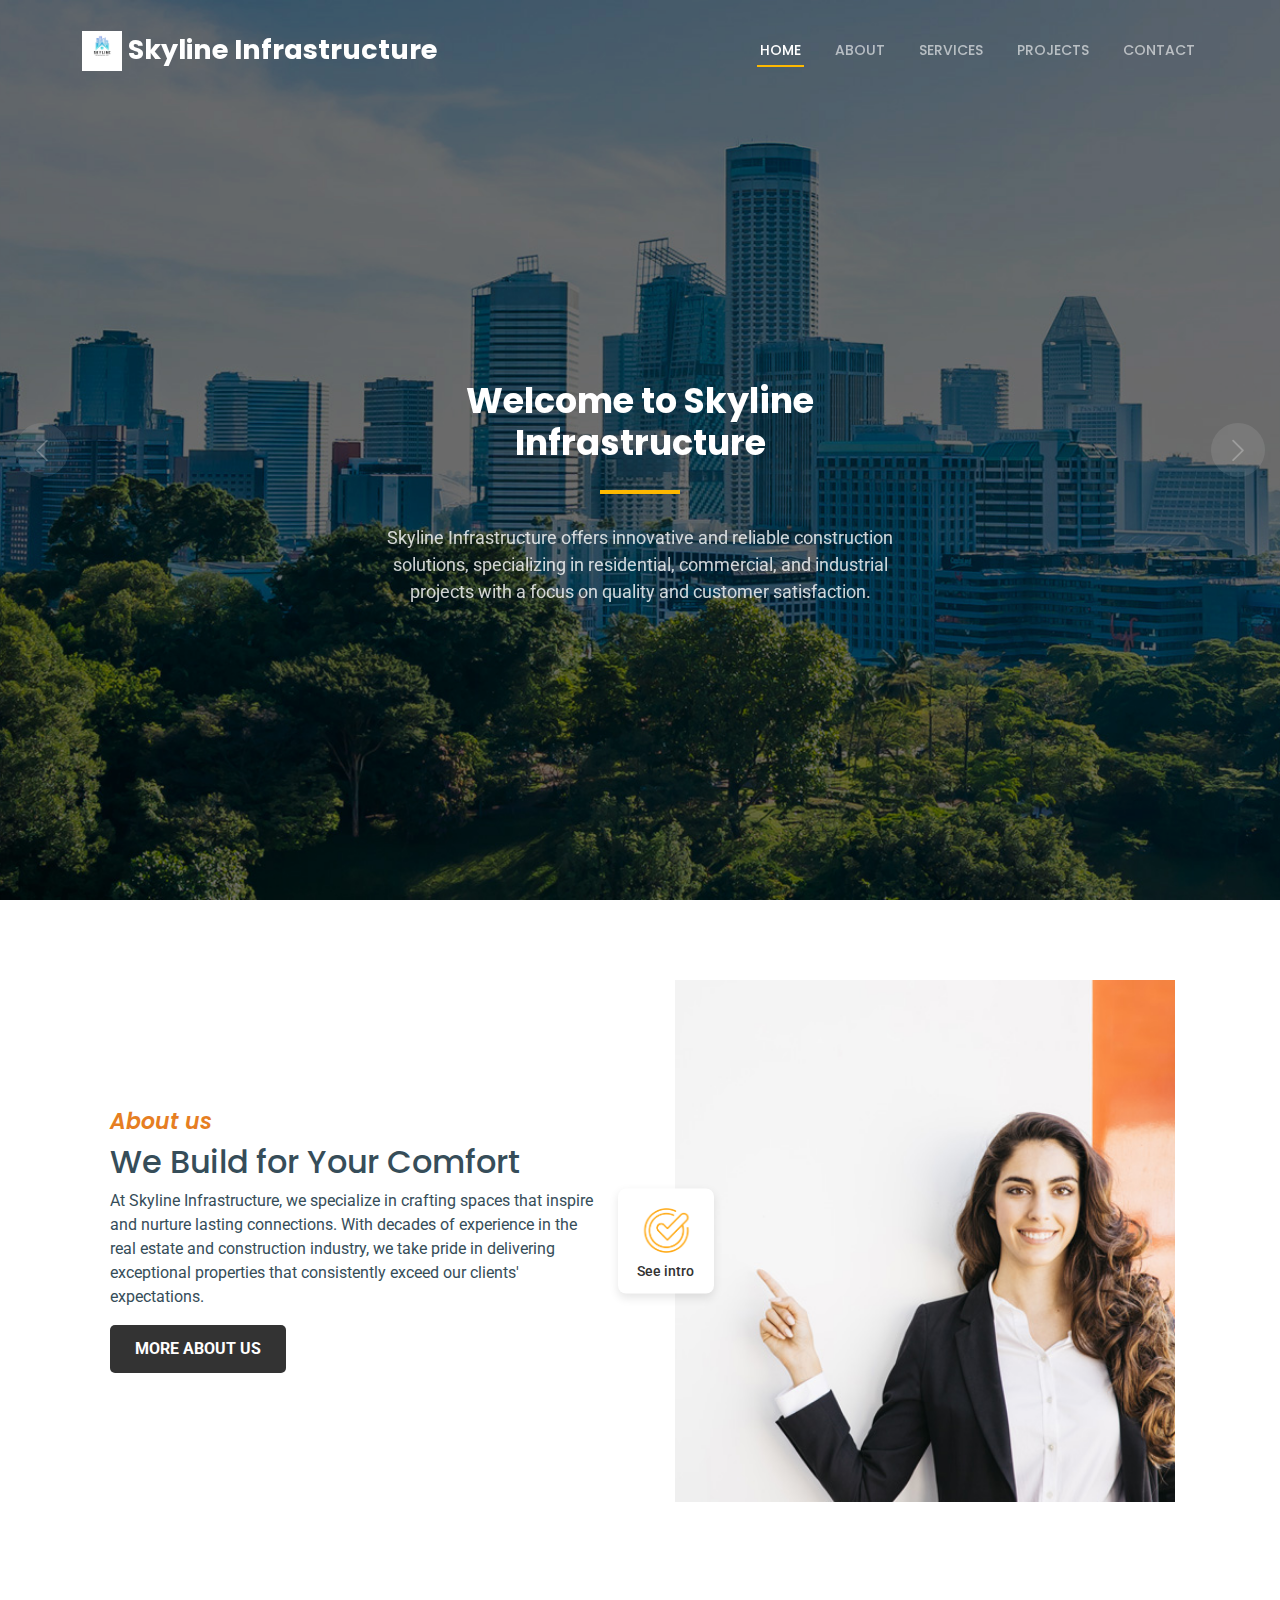
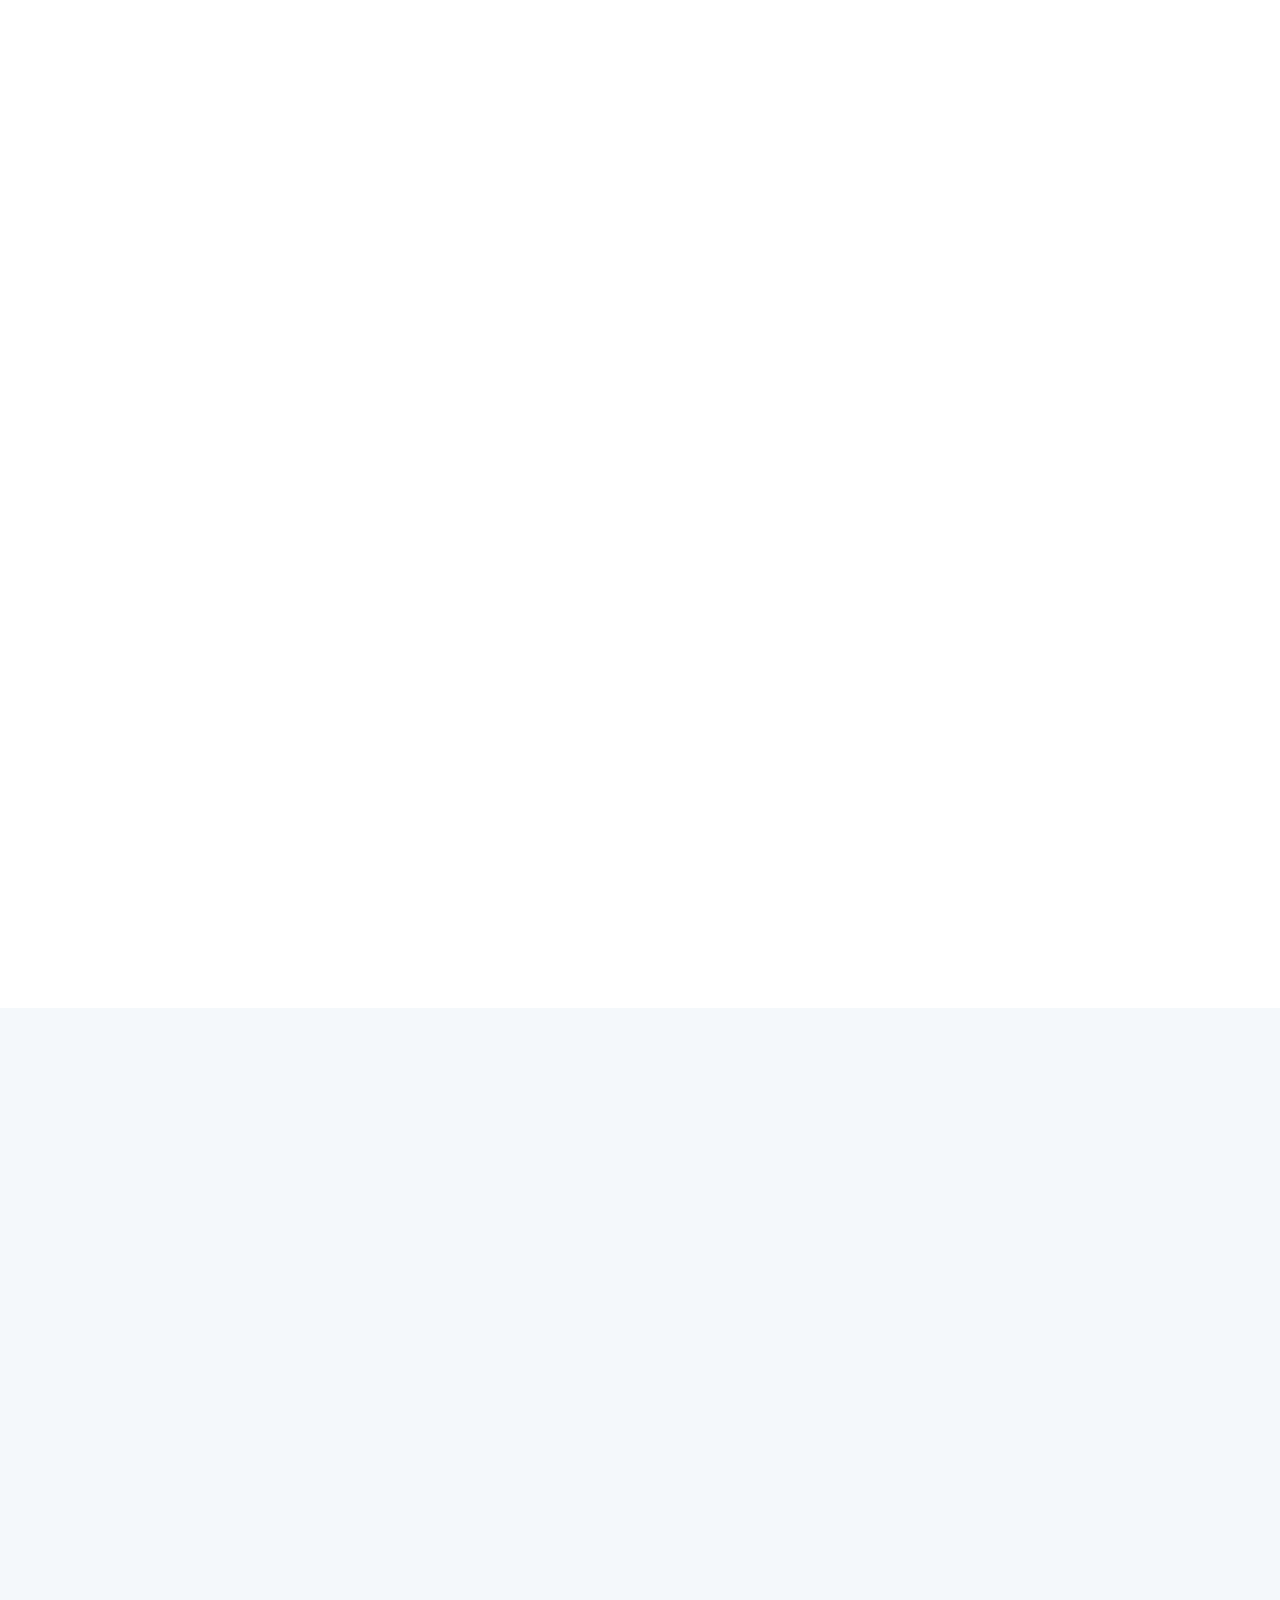
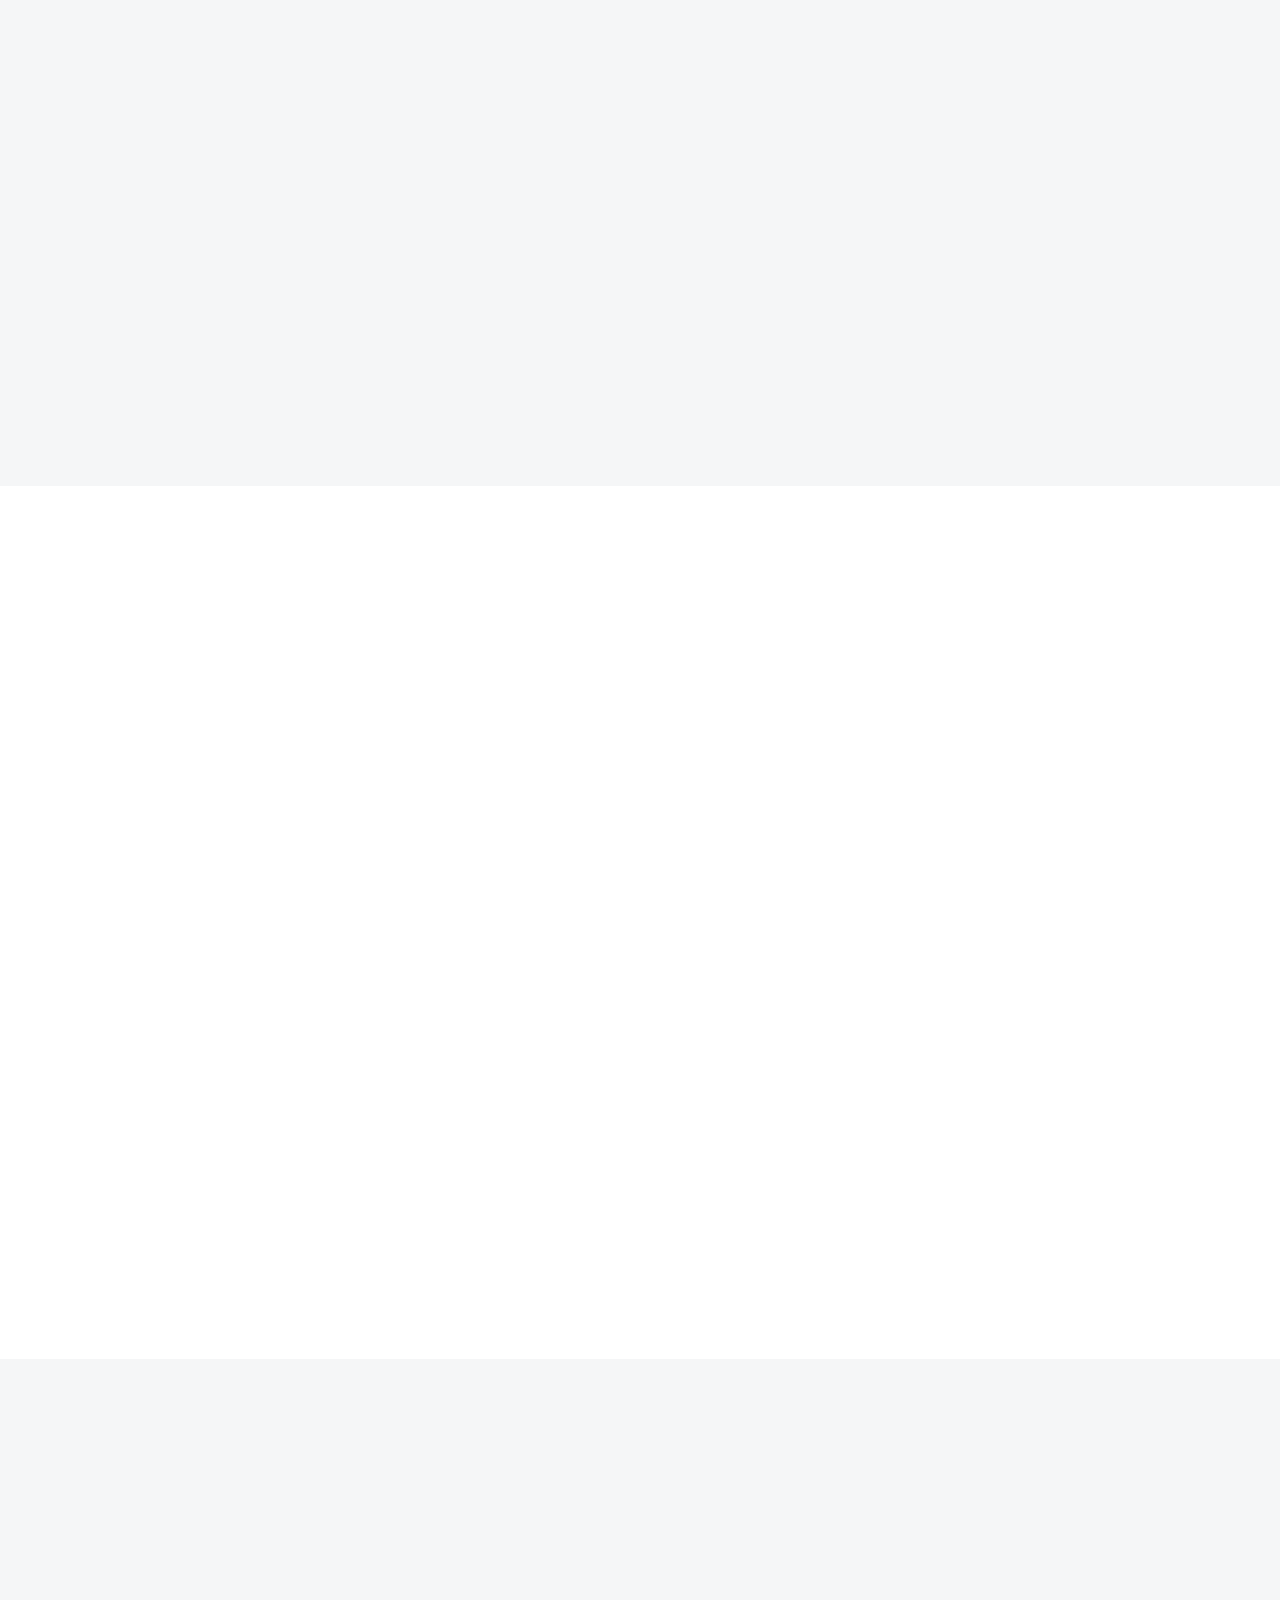
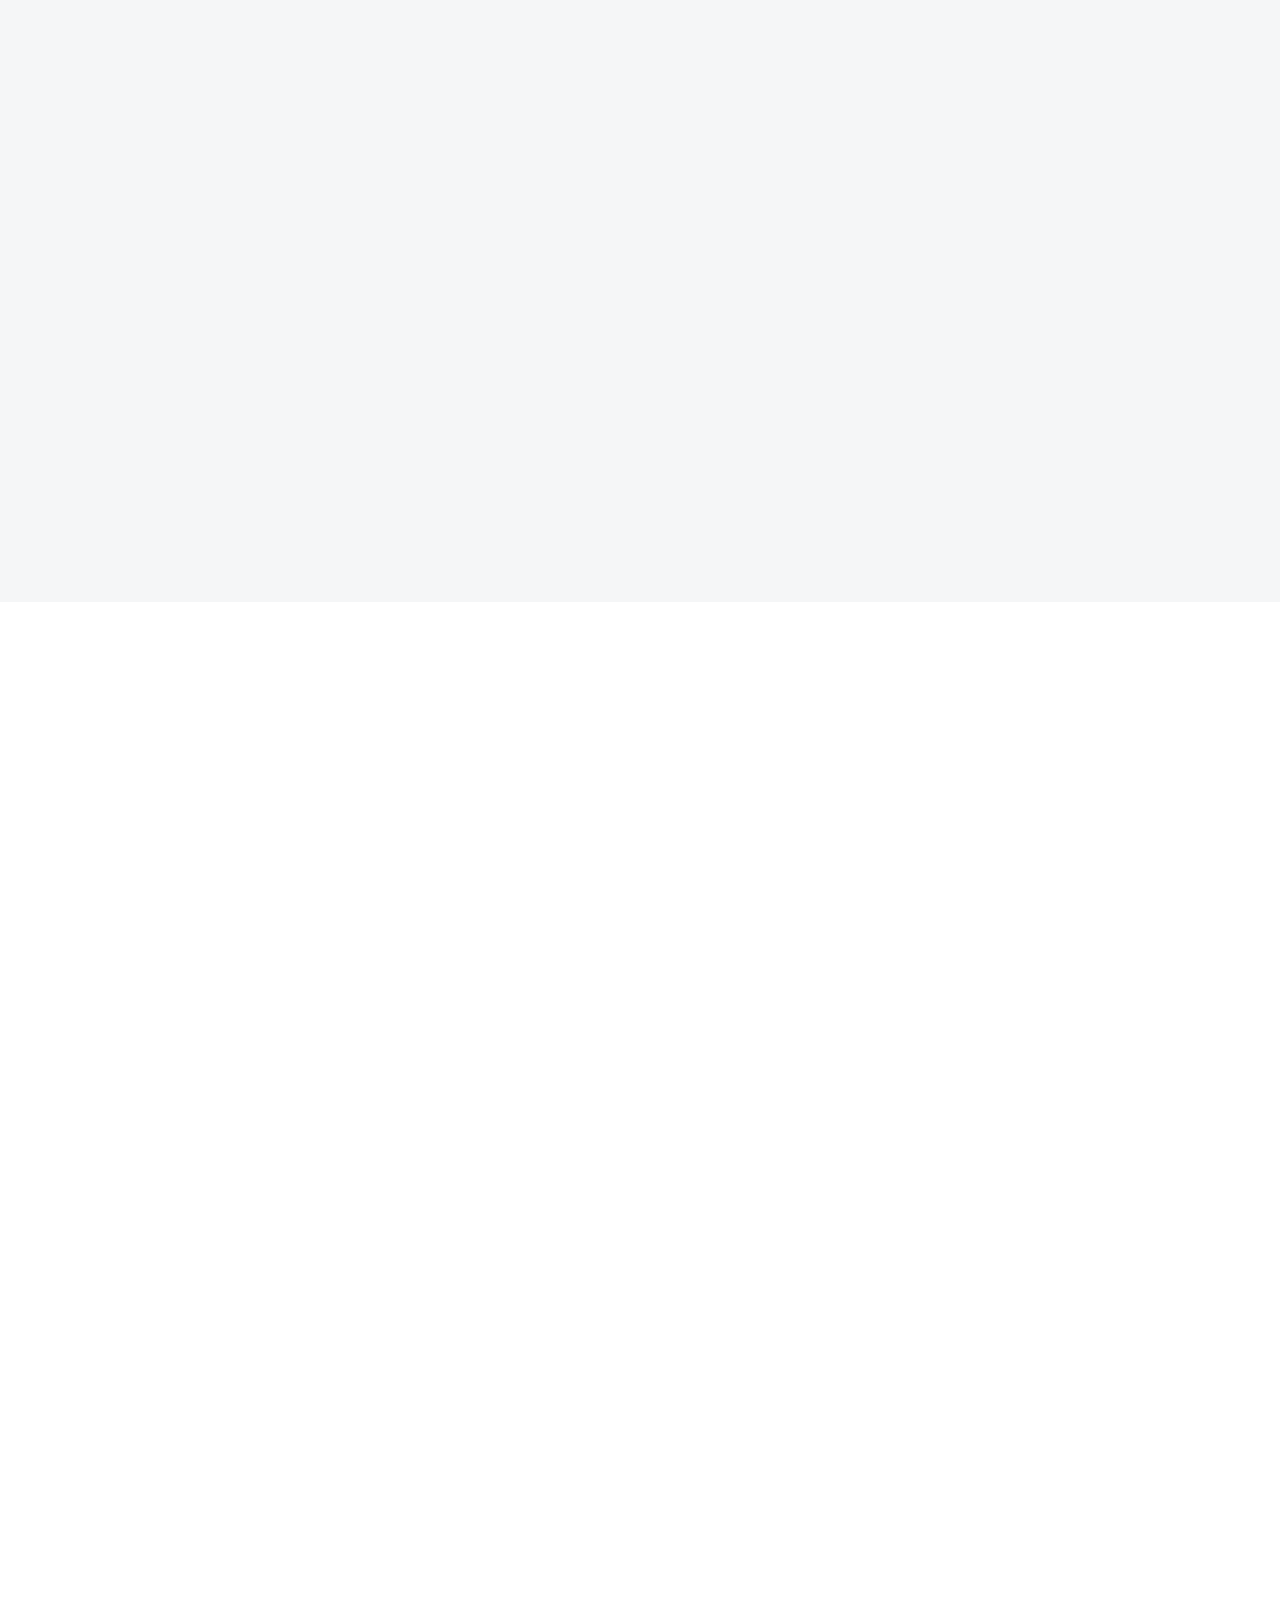
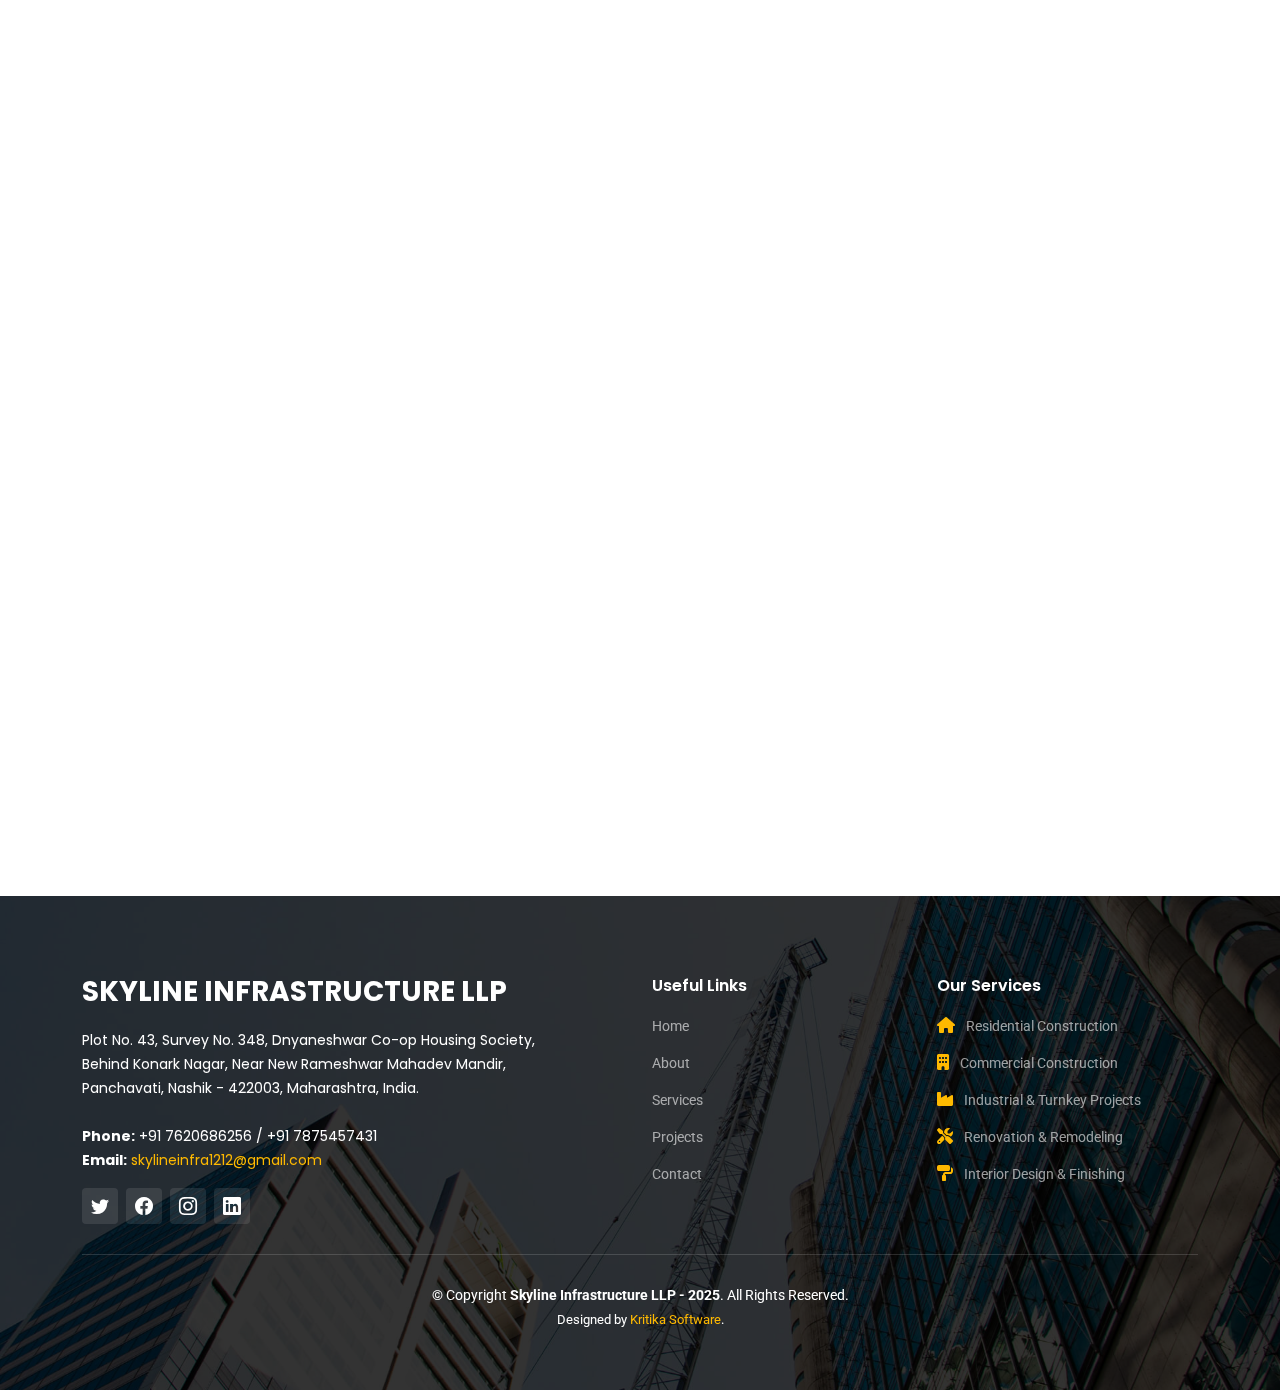
==== commit 402e7d30: "Add whatapp integration & change footer & change some diesign" ====
--- a/index.html
+++ b/index.html
@@ -550,285 +550,330 @@
     
 
     <!-- ======= Our Projects Section ======= -->
-    <section id="projects" class="projects">
-      <div class="container" data-aos="fade-up">
-
-        <div class="section-header">
-          <h2>Our Projects</h2>
-          <p>Consequatur libero assumenda est voluptatem est quidem illum et officia imilique qui vel architecto
-            accusamus fugit aut qui distinctio</p>
-        </div>
-
-        <div class="portfolio-isotope" data-portfolio-filter="*" data-portfolio-layout="masonry"
-          data-portfolio-sort="original-order">
-
-          <ul class="portfolio-flters" data-aos="fade-up" data-aos-delay="100">
-            <li data-filter="*" class="filter-active">All</li>
-            <li data-filter=".filter-remodeling">Remodeling</li>
-            <li data-filter=".filter-construction">Construction</li>
-            <li data-filter=".filter-repairs">Repairs</li>
-            <li data-filter=".filter-design">Design</li>
-          </ul><!-- End Projects Filters -->
-
-          <div class="row gy-4 portfolio-container" data-aos="fade-up" data-aos-delay="200">
-
-            <div class="col-lg-4 col-md-6 portfolio-item filter-remodeling">
-              <div class="portfolio-content h-100">
-                <img src="assets/img/projects/remodeling-1.jpg" class="img-fluid" alt="">
-                <div class="portfolio-info">
-                  <h4>Remodeling 1</h4>
-                  <p>Lorem ipsum, dolor sit amet consectetur</p>
-                  <a href="assets/img/projects/remodeling-1.jpg" title="Remodeling 1"
-                    data-gallery="portfolio-gallery-remodeling" class="glightbox preview-link"><i
-                      class="bi bi-zoom-in"></i></a>
-                  <a href="project-details.html" title="More Details" class="details-link"><i
-                      class="bi bi-link-45deg"></i></a>
-                </div>
-              </div>
-            </div><!-- End Projects Item -->
-
-            <div class="col-lg-4 col-md-6 portfolio-item filter-construction">
-              <div class="portfolio-content h-100">
-                <img src="assets/img/projects/construction-1.jpg" class="img-fluid" alt="">
-                <div class="portfolio-info">
-                  <h4>Construction 1</h4>
-                  <p>Lorem ipsum, dolor sit amet consectetur</p>
-                  <a href="assets/img/projects/construction-1.jpg" title="Construction 1"
-                    data-gallery="portfolio-gallery-construction" class="glightbox preview-link"><i
-                      class="bi bi-zoom-in"></i></a>
-                  <a href="project-details.html" title="More Details" class="details-link"><i
-                      class="bi bi-link-45deg"></i></a>
-                </div>
-              </div>
-            </div><!-- End Projects Item -->
-
-            <div class="col-lg-4 col-md-6 portfolio-item filter-repairs">
-              <div class="portfolio-content h-100">
-                <img src="assets/img/projects/repairs-1.jpg" class="img-fluid" alt="">
-                <div class="portfolio-info">
-                  <h4>Repairs 1</h4>
-                  <p>Lorem ipsum, dolor sit amet consectetur</p>
-                  <a href="assets/img/projects/repairs-1.jpg" title="Repairs 1" data-gallery="portfolio-gallery-repairs"
-                    class="glightbox preview-link"><i class="bi bi-zoom-in"></i></a>
-                  <a href="project-details.html" title="More Details" class="details-link"><i
-                      class="bi bi-link-45deg"></i></a>
-                </div>
-              </div>
-            </div><!-- End Projects Item -->
-
-            <div class="col-lg-4 col-md-6 portfolio-item filter-design">
-              <div class="portfolio-content h-100">
-                <img src="assets/img/projects/design-1.jpg" class="img-fluid" alt="">
-                <div class="portfolio-info">
-                  <h4>Design 1</h4>
-                  <p>Lorem ipsum, dolor sit amet consectetur</p>
-                  <a href="assets/img/projects/design-1.jpg" title="Repairs 1" data-gallery="portfolio-gallery-book"
-                    class="glightbox preview-link"><i class="bi bi-zoom-in"></i></a>
-                  <a href="project-details.html" title="More Details" class="details-link"><i
-                      class="bi bi-link-45deg"></i></a>
-                </div>
-              </div>
-            </div><!-- End Projects Item -->
-
-            <div class="col-lg-4 col-md-6 portfolio-item filter-remodeling">
-              <div class="portfolio-content h-100">
-                <img src="assets/img/projects/remodeling-2.jpg" class="img-fluid" alt="">
-                <div class="portfolio-info">
-                  <h4>Remodeling 2</h4>
-                  <p>Lorem ipsum, dolor sit amet consectetur</p>
-                  <a href="assets/img/projects/remodeling-2.jpg" title="Remodeling 2"
-                    data-gallery="portfolio-gallery-remodeling" class="glightbox preview-link"><i
-                      class="bi bi-zoom-in"></i></a>
-                  <a href="project-details.html" title="More Details" class="details-link"><i
-                      class="bi bi-link-45deg"></i></a>
-                </div>
-              </div>
-            </div><!-- End Projects Item -->
-
-            <div class="col-lg-4 col-md-6 portfolio-item filter-construction">
-              <div class="portfolio-content h-100">
-                <img src="assets/img/projects/construction-2.jpg" class="img-fluid" alt="">
-                <div class="portfolio-info">
-                  <h4>Construction 2</h4>
-                  <p>Lorem ipsum, dolor sit amet consectetur</p>
-                  <a href="assets/img/projects/construction-2.jpg" title="Construction 2"
-                    data-gallery="portfolio-gallery-construction" class="glightbox preview-link"><i
-                      class="bi bi-zoom-in"></i></a>
-                  <a href="project-details.html" title="More Details" class="details-link"><i
-                      class="bi bi-link-45deg"></i></a>
-                </div>
-              </div>
-            </div><!-- End Projects Item -->
-
-            <div class="col-lg-4 col-md-6 portfolio-item filter-repairs">
-              <div class="portfolio-content h-100">
-                <img src="assets/img/projects/repairs-2.jpg" class="img-fluid" alt="">
-                <div class="portfolio-info">
-                  <h4>Repairs 2</h4>
-                  <p>Lorem ipsum, dolor sit amet consectetur</p>
-                  <a href="assets/img/projects/repairs-2.jpg" title="Repairs 2" data-gallery="portfolio-gallery-repairs"
-                    class="glightbox preview-link"><i class="bi bi-zoom-in"></i></a>
-                  <a href="project-details.html" title="More Details" class="details-link"><i
-                      class="bi bi-link-45deg"></i></a>
-                </div>
-              </div>
-            </div><!-- End Projects Item -->
-
-            <div class="col-lg-4 col-md-6 portfolio-item filter-design">
-              <div class="portfolio-content h-100">
-                <img src="assets/img/projects/design-2.jpg" class="img-fluid" alt="">
-                <div class="portfolio-info">
-                  <h4>Design 2</h4>
-                  <p>Lorem ipsum, dolor sit amet consectetur</p>
-                  <a href="assets/img/projects/design-2.jpg" title="Repairs 2" data-gallery="portfolio-gallery-book"
-                    class="glightbox preview-link"><i class="bi bi-zoom-in"></i></a>
-                  <a href="project-details.html" title="More Details" class="details-link"><i
-                      class="bi bi-link-45deg"></i></a>
-                </div>
-              </div>
-            </div><!-- End Projects Item -->
-
-            <div class="col-lg-4 col-md-6 portfolio-item filter-remodeling">
-              <div class="portfolio-content h-100">
-                <img src="assets/img/projects/remodeling-3.jpg" class="img-fluid" alt="">
-                <div class="portfolio-info">
-                  <h4>Remodeling 3</h4>
-                  <p>Lorem ipsum, dolor sit amet consectetur</p>
-                  <a href="assets/img/projects/remodeling-3.jpg" title="Remodeling 3"
-                    data-gallery="portfolio-gallery-remodeling" class="glightbox preview-link"><i
-                      class="bi bi-zoom-in"></i></a>
-                  <a href="project-details.html" title="More Details" class="details-link"><i
-                      class="bi bi-link-45deg"></i></a>
-                </div>
-              </div>
-            </div><!-- End Projects Item -->
-
-            <div class="col-lg-4 col-md-6 portfolio-item filter-construction">
-              <div class="portfolio-content h-100">
-                <img src="assets/img/projects/construction-3.jpg" class="img-fluid" alt="">
-                <div class="portfolio-info">
-                  <h4>Construction 3</h4>
-                  <p>Lorem ipsum, dolor sit amet consectetur</p>
-                  <a href="assets/img/projects/construction-3.jpg" title="Construction 3"
-                    data-gallery="portfolio-gallery-construction" class="glightbox preview-link"><i
-                      class="bi bi-zoom-in"></i></a>
-                  <a href="project-details.html" title="More Details" class="details-link"><i
-                      class="bi bi-link-45deg"></i></a>
-                </div>
-              </div>
-            </div><!-- End Projects Item -->
-
-            <div class="col-lg-4 col-md-6 portfolio-item filter-repairs">
-              <div class="portfolio-content h-100">
-                <img src="assets/img/projects/repairs-3.jpg" class="img-fluid" alt="">
-                <div class="portfolio-info">
-                  <h4>Repairs 3</h4>
-                  <p>Lorem ipsum, dolor sit amet consectetur</p>
-                  <a href="assets/img/projects/repairs-3.jpg" title="Repairs 2" data-gallery="portfolio-gallery-repairs"
-                    class="glightbox preview-link"><i class="bi bi-zoom-in"></i></a>
-                  <a href="project-details.html" title="More Details" class="details-link"><i
-                      class="bi bi-link-45deg"></i></a>
-                </div>
-              </div>
-            </div><!-- End Projects Item -->
-
-            <div class="col-lg-4 col-md-6 portfolio-item filter-design">
-              <div class="portfolio-content h-100">
-                <img src="assets/img/projects/design-3.jpg" class="img-fluid" alt="">
-                <div class="portfolio-info">
-                  <h4>Design 3</h4>
-                  <p>Lorem ipsum, dolor sit amet consectetur</p>
-                  <a href="assets/img/projects/design-3.jpg" title="Repairs 3" data-gallery="portfolio-gallery-book"
-                    class="glightbox preview-link"><i class="bi bi-zoom-in"></i></a>
-                  <a href="project-details.html" title="More Details" class="details-link"><i
-                      class="bi bi-link-45deg"></i></a>
-                </div>
-              </div>
-            </div><!-- End Projects Item -->
-
-          </div><!-- End Projects Container -->
-
-        </div>
-
+        <section id="projects" class="projects">
+          <div class="container" data-aos="fade-up">
+
+            <div class="portfolio-isotope" data-portfolio-filter="*" data-portfolio-layout="masonry"
+              data-portfolio-sort="original-order">
+
+              <ul class="portfolio-flters" data-aos="fade-up" data-aos-delay="100">
+                <li data-filter="*" class="filter-active">All</li>
+                <!-- <li data-filter=".filter-ongoing">On-Going</li> -->
+                <li data-filter=".filter-remodeling">Completed</li>
+                <li data-filter=".filter-construction">Construction</li>
+                <li data-filter=".filter-repairs">Repairs</li>
+                <li data-filter=".filter-design">Design</li>
+              </ul><!-- End Projects Filters -->
+
+              <div class="row gy-4 portfolio-container" data-aos="fade-up" data-aos-delay="200">
+
+                <div class="col-lg-4 col-md-6 portfolio-item filter-remodeling">
+                  <div class="portfolio-content h-100">
+                    <a href="./assets/img/Completed-thombare-bunglow-pimplad2.jpg" title="Completed 1"
+                      data-gallery="portfolio-gallery-remodeling" class="glightbox preview-link">
+                      <img src="./assets/img/pimpalgoan-basvant.jpg" class="img-fluid" alt="Completed 1">
+                    </a>
+                    <div class="portfolio-info">
+                      <h4>Completed</h4>
+                    </div>
+                  </div>
+                </div>
+
+                <!-- End Projects Item -->
+
+                <div class="col-lg-4 col-md-6 portfolio-item filter-construction">
+                  <div class="portfolio-content h-100">
+                    <img src="assets/img/Under-contruction-1.jpg" class="img-fluid" alt="">
+                    <div class="portfolio-info">
+                      <h4>Construction </h4>
+                    </div>
+                  </div>
+                </div><!-- End Projects Item -->
+
+                <div class="col-lg-4 col-md-6 portfolio-item filter-repairs">
+                  <div class="portfolio-content h-100">
+                    <img src="assets/img/projects/repairs-1.jpg" class="img-fluid" alt="">
+                    <div class="portfolio-info">
+                      <h4>Repairs</h4>
+                    </div>
+                  </div>
+                </div><!-- End Projects Item -->
+
+                <div class="col-lg-4 col-md-6 portfolio-item filter-design">
+                  <div class="portfolio-content h-100">
+                    <img src="assets/img/projects/design-1.jpg" class="img-fluid" alt="">
+                    <div class="portfolio-info">
+                      <h4>Design</h4>
+                    </div>
+                  </div>
+                </div><!-- End Projects Item -->
+
+                <div class="col-lg-4 col-md-6 portfolio-item filter-remodeling">
+                  <div class="portfolio-content h-100">
+                    <img src="./assets/img/Completed-thombare-bunglow-pimplad2.jpg" class="img-fluid" alt="">
+                    <div class="portfolio-info">
+                      <h4>Completed 2</h4>
+                      
+                      <a href="./assets/img/Completed-thombare-bunglow-pimplad2.jpg" title="Completed 2"
+                        data-gallery="portfolio-gallery-remodeling" class="glightbox preview-link"><i
+                          class="bi bi-zoom-in"></i></a>
+                    
+                    </div>
+                  </div>
+                </div><!-- End Projects Item -->
+
+                <div class="col-lg-4 col-md-6 portfolio-item filter-construction">
+                  <div class="portfolio-content h-100">
+                    <img src="assets/img/projects/construction-2.jpg" class="img-fluid" alt="">
+                    <div class="portfolio-info">
+                      <h4>Construction 2</h4>
+                      
+                      <a href="assets/img/projects/construction-2.jpg" title="Construction 2"
+                        data-gallery="portfolio-gallery-construction" class="glightbox preview-link"><i
+                          class="bi bi-zoom-in"></i></a>
+                    
+                    </div>
+                  </div>
+                </div><!-- End Projects Item -->
+
+                <div class="col-lg-4 col-md-6 portfolio-item filter-repairs">
+                  <div class="portfolio-content h-100">
+                    <img src="assets/img/projects/repairs-2.jpg" class="img-fluid" alt="">
+                    <div class="portfolio-info">
+                      <h4>Repairs 2</h4>
+                      
+                      <a href="assets/img/projects/repairs-2.jpg" title="Repairs 2" data-gallery="portfolio-gallery-repairs"
+                        class="glightbox preview-link"><i class="bi bi-zoom-in"></i></a>
+                    
+                    </div>
+                  </div>
+                </div><!-- End Projects Item -->
+
+                <div class="col-lg-4 col-md-6 portfolio-item filter-design">
+                  <div class="portfolio-content h-100">
+                    <img src="assets/img/projects/design-2.jpg" class="img-fluid" alt="">
+                    <div class="portfolio-info">
+                      <h4>Design 2</h4>
+                      
+                      <a href="assets/img/projects/design-2.jpg" title="Repairs 2" data-gallery="portfolio-gallery-book"
+                        class="glightbox preview-link"><i class="bi bi-zoom-in"></i></a>
+                    
+                    </div>
+                  </div>
+                </div><!-- End Projects Item -->
+
+                <div class="col-lg-4 col-md-6 portfolio-item filter-remodeling">
+                  <div class="portfolio-content h-100">
+                    <img src="./assets/img/Completed-thombare-bunglow-pimplad.jpg" class="img-fluid" alt="">
+                    <div class="portfolio-info">
+                      <h4>Completed 3</h4>
+                      
+                      <a href="./assets/img/Completed-thombare-bunglow-pimplad3.jpg" title="Completed 3"
+                        data-gallery="portfolio-gallery-remodeling" class="glightbox preview-link"><i
+                          class="bi bi-zoom-in"></i></a>
+                    
+                    </div>
+                  </div>
+                </div>
+                <!-- End Projects Item -->
+                <div class="col-lg-4 col-md-6 portfolio-item filter-remodeling">
+                  <div class="portfolio-content h-100">
+                    <img src="./assets/img/Hotem-Mirchi.jpg" class="img-fluid" alt="">
+                    <div class="portfolio-info">
+                      <h4>Completed 4</h4>
+                      
+                      <a href="./assets/img/Hotem-Mirchi.jpg" title="Completed 4"
+                        data-gallery="portfolio-gallery-remodeling" class="glightbox preview-link"><i
+                          class="bi bi-zoom-in"></i></a>
+                    
+                    </div>
+                  </div>
+                </div>
+                <div class="col-lg-4 col-md-6 portfolio-item filter-remodeling">
+                  <div class="portfolio-content h-100">
+                    <img src="./assets/img/Completed-thombare-bunglow-pimplad3.jpg" class="img-fluid" alt="">
+                    <div class="portfolio-info">
+                      <h4>Completed 5</h4>
+                      
+                      <a href="./assets/img/Completed-thombare-bunglow-pimplad3.jpg" title="Completed 5"
+                        data-gallery="portfolio-gallery-remodeling" class="glightbox preview-link"><i
+                          class="bi bi-zoom-in"></i></a>
+                    
+                    </div>
+                  </div>
+                </div>
+
+                <div class="col-lg-4 col-md-6 portfolio-item filter-construction">
+                  <div class="portfolio-content h-100">
+                    <img src="assets/img/Under-contruction-2.jpg" class="img-fluid" alt="">
+                    <div class="portfolio-info">
+                      <h4>Construction 3</h4>
+                      
+                      <a href="assets/img/Under-contruction-2.jpg" title="Construction 3"
+                        data-gallery="portfolio-gallery-construction" class="glightbox preview-link"><i
+                          class="bi bi-zoom-in"></i></a>
+                    
+                    </div>
+                  </div>
+                </div><!-- End Projects Item -->
+                <div class="col-lg-4 col-md-6 portfolio-item filter-construction">
+                  <div class="portfolio-content h-100">
+                    <img src="assets/img/Under-contruction-3.jpg" class="img-fluid" alt="">
+                    <div class="portfolio-info">
+                      <h4>Construction 4</h4>
+                      
+                      <a href="assets/img/Under-contruction-3.jpg" title="Construction 3"
+                        data-gallery="portfolio-gallery-construction" class="glightbox preview-link"><i
+                          class="bi bi-zoom-in"></i></a>
+                    
+                    </div>
+                  </div>
+                </div><!-- End Projects Item -->
+                <div class="col-lg-4 col-md-6 portfolio-item filter-construction">
+                  <div class="portfolio-content h-100">
+                    <img src="assets/img/Under-contruction-5.jpg" class="img-fluid" alt="">
+                    <div class="portfolio-info">
+                      <h4>Construction 3</h4>
+                      
+                      <a href="assets/img/Under-contruction-5.jpg" title="Construction 3"
+                        data-gallery="portfolio-gallery-construction" class="glightbox preview-link"><i
+                          class="bi bi-zoom-in"></i></a>
+                    
+                    </div>
+                  </div>
+                </div><!-- End Projects Item -->
+                <div class="col-lg-4 col-md-6 portfolio-item filter-construction">  
+                  <div class="portfolio-content h-100">
+                    <img src="assets/img/ongoing-pimpalad-bunglow.jpg" class="img-fluid" alt="">
+                    <div class="portfolio-info">
+                      <h4>Construction 3</h4>
+                      
+                      <a href="assets/img/ongoing-pimpalad-bunglow.jpg" title="Construction 3"
+                        data-gallery="portfolio-gallery-construction" class="glightbox preview-link"><i
+                          class="bi bi-zoom-in"></i></a>
+                    
+                    </div>
+                  </div>
+                </div><!-- End Projects Item -->
+
+                <div class="col-lg-4 col-md-6 portfolio-item filter-repairs">
+                  <div class="portfolio-content h-100">
+                    <img src="assets/img/projects/repairs-3.jpg" class="img-fluid" alt="">
+                    <div class="portfolio-info">
+                      <h4>Repairs 3</h4>
+                      
+                      <a href="assets/img/projects/repairs-3.jpg" title="Repairs 2" data-gallery="portfolio-gallery-repairs"
+                        class="glightbox preview-link"><i class="bi bi-zoom-in"></i></a>
+                    
+                    </div>
+                  </div>
+                </div><!-- End Projects Item -->
+
+                <div class="col-lg-4 col-md-6 portfolio-item filter-design">
+                  <div class="portfolio-content h-100">
+                    <img src="assets/img/projects/design-3.jpg" class="img-fluid" alt="">
+                    <div class="portfolio-info">
+                      <h4>Design 3</h4>
+                      
+                      <a href="assets/img/projects/design-3.jpg" title="Repairs 3" data-gallery="portfolio-gallery-book"
+                        class="glightbox preview-link"><i class="bi bi-zoom-in"></i></a>
+                    
+                    </div>
+                  </div>
+                </div><!-- End Projects Item -->
+
+              </div><!-- End Projects Container -->
+
+            </div>
+
+          </div>
+        </section>
+    <!-- End Our Projects Section -->
+
+  </main><!-- End #main -->
+
+  <!-- ======= Footer ======= -->
+    <footer id="footer" class="footer">
+
+      <div class="footer-content position-relative">
+        <div class="container">
+          <div class="row">
+
+            <div class="col-lg-6 col-md-6 col-sm-12">
+              <div class="footer-info">
+                <h3>Skyline Infrastructure LLP</h3>
+                <p>
+                  Plot No. 43, Survey No. 348,
+                  Dnyaneshwar Co-op Housing Society,<br>
+                  Behind Konark Nagar, Near New Rameshwar Mahadev Mandir,<br>
+                  Panchavati, Nashik - 422003, Maharashtra, India. <br>
+                  <br>
+                  <strong>Phone:</strong> +91 7620686256 / +91 7875457431<br>
+                  <strong>Email:</strong> <a href="mailto:skylineinfra1212@gmail.com"> skylineinfra1212@gmail.com</a><br>
+                </p>
+                <div class="social-links d-flex mt-3">
+                  <a href="#" class="d-flex align-items-center justify-content-center" target="_blank"><i class="bi bi-twitter"></i></a>
+                  <a href="#" class="d-flex align-items-center justify-content-center" target="_blank"><i class="bi bi-facebook"></i></a>
+                  <a href="https://www.instagram.com/skyline_infra_2025?igsh=dTZnbmg2eTk1MXgz" class="d-flex align-items-center justify-content-center" target="_blank"><i class="bi bi-instagram"></i></a>
+                  <a href="#" class="d-flex align-items-center justify-content-center" target="_blank"><i class="bi bi-linkedin"></i></a>
+                </div>
+              </div>
+            </div><!-- End footer info column-->
+
+            <div class="col-lg-3 col-md-6 col-sm-6 footer-links">
+              <h4>Useful Links</h4>
+              <ul>
+                <li><a href="index.html">Home</a></li>
+                <li><a href="about.html">About</a></li>
+                <li><a href="services.html">Services</a></li>
+                <li><a href="projects.html">Projects</a></li>
+                <li><a href="contact.html" class="active">Contact</a></li>
+              </ul>
+            </div>
+            <!-- End footer links column-->
+
+           
+            <div class="col-lg-3 col-md-6 col-sm-6 footer-links">
+              <h4>Our Services</h4>
+              <ul style="list-style: none; padding: 0;">
+                <li><i class="fas fa-home" style="margin-right: 8px;"></i> <a href="#">Residential Construction</a></li>
+                <li><i class="fas fa-building" style="margin-right: 8px;"></i> <a href="#">Commercial Construction</a></li>
+                <li><i class="fas fa-industry" style="margin-right: 8px;"></i> <a href="#">Industrial & Turnkey Projects</a></li>
+                <li><i class="fas fa-tools" style="margin-right: 8px;"></i> <a href="#">Renovation & Remodeling</a></li>
+                <li><i class="fas fa-paint-roller" style="margin-right: 8px;"></i> <a href="#">Interior Design & Finishing</a></li>
+              </ul>
+            </div>
+            
+            
+            <!-- End footer links column-->
+
+
+
+
+
+          </div>
+        </div>
       </div>
-    </section><!-- End Our Projects Section -->
-
-  </main><!-- End #main -->
-
-  <!-- ======= Footer ======= -->
-  <footer id="footer" class="footer">
-
-    <div class="footer-content position-relative">
-      <div class="container">
-        <div class="row">
-
-          <div class="col-lg-6 col-md-6 col-sm-12">
-            <div class="footer-info">
-              <h3>Skyline Infrastructure LLP</h3>
-              <p>
-                Plot No. 43, Survey No. 348,
-                Dnyaneshwar Co-op Housing Society,<br>
-                Behind Konark Nagar, Near New Rameshwar Mahadev Mandir,<br>
-                Panchavati, Nashik - 422003, Maharashtra, India. <br>
-                <br>
-                <strong>Phone:</strong> +91 7620686256 / +91 7875457431<br>
-                <strong>Email:</strong> <a href="mailto:skylineinfra1212@gmail.com"> skylineinfra1212@gmail.com</a><br>
-              </p>
-              <div class="social-links d-flex mt-3">
-                <a href="#" class="d-flex align-items-center justify-content-center"><i class="bi bi-twitter"></i></a>
-                <a href="#" class="d-flex align-items-center justify-content-center"><i class="bi bi-facebook"></i></a>
-                <a href="#" class="d-flex align-items-center justify-content-center"><i class="bi bi-instagram"></i></a>
-                <a href="#" class="d-flex align-items-center justify-content-center"><i class="bi bi-linkedin"></i></a>
-              </div>
-            </div>
-          </div><!-- End footer info column-->
-
-          <div class="col-lg-3 col-md-6 col-sm-6 footer-links">
-            <h4>Useful Links</h4>
-            <ul>
-              <li><a href="index.html">Home</a></li>
-              <li><a href="about.html">About</a></li>
-              <li><a href="services.html">Services</a></li>
-              <li><a href="projects.html">Projects</a></li>
-              <li><a href="contact.html" class="active">Contact</a></li>
-            </ul>
-          </div><!-- End footer links column-->
-
-          <div class="col-lg-3 col-md-6 col-sm-6 footer-links">
-            <h4>Our Services</h4>
-            <ul>
-              <li><a href="=#">Residential Construction</a></li>
-              <li><a href="=#">Commercial Construction</a></li>
-              <li><a href="=#">Industrial & Turnkey Projects</a></li>
-              <li><a href="=#">Renovation & Remodeling</a></li>
-              <li><a href="=#">Interior Design & Finishing</a></li>
-            </ul>
-            
-          </div>
-          <!-- End footer links column-->
-
-
-
-
-
+
+      <div class="footer-legal text-center position-relative">
+        <div class="container">
+          <div class="copyright">
+            &copy; Copyright <strong><span>Skyline Infrastructure LLP - 2025</span></strong>. All Rights Reserved.
+          </div>
+          <div class="credits">
+
+            Designed by <a href="https://kritikasoftware.com/">Kritika Software</a>.
+          </div>
         </div>
       </div>
-    </div>
-
-    <div class="footer-legal text-center position-relative">
-      <div class="container">
-        <div class="copyright">
-          &copy; Copyright <strong><span>Skyline Infrastructure LLP - 2025</span></strong>. All Rights Reserved.
-        </div>
-        <div class="credits">
-
-          Designed by <a href="https://kritikasoftware.com/">Kritika Software</a>.
-        </div>
-      </div>
-    </div>
-
-  </footer>
+
+    </footer>
   <!-- End Footer -->
+
+  <a href="https://wa.me/7620686256" class="whatsapp-btn d-flex align-items-center justify-content-center"
+    target="_blank">
+    <i class="bi bi-whatsapp"></i>
+  </a>
 
   <a href="#" class="scroll-top d-flex align-items-center justify-content-center"><i
       class="bi bi-arrow-up-short"></i></a>
--- a/assets/css/main.css
+++ b/assets/css/main.css
@@ -1048,7 +1048,7 @@
 
 @media (max-width: 575px) {
   .features .nav-link h4 {
-    font-size: 16px;
+    font-size: 12px;
   }
 }
 
@@ -2918,4 +2918,36 @@
 .purecounter::after {
   content: '+';
   margin-left: 5px; 
-}+}
+
+.footer-links ul li i {
+  margin-right: 10px; 
+  color: var(--color-primary); 
+  font-size: 16px; 
+}
+
+
+
+.whatsapp-btn {
+  position: fixed;
+  bottom: 65px; /* Adjust based on your preference */
+  right: 12px; /* Adjust for positioning */
+  background-color: #25d366; /* WhatsApp green */
+  color: white;
+  width: 50px;
+  height: 50px;
+  border-radius: 50%;
+  display: flex;
+  align-items: center;
+  justify-content: center;
+  font-size: 24px;
+  box-shadow: 0 4px 6px rgba(0, 0, 0, 0.1);
+  transition: transform 0.3s ease-in-out;
+  text-decoration: none;
+}
+
+.whatsapp-btn:hover {
+  transform: scale(1.1);
+  background-color: #1ebe5d;
+  color: white;
+}
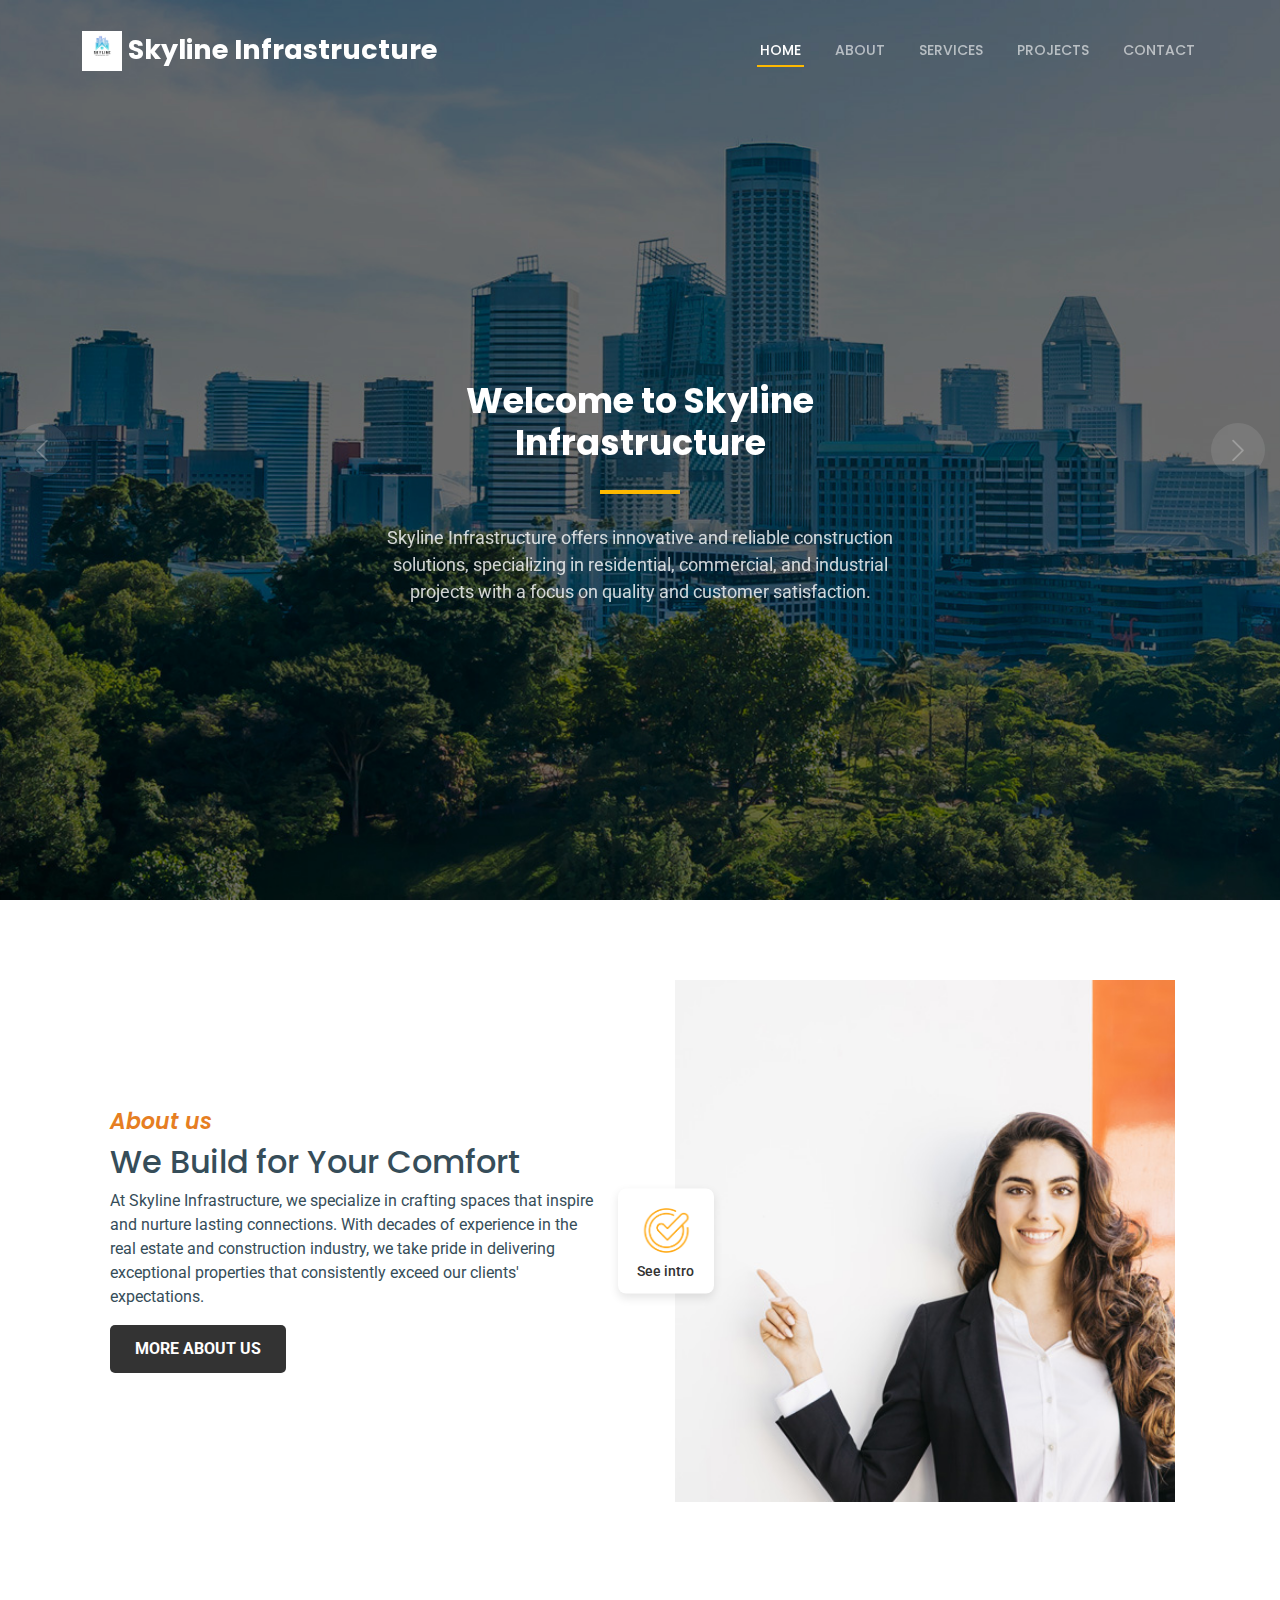
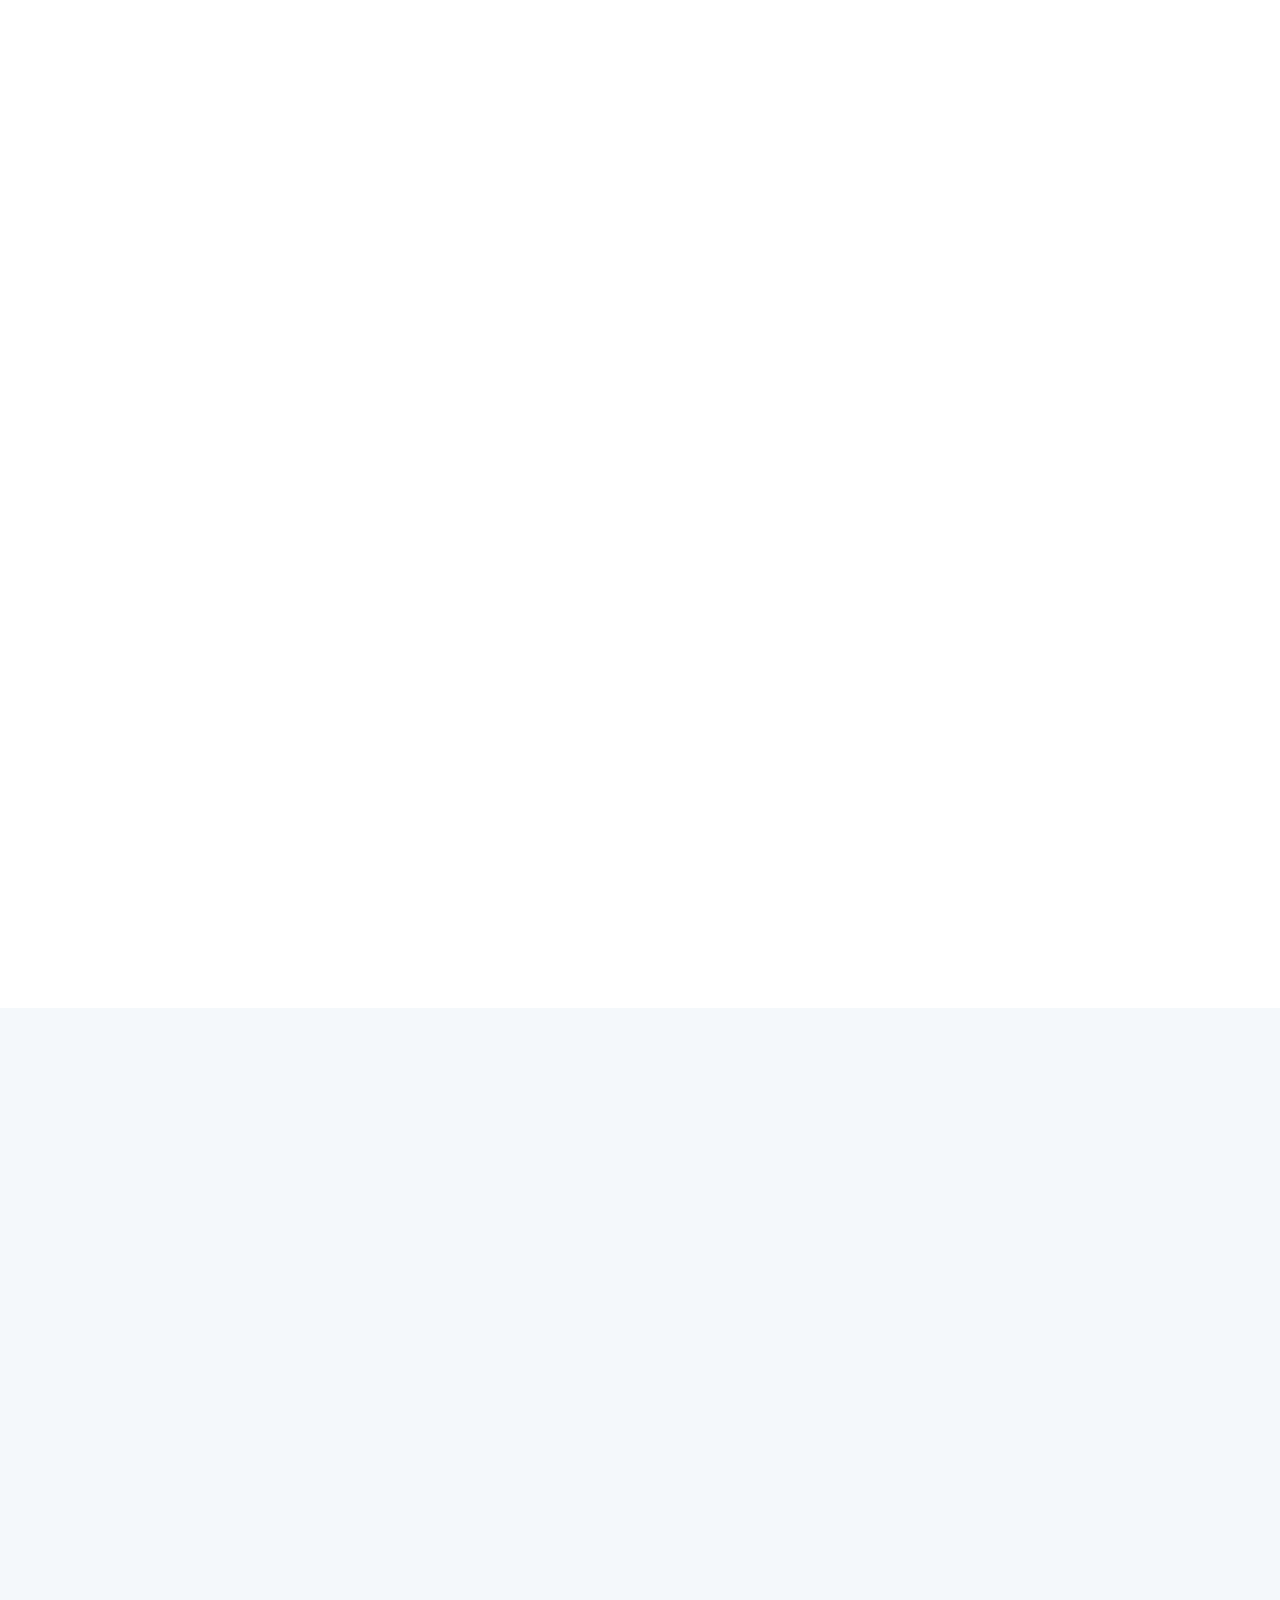
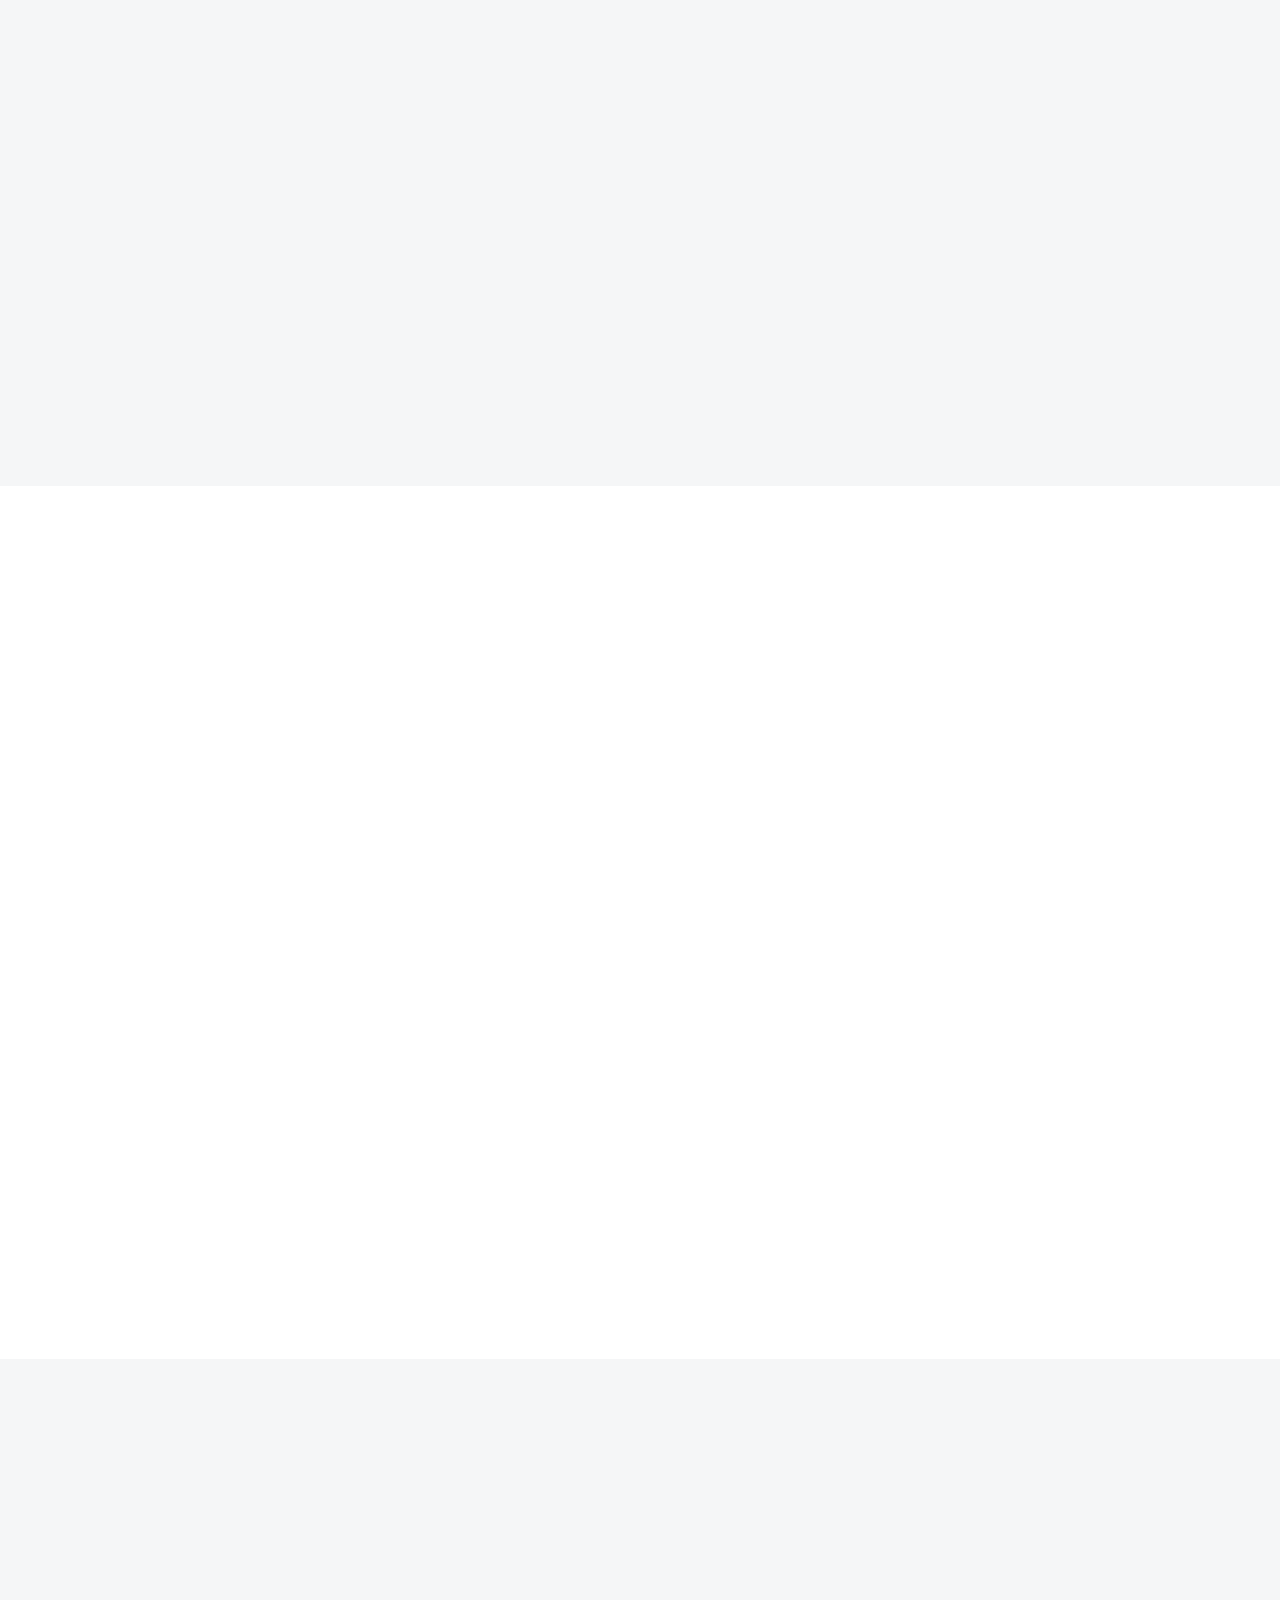
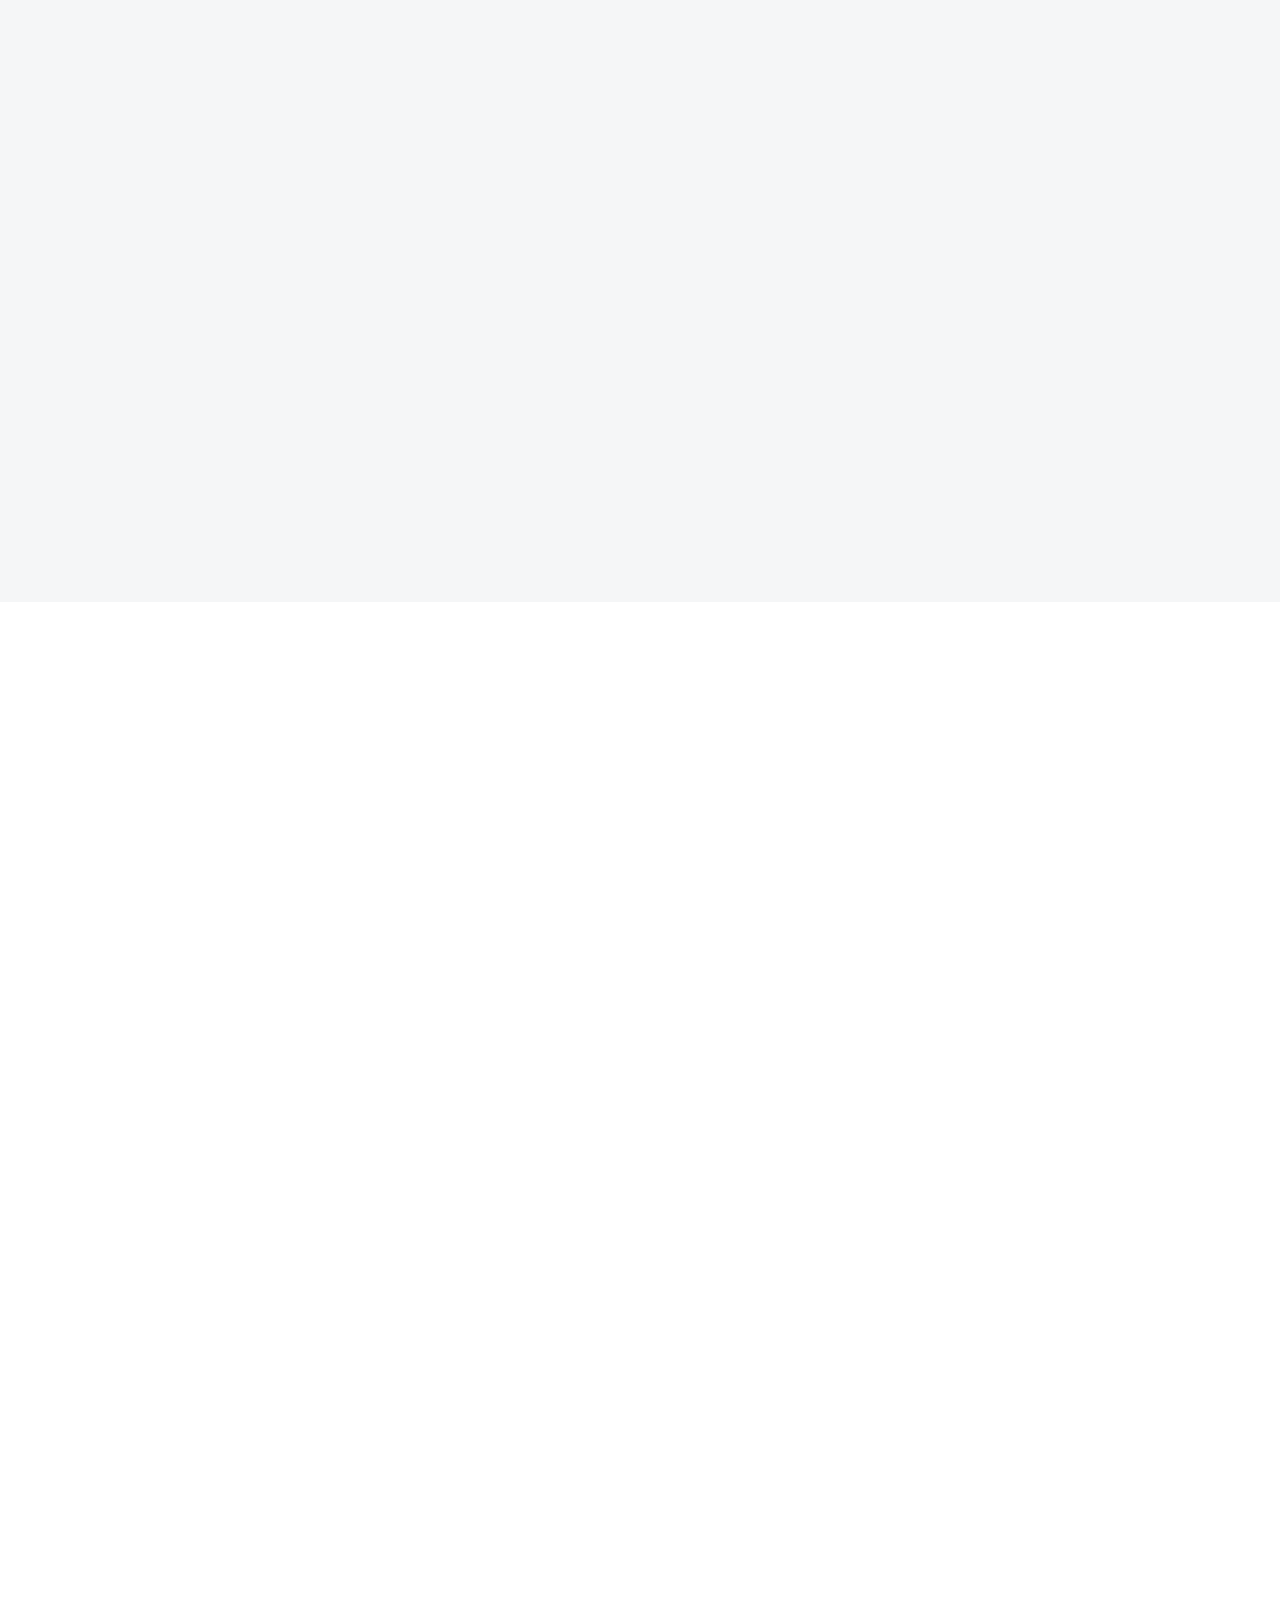
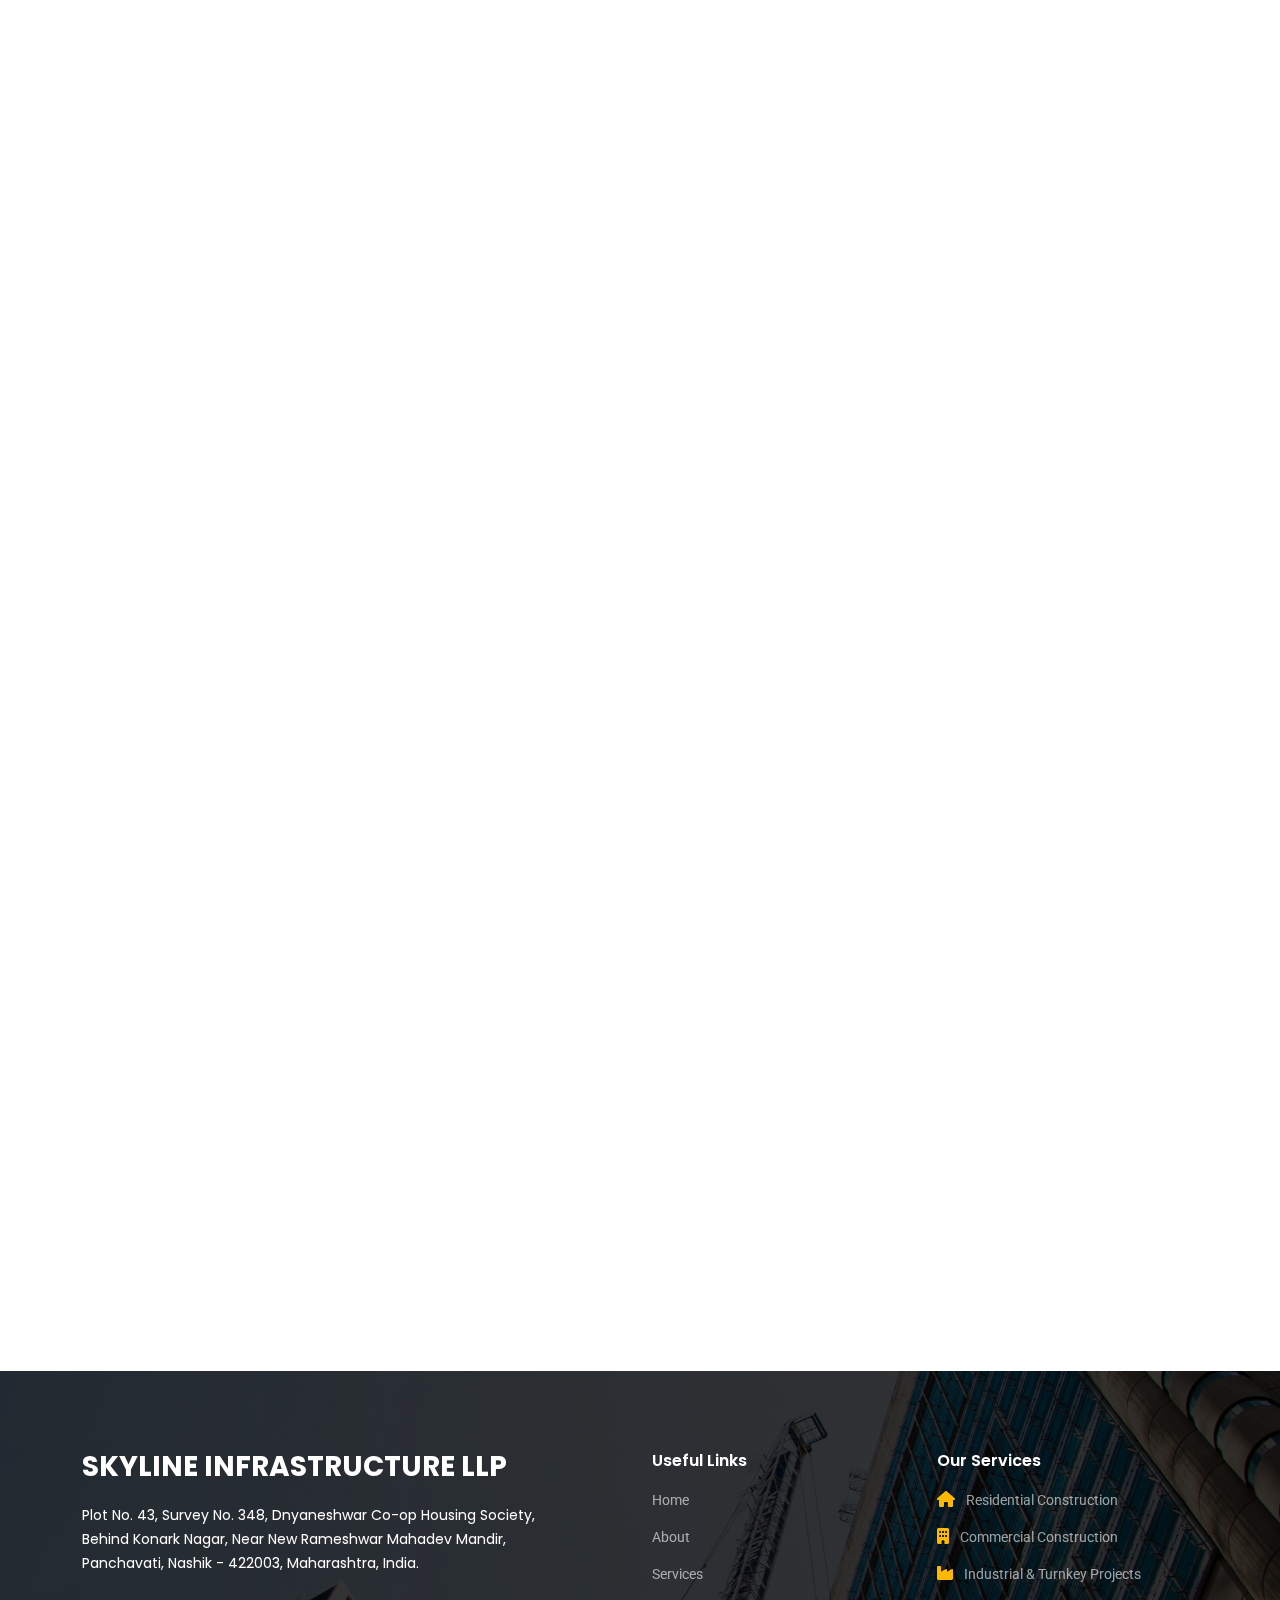
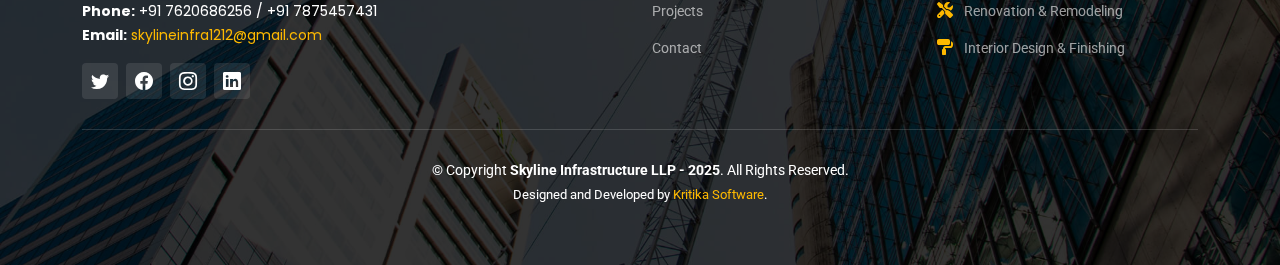
==== commit 4009083a: "remove all template images from project add original images in project" ====
--- a/index.html
+++ b/index.html
@@ -416,7 +416,9 @@
                   <h4><a href="" class="stretched-link">Customer-Centric Approach</a></h4>
                   <p>We work closely with clients to understand their vision and deliver solutions that exceed expectations.</p>
                 </div>
-              </div><!-- End Icon Box -->
+              </div>
+
+              <!-- End Icon Box -->
           
             </div>
           </div>
@@ -426,368 +428,345 @@
     <!-- End Alt Services Section -->
 
     <!-- ======= Features Section ======= -->
-    <section id="features" class="features section-bg">
-      <div class="container" data-aos="fade-up">
-
-        <div class="section-header">
-          <h2>Our Expertise</h2>
-          <p>At Skyline Infrastructure, we deliver expert engineering, quality construction, and modern design solutions.
-            Our seamless project management ensures excellence and client satisfaction in every project.</p>
-        </div>
-
-        <ul class="nav nav-tabs row  g-2 d-flex">
-
-          <li class="nav-item col-3">
-            <a class="nav-link active show" data-bs-toggle="tab" data-bs-target="#tab-1">
-              <h4>Expert Engineering</h4>
-            </a>
-          </li><!-- End tab nav item -->
-
-          <li class="nav-item col-3">
-            <a class="nav-link" data-bs-toggle="tab" data-bs-target="#tab-2">
-              <h4>Quality Construction</h4>
-            </a><!-- End tab nav item -->
-
-          <li class="nav-item col-3">
-            <a class="nav-link" data-bs-toggle="tab" data-bs-target="#tab-3">
-              <h4>Modern Design</h4>
-            </a>
-          </li><!-- End tab nav item -->
-
-          <li class="nav-item col-3">
-            <a class="nav-link" data-bs-toggle="tab" data-bs-target="#tab-4">
-              <h4>Project Management</h4>
-            </a>
-          </li><!-- End tab nav item -->
-
-        </ul>
-
-        <div class="tab-content">
-
-          <div class="tab-pane active show" id="tab-1">
-            <div class="row">
-              <div class="col-lg-6 order-2 order-lg-1 mt-3 mt-lg-0 d-flex flex-column justify-content-center"
-                data-aos="fade-up" data-aos-delay="100">
-                <h3>Innovative Engineering for Stronger Foundations</h3>
-                <p class="fst-italic">
-                  Our expert engineers ensure every project stands on a foundation of strength and precision.
-                </p>
-                <ul>
-                  <li><i class="bi bi-check2-all"></i> Advanced structural designs and calculations.</li>
-                  <li><i class="bi bi-check2-all"></i> Sustainable engineering solutions for long-term durability.</li>
-                  <li><i class="bi bi-check2-all"></i> Adherence to the highest safety and quality standards.</li>
-                </ul>
-              </div>
-              <div class="col-lg-6 order-1 order-lg-2 text-center" data-aos="fade-up" data-aos-delay="200">
-                <img src="assets/img/foundations.jpg" alt="" class="img-fluid">
-              </div>
-            </div>
-          </div><!-- End tab content item -->
-
-          <div class="tab-pane" id="tab-2">
-            <div class="row">
-              <div class="col-lg-6 order-2 order-lg-1 mt-3 mt-lg-0 d-flex flex-column justify-content-center">
-                <h3>Building with Quality and Precision</h3>
-                <p class="fst-italic">
-                  We focus on quality construction that delivers safe, durable, and aesthetic buildings.
-                </p>
-                <ul>
-                  <li><i class="bi bi-check2-all"></i> Use of top-grade materials and latest construction methods.</li>
-                  <li><i class="bi bi-check2-all"></i> Skilled workforce ensuring flawless execution.</li>
-                  <li><i class="bi bi-check2-all"></i> Timely completion without compromising quality.</li>
-                  <li><i class="bi bi-check2-all"></i> Regular quality checks and client updates.</li>
-                </ul>
-              </div>
-              <div class="col-lg-6 order-1 order-lg-2 text-center">
-                <img src="assets/img/ongoing-site.jpg" alt="" class="img-fluid">
-              </div>
-            </div>
-          </div><!-- End tab content item -->
-
-          <div class="tab-pane" id="tab-3">
-            <div class="row">
-              <div class="col-lg-6 order-2 order-lg-1 mt-3 mt-lg-0 d-flex flex-column justify-content-center">
-                <h3>Modern & Sustainable Designs</h3>
-                <p class="fst-italic">Bringing creativity and innovation together to design functional and elegant spaces.
-                </p>
-                <ul>
-                  <li><i class="bi bi-check2-all"></i> Customized designs to suit client preferences and needs.</li>
-                  <li><i class="bi bi-check2-all"></i> Integration of eco-friendly and sustainable solutions.</li>
-                  <li><i class="bi bi-check2-all"></i> Focus on aesthetic appeal without compromising functionality.</li>
-                </ul>
-              </div>
-              <div class="col-lg-6 order-1 order-lg-2 text-center">
-                <img src="assets/img/Completed-thombare-bunglow-pimplad.jpg" alt="" class="img-fluid">
-              </div>
-            </div>
-          </div><!-- End tab content item -->
-
-          <div class="tab-pane" id="tab-4">
-            <div class="row">
-              <div class="col-lg-6 order-2 order-lg-1 mt-3 mt-lg-0 d-flex flex-column justify-content-center">
-                <h3>Seamless Project Management</h3>
-                <p class="fst-italic">
-                  From start to finish, we ensure smooth execution and timely delivery of every project.
-                </p>
-                <ul>
-                  <li><i class="bi bi-check2-all"></i> End-to-end project management and supervision.</li>
-                  <li><i class="bi bi-check2-all"></i> Transparent communication with clients at every stage.</li>
-                  <li><i class="bi bi-check2-all"></i> Focus on deadlines, budget, and quality control.</li>
-                </ul>
-              </div>
-              <div class="col-lg-6 order-1 order-lg-2 text-center">
-                <img src="assets/img/features-4.jpg" alt="" class="img-fluid">
-              </div>
-            </div>
-          </div><!-- End tab content item -->
-
-        </div>
-
-      </div>
-    </section><!-- End Features Section -->
+      <section id="features" class="features section-bg">
+        <div class="container" data-aos="fade-up">
+
+          <div class="section-header">
+            <h2>Our Expertise</h2>
+            <p>At Skyline Infrastructure, we deliver expert engineering, quality construction, and modern design solutions.
+              Our seamless project management ensures excellence and client satisfaction in every project.</p>
+          </div>
+
+          <ul class="nav nav-tabs row  g-2 d-flex">
+
+            <li class="nav-item col-3">
+              <a class="nav-link active show" data-bs-toggle="tab" data-bs-target="#tab-1">
+                <h4>Expert Engineering</h4>
+              </a>
+            </li><!-- End tab nav item -->
+
+            <li class="nav-item col-3">
+              <a class="nav-link" data-bs-toggle="tab" data-bs-target="#tab-2">
+                <h4>Quality Construction</h4>
+              </a><!-- End tab nav item -->
+
+            <li class="nav-item col-3">
+              <a class="nav-link" data-bs-toggle="tab" data-bs-target="#tab-3">
+                <h4>Modern Design</h4>
+              </a>
+            </li><!-- End tab nav item -->
+
+            <li class="nav-item col-3">
+              <a class="nav-link" data-bs-toggle="tab" data-bs-target="#tab-4">
+                <h4>Project Management</h4>
+              </a>
+            </li><!-- End tab nav item -->
+
+          </ul>
+
+          <div class="tab-content">
+
+            <div class="tab-pane active show" id="tab-1">
+              <div class="row">
+                <div class="col-lg-6 order-2 order-lg-1 mt-3 mt-lg-0 d-flex flex-column justify-content-center"
+                  data-aos="fade-up" data-aos-delay="100">
+                  <h3>Innovative Engineering for Stronger Foundations</h3>
+                  <p class="fst-italic">
+                    Our expert engineers ensure every project stands on a foundation of strength and precision.
+                  </p>
+                  <ul>
+                    <li><i class="bi bi-check2-all"></i> Advanced structural designs and calculations.</li>
+                    <li><i class="bi bi-check2-all"></i> Sustainable engineering solutions for long-term durability.</li>
+                    <li><i class="bi bi-check2-all"></i> Adherence to the highest safety and quality standards.</li>
+                  </ul>
+                </div>
+                <div class="col-lg-6 order-1 order-lg-2 text-center" data-aos="fade-up" data-aos-delay="200">
+                  <img src="assets/img/foundations.jpg" alt="" class="img-fluid">
+                </div>
+              </div>
+            </div><!-- End tab content item -->
+
+            <div class="tab-pane" id="tab-2">
+              <div class="row">
+                <div class="col-lg-6 order-2 order-lg-1 mt-3 mt-lg-0 d-flex flex-column justify-content-center">
+                  <h3>Building with Quality and Precision</h3>
+                  <p class="fst-italic">
+                    We focus on quality construction that delivers safe, durable, and aesthetic buildings.
+                  </p>
+                  <ul>
+                    <li><i class="bi bi-check2-all"></i> Use of top-grade materials and latest construction methods.</li>
+                    <li><i class="bi bi-check2-all"></i> Skilled workforce ensuring flawless execution.</li>
+                    <li><i class="bi bi-check2-all"></i> Timely completion without compromising quality.</li>
+                    <li><i class="bi bi-check2-all"></i> Regular quality checks and client updates.</li>
+                  </ul>
+                </div>
+                <div class="col-lg-6 order-1 order-lg-2 text-center">
+                  <img src="assets/img/ongoing-site.jpg" alt="" class="img-fluid">
+                </div>
+              </div>
+            </div><!-- End tab content item -->
+
+            <div class="tab-pane" id="tab-3">
+              <div class="row">
+                <div class="col-lg-6 order-2 order-lg-1 mt-3 mt-lg-0 d-flex flex-column justify-content-center">
+                  <h3>Modern & Sustainable Designs</h3>
+                  <p class="fst-italic">Bringing creativity and innovation together to design functional and elegant spaces.
+                  </p>
+                  <ul>
+                    <li><i class="bi bi-check2-all"></i> Customized designs to suit client preferences and needs.</li>
+                    <li><i class="bi bi-check2-all"></i> Integration of eco-friendly and sustainable solutions.</li>
+                    <li><i class="bi bi-check2-all"></i> Focus on aesthetic appeal without compromising functionality.</li>
+                  </ul>
+                </div>
+                <div class="col-lg-6 order-1 order-lg-2 text-center">
+                  <img src="assets/img/Completed-thombare-bunglow-pimplad.jpg" alt="" class="img-fluid">
+                </div>
+              </div>
+            </div><!-- End tab content item -->
+
+            <div class="tab-pane" id="tab-4">
+              <div class="row">
+                <div class="col-lg-6 order-2 order-lg-1 mt-3 mt-lg-0 d-flex flex-column justify-content-center">
+                  <h3>Seamless Project Management</h3>
+                  <p class="fst-italic">
+                    From start to finish, we ensure smooth execution and timely delivery of every project.
+                  </p>
+                  <ul>
+                    <li><i class="bi bi-check2-all"></i> End-to-end project management and supervision.</li>
+                    <li><i class="bi bi-check2-all"></i> Transparent communication with clients at every stage.</li>
+                    <li><i class="bi bi-check2-all"></i> Focus on deadlines, budget, and quality control.</li>
+                  </ul>
+                </div>
+                <div class="col-lg-6 order-1 order-lg-2 text-center">
+                  <img src="assets/img/features-4.jpg" alt="" class="img-fluid">
+                </div>
+              </div>
+            </div><!-- End tab content item -->
+
+          </div>
+
+        </div>
+      </section>
+    <!-- End Features Section -->
 
    
     
 
     <!-- ======= Our Projects Section ======= -->
-        <section id="projects" class="projects">
-          <div class="container" data-aos="fade-up">
-
-            <div class="portfolio-isotope" data-portfolio-filter="*" data-portfolio-layout="masonry"
-              data-portfolio-sort="original-order">
-
-              <ul class="portfolio-flters" data-aos="fade-up" data-aos-delay="100">
-                <li data-filter="*" class="filter-active">All</li>
-                <!-- <li data-filter=".filter-ongoing">On-Going</li> -->
-                <li data-filter=".filter-remodeling">Completed</li>
-                <li data-filter=".filter-construction">Construction</li>
-                <li data-filter=".filter-repairs">Repairs</li>
-                <li data-filter=".filter-design">Design</li>
-              </ul><!-- End Projects Filters -->
-
-              <div class="row gy-4 portfolio-container" data-aos="fade-up" data-aos-delay="200">
-
-                <div class="col-lg-4 col-md-6 portfolio-item filter-remodeling">
-                  <div class="portfolio-content h-100">
-                    <a href="./assets/img/Completed-thombare-bunglow-pimplad2.jpg" title="Completed 1"
-                      data-gallery="portfolio-gallery-remodeling" class="glightbox preview-link">
-                      <img src="./assets/img/pimpalgoan-basvant.jpg" class="img-fluid" alt="Completed 1">
-                    </a>
-                    <div class="portfolio-info">
-                      <h4>Completed</h4>
-                    </div>
-                  </div>
-                </div>
-
-                <!-- End Projects Item -->
-
-                <div class="col-lg-4 col-md-6 portfolio-item filter-construction">
-                  <div class="portfolio-content h-100">
-                    <img src="assets/img/Under-contruction-1.jpg" class="img-fluid" alt="">
-                    <div class="portfolio-info">
-                      <h4>Construction </h4>
-                    </div>
-                  </div>
-                </div><!-- End Projects Item -->
-
-                <div class="col-lg-4 col-md-6 portfolio-item filter-repairs">
-                  <div class="portfolio-content h-100">
-                    <img src="assets/img/projects/repairs-1.jpg" class="img-fluid" alt="">
-                    <div class="portfolio-info">
-                      <h4>Repairs</h4>
-                    </div>
-                  </div>
-                </div><!-- End Projects Item -->
-
-                <div class="col-lg-4 col-md-6 portfolio-item filter-design">
-                  <div class="portfolio-content h-100">
-                    <img src="assets/img/projects/design-1.jpg" class="img-fluid" alt="">
-                    <div class="portfolio-info">
-                      <h4>Design</h4>
-                    </div>
-                  </div>
-                </div><!-- End Projects Item -->
-
-                <div class="col-lg-4 col-md-6 portfolio-item filter-remodeling">
-                  <div class="portfolio-content h-100">
-                    <img src="./assets/img/Completed-thombare-bunglow-pimplad2.jpg" class="img-fluid" alt="">
-                    <div class="portfolio-info">
-                      <h4>Completed 2</h4>
-                      
-                      <a href="./assets/img/Completed-thombare-bunglow-pimplad2.jpg" title="Completed 2"
-                        data-gallery="portfolio-gallery-remodeling" class="glightbox preview-link"><i
-                          class="bi bi-zoom-in"></i></a>
-                    
-                    </div>
-                  </div>
-                </div><!-- End Projects Item -->
-
-                <div class="col-lg-4 col-md-6 portfolio-item filter-construction">
-                  <div class="portfolio-content h-100">
-                    <img src="assets/img/projects/construction-2.jpg" class="img-fluid" alt="">
-                    <div class="portfolio-info">
-                      <h4>Construction 2</h4>
-                      
-                      <a href="assets/img/projects/construction-2.jpg" title="Construction 2"
-                        data-gallery="portfolio-gallery-construction" class="glightbox preview-link"><i
-                          class="bi bi-zoom-in"></i></a>
-                    
-                    </div>
-                  </div>
-                </div><!-- End Projects Item -->
-
-                <div class="col-lg-4 col-md-6 portfolio-item filter-repairs">
-                  <div class="portfolio-content h-100">
-                    <img src="assets/img/projects/repairs-2.jpg" class="img-fluid" alt="">
-                    <div class="portfolio-info">
-                      <h4>Repairs 2</h4>
-                      
-                      <a href="assets/img/projects/repairs-2.jpg" title="Repairs 2" data-gallery="portfolio-gallery-repairs"
-                        class="glightbox preview-link"><i class="bi bi-zoom-in"></i></a>
-                    
-                    </div>
-                  </div>
-                </div><!-- End Projects Item -->
-
-                <div class="col-lg-4 col-md-6 portfolio-item filter-design">
-                  <div class="portfolio-content h-100">
-                    <img src="assets/img/projects/design-2.jpg" class="img-fluid" alt="">
-                    <div class="portfolio-info">
-                      <h4>Design 2</h4>
-                      
-                      <a href="assets/img/projects/design-2.jpg" title="Repairs 2" data-gallery="portfolio-gallery-book"
-                        class="glightbox preview-link"><i class="bi bi-zoom-in"></i></a>
-                    
-                    </div>
-                  </div>
-                </div><!-- End Projects Item -->
-
-                <div class="col-lg-4 col-md-6 portfolio-item filter-remodeling">
-                  <div class="portfolio-content h-100">
-                    <img src="./assets/img/Completed-thombare-bunglow-pimplad.jpg" class="img-fluid" alt="">
-                    <div class="portfolio-info">
-                      <h4>Completed 3</h4>
-                      
-                      <a href="./assets/img/Completed-thombare-bunglow-pimplad3.jpg" title="Completed 3"
-                        data-gallery="portfolio-gallery-remodeling" class="glightbox preview-link"><i
-                          class="bi bi-zoom-in"></i></a>
-                    
-                    </div>
-                  </div>
-                </div>
-                <!-- End Projects Item -->
-                <div class="col-lg-4 col-md-6 portfolio-item filter-remodeling">
-                  <div class="portfolio-content h-100">
-                    <img src="./assets/img/Hotem-Mirchi.jpg" class="img-fluid" alt="">
-                    <div class="portfolio-info">
-                      <h4>Completed 4</h4>
-                      
-                      <a href="./assets/img/Hotem-Mirchi.jpg" title="Completed 4"
-                        data-gallery="portfolio-gallery-remodeling" class="glightbox preview-link"><i
-                          class="bi bi-zoom-in"></i></a>
-                    
-                    </div>
-                  </div>
-                </div>
-                <div class="col-lg-4 col-md-6 portfolio-item filter-remodeling">
-                  <div class="portfolio-content h-100">
-                    <img src="./assets/img/Completed-thombare-bunglow-pimplad3.jpg" class="img-fluid" alt="">
-                    <div class="portfolio-info">
-                      <h4>Completed 5</h4>
-                      
-                      <a href="./assets/img/Completed-thombare-bunglow-pimplad3.jpg" title="Completed 5"
-                        data-gallery="portfolio-gallery-remodeling" class="glightbox preview-link"><i
-                          class="bi bi-zoom-in"></i></a>
-                    
-                    </div>
-                  </div>
-                </div>
-
-                <div class="col-lg-4 col-md-6 portfolio-item filter-construction">
-                  <div class="portfolio-content h-100">
-                    <img src="assets/img/Under-contruction-2.jpg" class="img-fluid" alt="">
-                    <div class="portfolio-info">
-                      <h4>Construction 3</h4>
-                      
-                      <a href="assets/img/Under-contruction-2.jpg" title="Construction 3"
-                        data-gallery="portfolio-gallery-construction" class="glightbox preview-link"><i
-                          class="bi bi-zoom-in"></i></a>
-                    
-                    </div>
-                  </div>
-                </div><!-- End Projects Item -->
-                <div class="col-lg-4 col-md-6 portfolio-item filter-construction">
-                  <div class="portfolio-content h-100">
-                    <img src="assets/img/Under-contruction-3.jpg" class="img-fluid" alt="">
-                    <div class="portfolio-info">
-                      <h4>Construction 4</h4>
-                      
-                      <a href="assets/img/Under-contruction-3.jpg" title="Construction 3"
-                        data-gallery="portfolio-gallery-construction" class="glightbox preview-link"><i
-                          class="bi bi-zoom-in"></i></a>
-                    
-                    </div>
-                  </div>
-                </div><!-- End Projects Item -->
-                <div class="col-lg-4 col-md-6 portfolio-item filter-construction">
-                  <div class="portfolio-content h-100">
-                    <img src="assets/img/Under-contruction-5.jpg" class="img-fluid" alt="">
-                    <div class="portfolio-info">
-                      <h4>Construction 3</h4>
-                      
-                      <a href="assets/img/Under-contruction-5.jpg" title="Construction 3"
-                        data-gallery="portfolio-gallery-construction" class="glightbox preview-link"><i
-                          class="bi bi-zoom-in"></i></a>
-                    
-                    </div>
-                  </div>
-                </div><!-- End Projects Item -->
-                <div class="col-lg-4 col-md-6 portfolio-item filter-construction">  
-                  <div class="portfolio-content h-100">
-                    <img src="assets/img/ongoing-pimpalad-bunglow.jpg" class="img-fluid" alt="">
-                    <div class="portfolio-info">
-                      <h4>Construction 3</h4>
-                      
-                      <a href="assets/img/ongoing-pimpalad-bunglow.jpg" title="Construction 3"
-                        data-gallery="portfolio-gallery-construction" class="glightbox preview-link"><i
-                          class="bi bi-zoom-in"></i></a>
-                    
-                    </div>
-                  </div>
-                </div><!-- End Projects Item -->
-
-                <div class="col-lg-4 col-md-6 portfolio-item filter-repairs">
-                  <div class="portfolio-content h-100">
-                    <img src="assets/img/projects/repairs-3.jpg" class="img-fluid" alt="">
-                    <div class="portfolio-info">
-                      <h4>Repairs 3</h4>
-                      
-                      <a href="assets/img/projects/repairs-3.jpg" title="Repairs 2" data-gallery="portfolio-gallery-repairs"
-                        class="glightbox preview-link"><i class="bi bi-zoom-in"></i></a>
-                    
-                    </div>
-                  </div>
-                </div><!-- End Projects Item -->
-
-                <div class="col-lg-4 col-md-6 portfolio-item filter-design">
-                  <div class="portfolio-content h-100">
-                    <img src="assets/img/projects/design-3.jpg" class="img-fluid" alt="">
-                    <div class="portfolio-info">
-                      <h4>Design 3</h4>
-                      
-                      <a href="assets/img/projects/design-3.jpg" title="Repairs 3" data-gallery="portfolio-gallery-book"
-                        class="glightbox preview-link"><i class="bi bi-zoom-in"></i></a>
-                    
-                    </div>
-                  </div>
-                </div><!-- End Projects Item -->
-
-              </div><!-- End Projects Container -->
-
-            </div>
-
-          </div>
-        </section>
+       <section id="projects" class="projects">
+        <div class="container" data-aos="fade-up">
+
+          <div class="portfolio-isotope" data-portfolio-filter="*" data-portfolio-layout="masonry"
+            data-portfolio-sort="original-order">
+
+            <ul class="portfolio-flters" data-aos="fade-up" data-aos-delay="100">
+              <li data-filter="*" class="filter-active">All</li>
+              <!-- <li data-filter=".filter-ongoing">On-Going</li> -->
+              <li data-filter=".filter-remodeling">Completed</li>
+              <li data-filter=".filter-construction">Construction</li>
+              <li data-filter=".filter-repairs">Repairs</li>
+              <li data-filter=".filter-design">Design</li>
+            </ul><!-- End Projects Filters -->
+
+            <div class="row gy-4 portfolio-container" data-aos="fade-up" data-aos-delay="200">
+
+              <div class="col-lg-4 col-md-6 portfolio-item filter-remodeling">
+                <div class="portfolio-content h-100">
+                  <a href="./assets/img/Completed-thombare-bunglow-pimplad2.jpg" title="Completed 1"
+                    data-gallery="portfolio-gallery-remodeling" class="glightbox preview-link">
+                    <img src="./assets/img/pimpalgoan-basvant.jpg" class="img-fluid" alt="Completed 1">
+                  </a>
+                  <div class="portfolio-info">
+                    <h4>Completed</h4>
+                  </div>
+                </div>
+              </div>
+
+              <!-- End Projects Item -->
+
+              <div class="col-lg-4 col-md-6 portfolio-item filter-construction">
+                <div class="portfolio-content h-100">
+                  <img src="assets/img/Under-contruction-1.jpg" class="img-fluid" alt="">
+                  <div class="portfolio-info">
+                    <h4>Construction </h4>
+                  </div>
+                </div>
+              </div><!-- End Projects Item -->
+
+              <div class="col-lg-4 col-md-6 portfolio-item filter-repairs">
+                <div class="portfolio-content h-100">
+                  <img src="assets/img/repair-1.jpg" class="img-fluid" alt="">
+                  <div class="portfolio-info">
+                    <h4>Repairs</h4>
+                  </div>
+                </div>
+              </div><!-- End Projects Item -->
+
+              <div class="col-lg-4 col-md-6 portfolio-item filter-design">
+                <div class="portfolio-content h-100">
+                  <img src="assets/img/ongoing-building-contruction.jpg" class="img-fluid" alt="">
+                  <div class="portfolio-info">
+                    <h4>Design</h4>
+                  </div>
+                </div>
+              </div><!-- End Projects Item -->
+
+              <div class="col-lg-4 col-md-6 portfolio-item filter-remodeling">
+                <div class="portfolio-content h-100">
+                  <img src="./assets/img/Completed-thombare-bunglow-pimplad2.jpg" class="img-fluid" alt="">
+                  <div class="portfolio-info">
+                    <h4>Completed 2</h4>
+                    
+                   
+                  
+                  </div>
+                </div>
+              </div><!-- End Projects Item -->
+
+              <div class="col-lg-4 col-md-6 portfolio-item filter-construction">
+                <div class="portfolio-content h-100">
+                  <img src="assets/img/projects/construction-2.jpg" class="img-fluid" alt="">
+                  <div class="portfolio-info">
+                    <h4>Construction 2</h4>
+                    
+                    
+                  
+                  </div>
+                </div>
+              </div><!-- End Projects Item -->
+
+              <div class="col-lg-4 col-md-6 portfolio-item filter-repairs">
+                <div class="portfolio-content h-100">
+                  <img src="assets/img/repair-2.jpg" class="img-fluid" alt="">
+                  <div class="portfolio-info">
+                    <h4>Repairs 2</h4>
+                    
+                   
+                  </div>
+                </div>
+              </div><!-- End Projects Item -->
+
+              <div class="col-lg-4 col-md-6 portfolio-item filter-design">
+                <div class="portfolio-content h-100">
+                  <img src="assets/img/ongoing-jadhav-bunglow.jpg" class="img-fluid" alt="">
+                  <div class="portfolio-info">
+                    <h4>Design 2</h4>
+                    
+                    
+                  
+                  </div>
+                </div>
+              </div><!-- End Projects Item -->
+
+              <div class="col-lg-4 col-md-6 portfolio-item filter-remodeling">
+                <div class="portfolio-content h-100">
+                  <img src="./assets/img/Completed-thombare-bunglow-pimplad.jpg" class="img-fluid" alt="">
+                  <div class="portfolio-info">
+                    <h4>Completed 3</h4>
+                    
+                    
+                  
+                  </div>
+                </div>
+              </div>
+              <!-- End Projects Item -->
+              <div class="col-lg-4 col-md-6 portfolio-item filter-remodeling">
+                <div class="portfolio-content h-100">
+                  <img src="./assets/img/Hotem-Mirchi.jpg" class="img-fluid" alt="">
+                  <div class="portfolio-info">
+                    <h4>Completed 4</h4>
+                    
+                   
+                  
+                  </div>
+                </div>
+              </div>
+              <div class="col-lg-4 col-md-6 portfolio-item filter-remodeling">
+                <div class="portfolio-content h-100">
+                  <img src="./assets/img/Completed-thombare-bunglow-pimplad3.jpg" class="img-fluid" alt="">
+                  <div class="portfolio-info">
+                    <h4>Completed 5</h4>
+                    
+                    
+                  
+                  </div>
+                </div>
+              </div>
+
+              <div class="col-lg-4 col-md-6 portfolio-item filter-construction">
+                <div class="portfolio-content h-100">
+                  <img src="assets/img/Under-contruction-2.jpg" class="img-fluid" alt="">
+                  <div class="portfolio-info">
+                    <h4>Construction 3</h4>
+                    
+                  
+                  
+                  </div>
+                </div>
+              </div><!-- End Projects Item -->
+              <div class="col-lg-4 col-md-6 portfolio-item filter-construction">
+                <div class="portfolio-content h-100">
+                  <img src="assets/img/Under-contruction-3.jpg" class="img-fluid" alt="">
+                  <div class="portfolio-info">
+                    <h4>Construction 4</h4>
+                    
+                    
+                  </div>
+                </div>
+              </div><!-- End Projects Item -->
+              <div class="col-lg-4 col-md-6 portfolio-item filter-construction">
+                <div class="portfolio-content h-100">
+                  <img src="assets/img/Under-contruction-5.jpg" class="img-fluid" alt="">
+                  <div class="portfolio-info">
+                    <h4>Construction 3</h4>
+                    
+                  
+                  
+                  </div>
+                </div>
+              </div><!-- End Projects Item -->
+              <div class="col-lg-4 col-md-6 portfolio-item filter-construction">  
+                <div class="portfolio-content h-100">
+                  <img src="assets/img/ongoing-pimpalad-bunglow.jpg" class="img-fluid" alt="">
+                  <div class="portfolio-info">
+                    <h4>Construction 3</h4>
+                    
+                   
+                  
+                  </div>
+                </div>
+              </div><!-- End Projects Item -->
+
+              <div class="col-lg-4 col-md-6 portfolio-item filter-repairs">
+                <div class="portfolio-content h-100">
+                  <img src="assets/img/repair-3.jpg" class="img-fluid" alt="">
+                  <div class="portfolio-info">
+                    <h4>Repairs 3</h4>
+                    
+                   
+                  
+                  </div>
+                </div>
+              </div><!-- End Projects Item -->
+
+              <div class="col-lg-4 col-md-6 portfolio-item filter-design">
+                <div class="portfolio-content h-100">
+                  <img src="assets/img/Under-contruction-8.jpg" class="img-fluid" alt="">
+                  <div class="portfolio-info">
+                    <h4>Design 3</h4>
+                    
+                  
+                  
+                  </div>
+                </div>
+              </div><!-- End Projects Item -->
+
+            </div><!-- End Projects Container -->
+
+          </div>
+
+        </div>
+      </section>
     <!-- End Our Projects Section -->
 
   </main><!-- End #main -->
@@ -862,7 +841,7 @@
           </div>
           <div class="credits">
 
-            Designed by <a href="https://kritikasoftware.com/">Kritika Software</a>.
+            Designed and Developed by <a href="https://kritikasoftware.com/">Kritika Software</a>.
           </div>
         </div>
       </div>
--- a/assets/css/main.css
+++ b/assets/css/main.css
@@ -1340,6 +1340,12 @@
   min-height: 400px;
 }
 
+@media (max-width: 668px) {
+  .alt-services .img-bg {
+    margin: 0px 15px;
+  }
+}
+
 .alt-services h3 {
   font-size: 28px;
   font-weight: 700;
@@ -1405,6 +1411,8 @@
   font-size: 14px;
   margin-bottom: 0;
 }
+
+
 
 /*--------------------------------------------------------------
 # About Section
